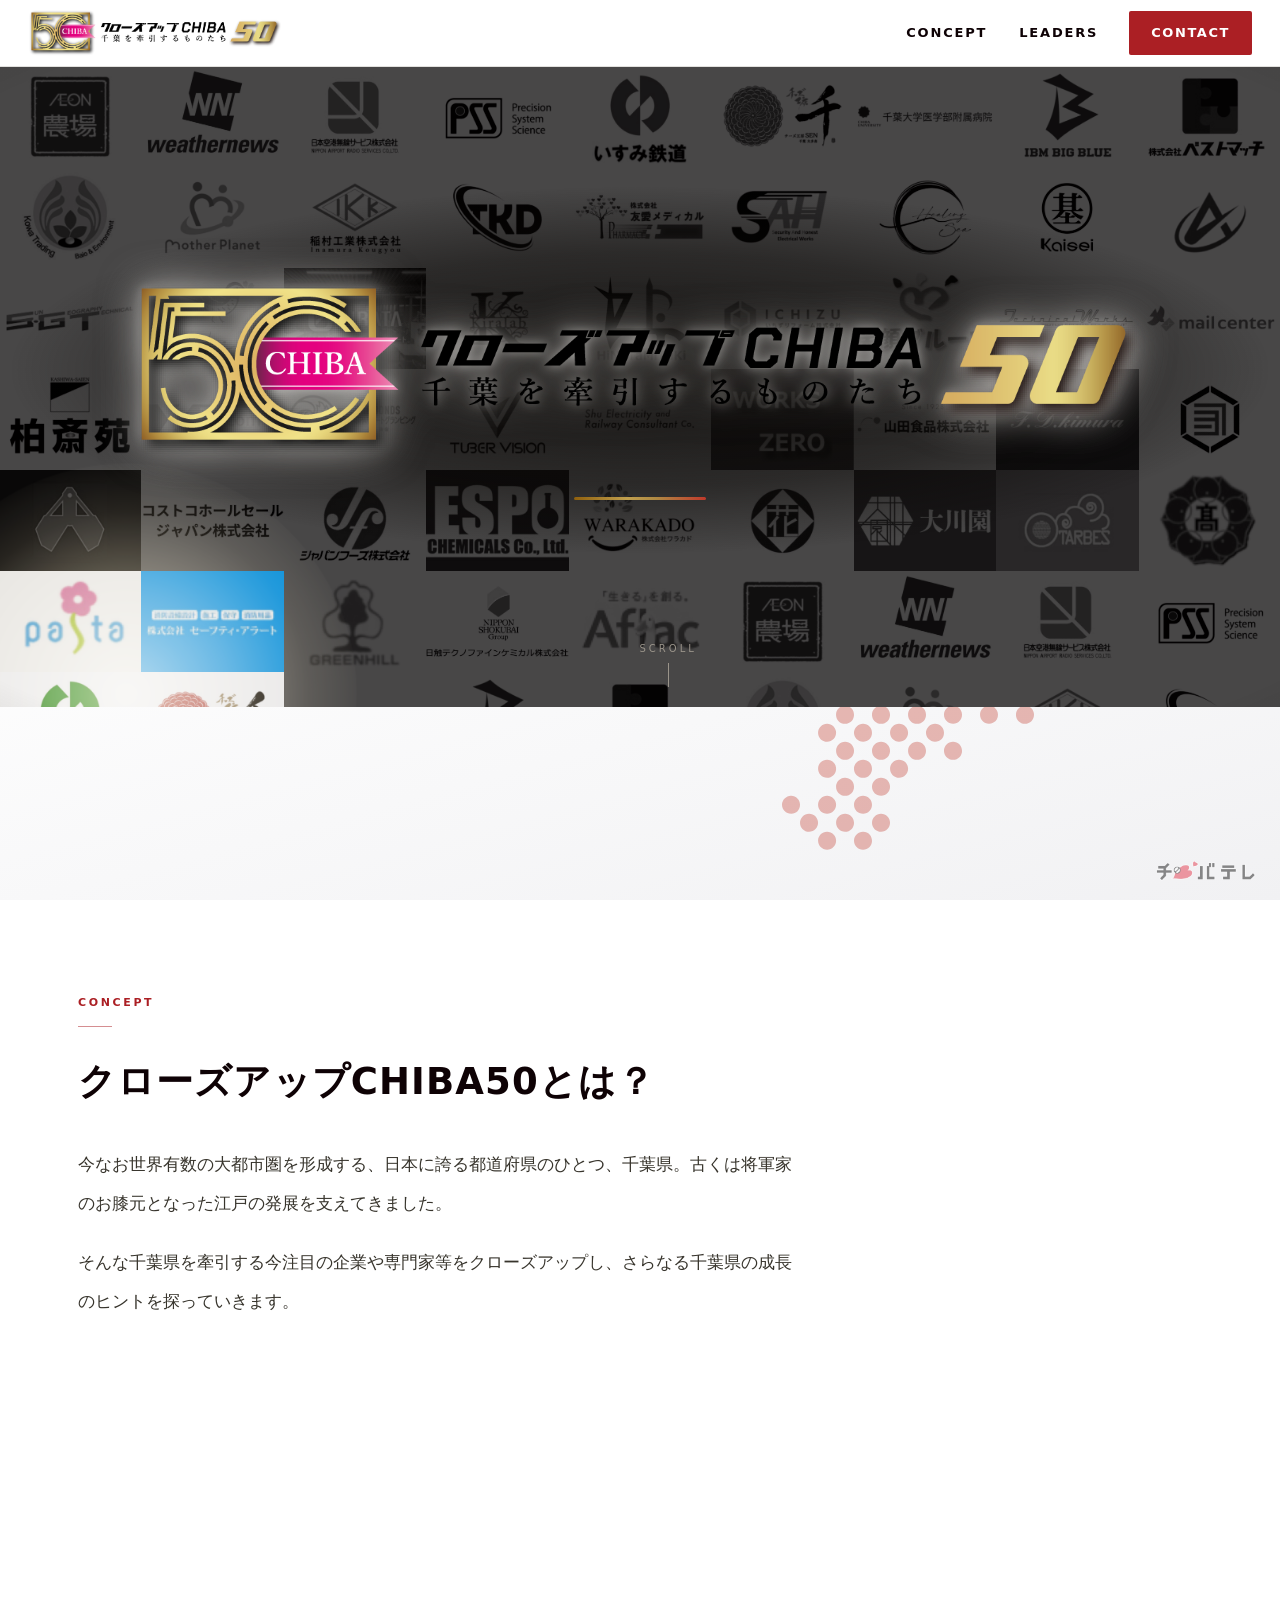
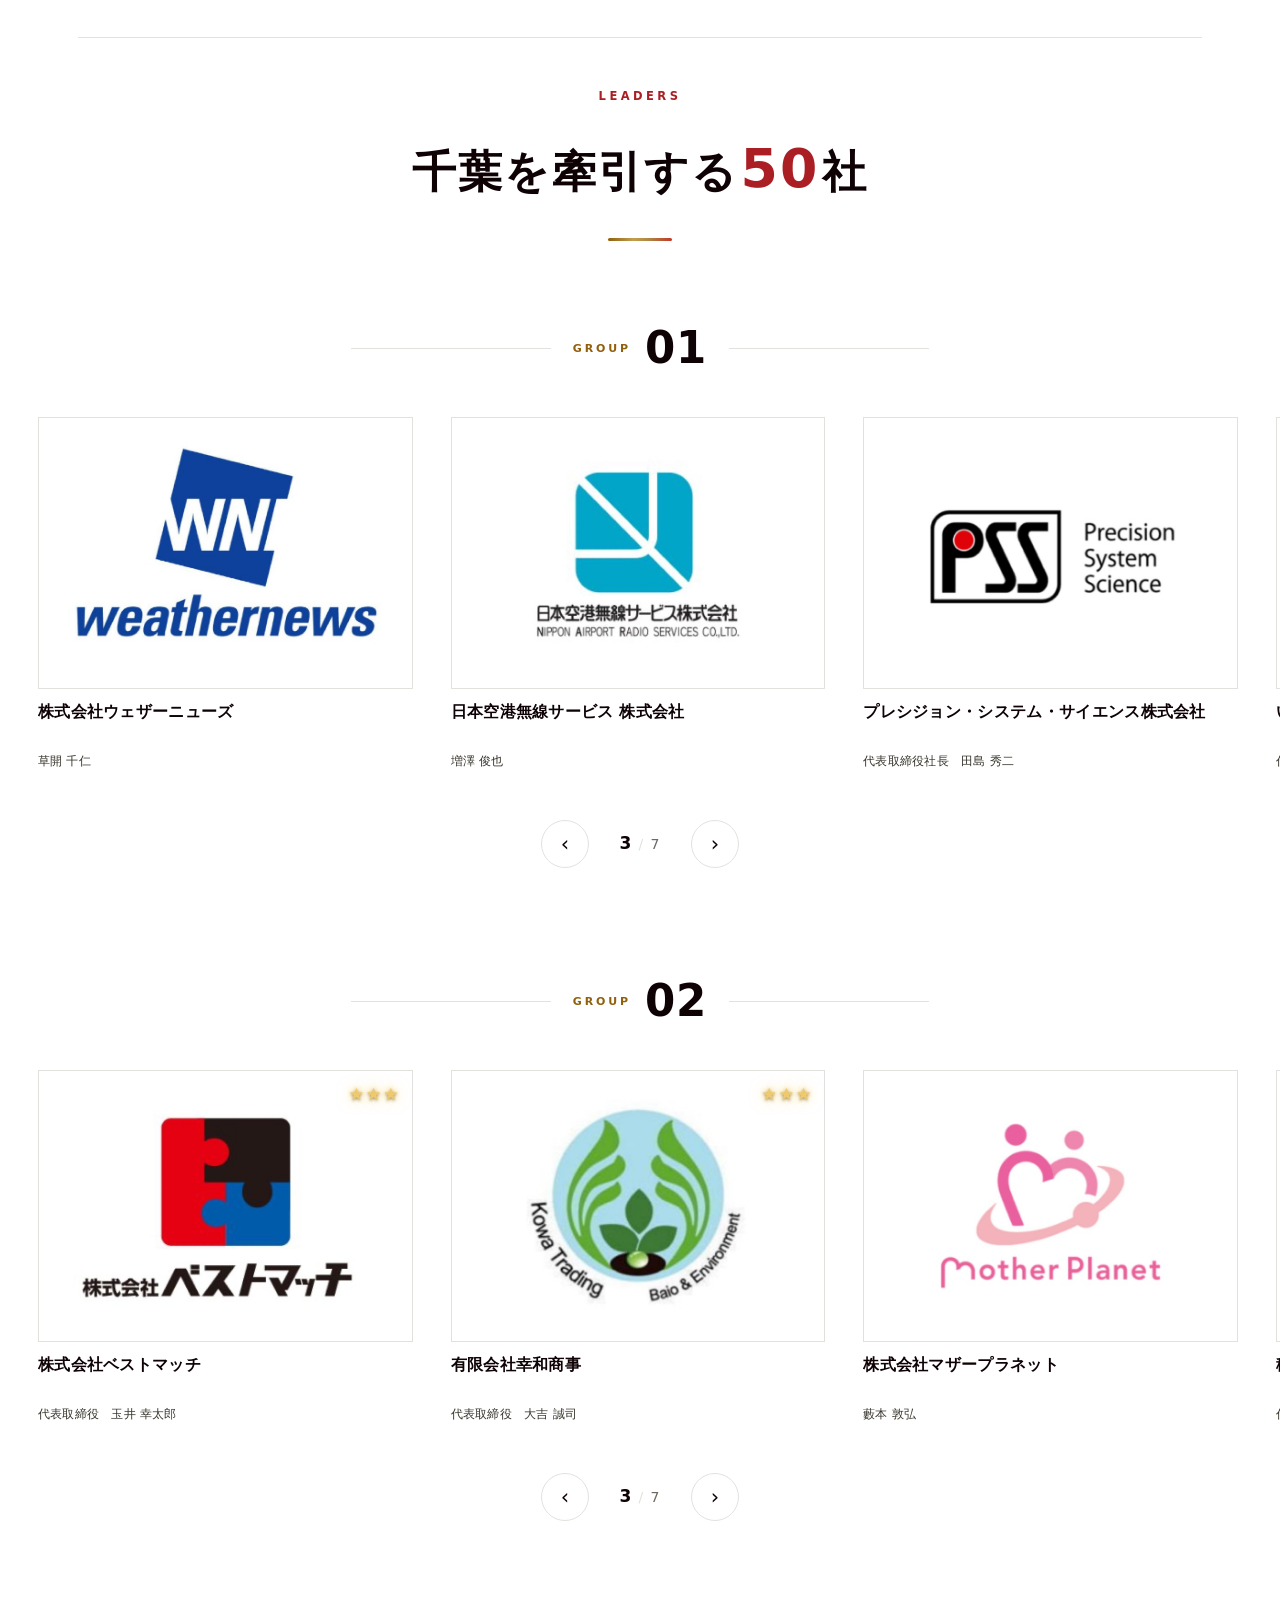
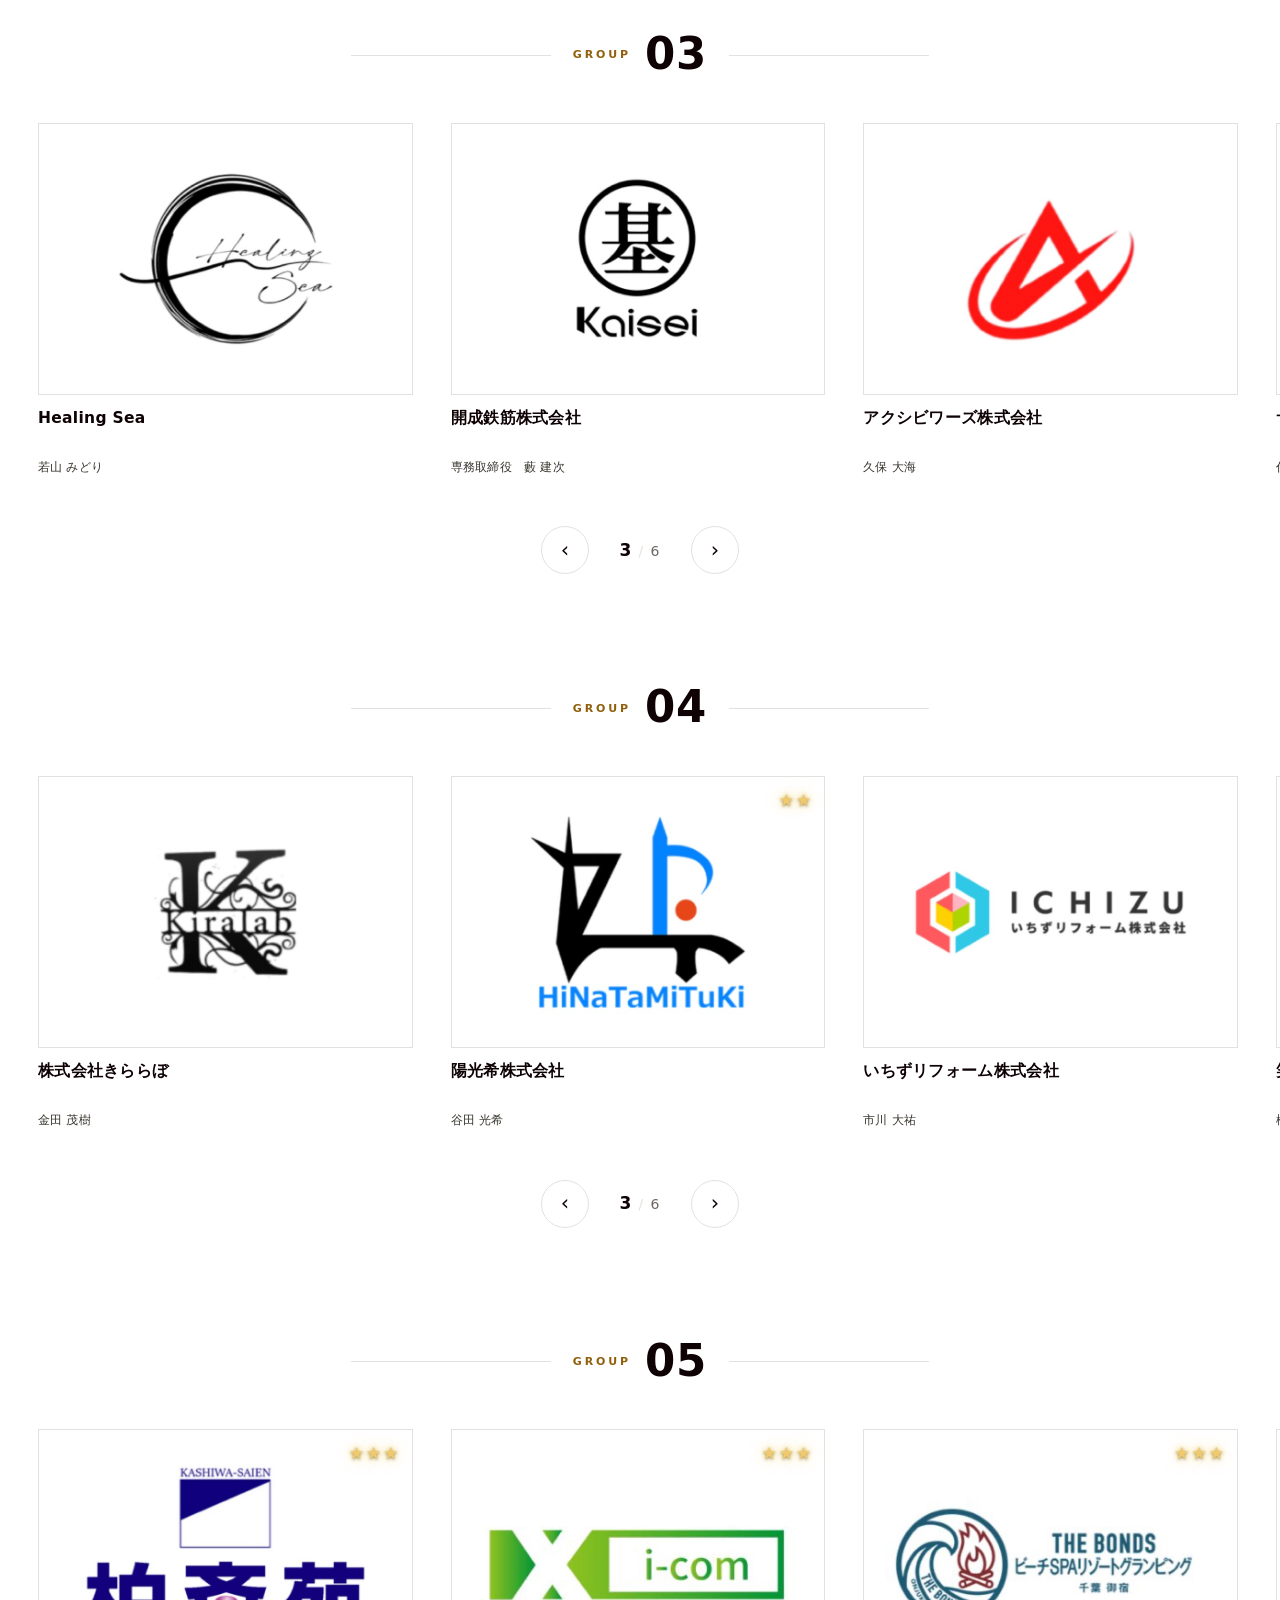
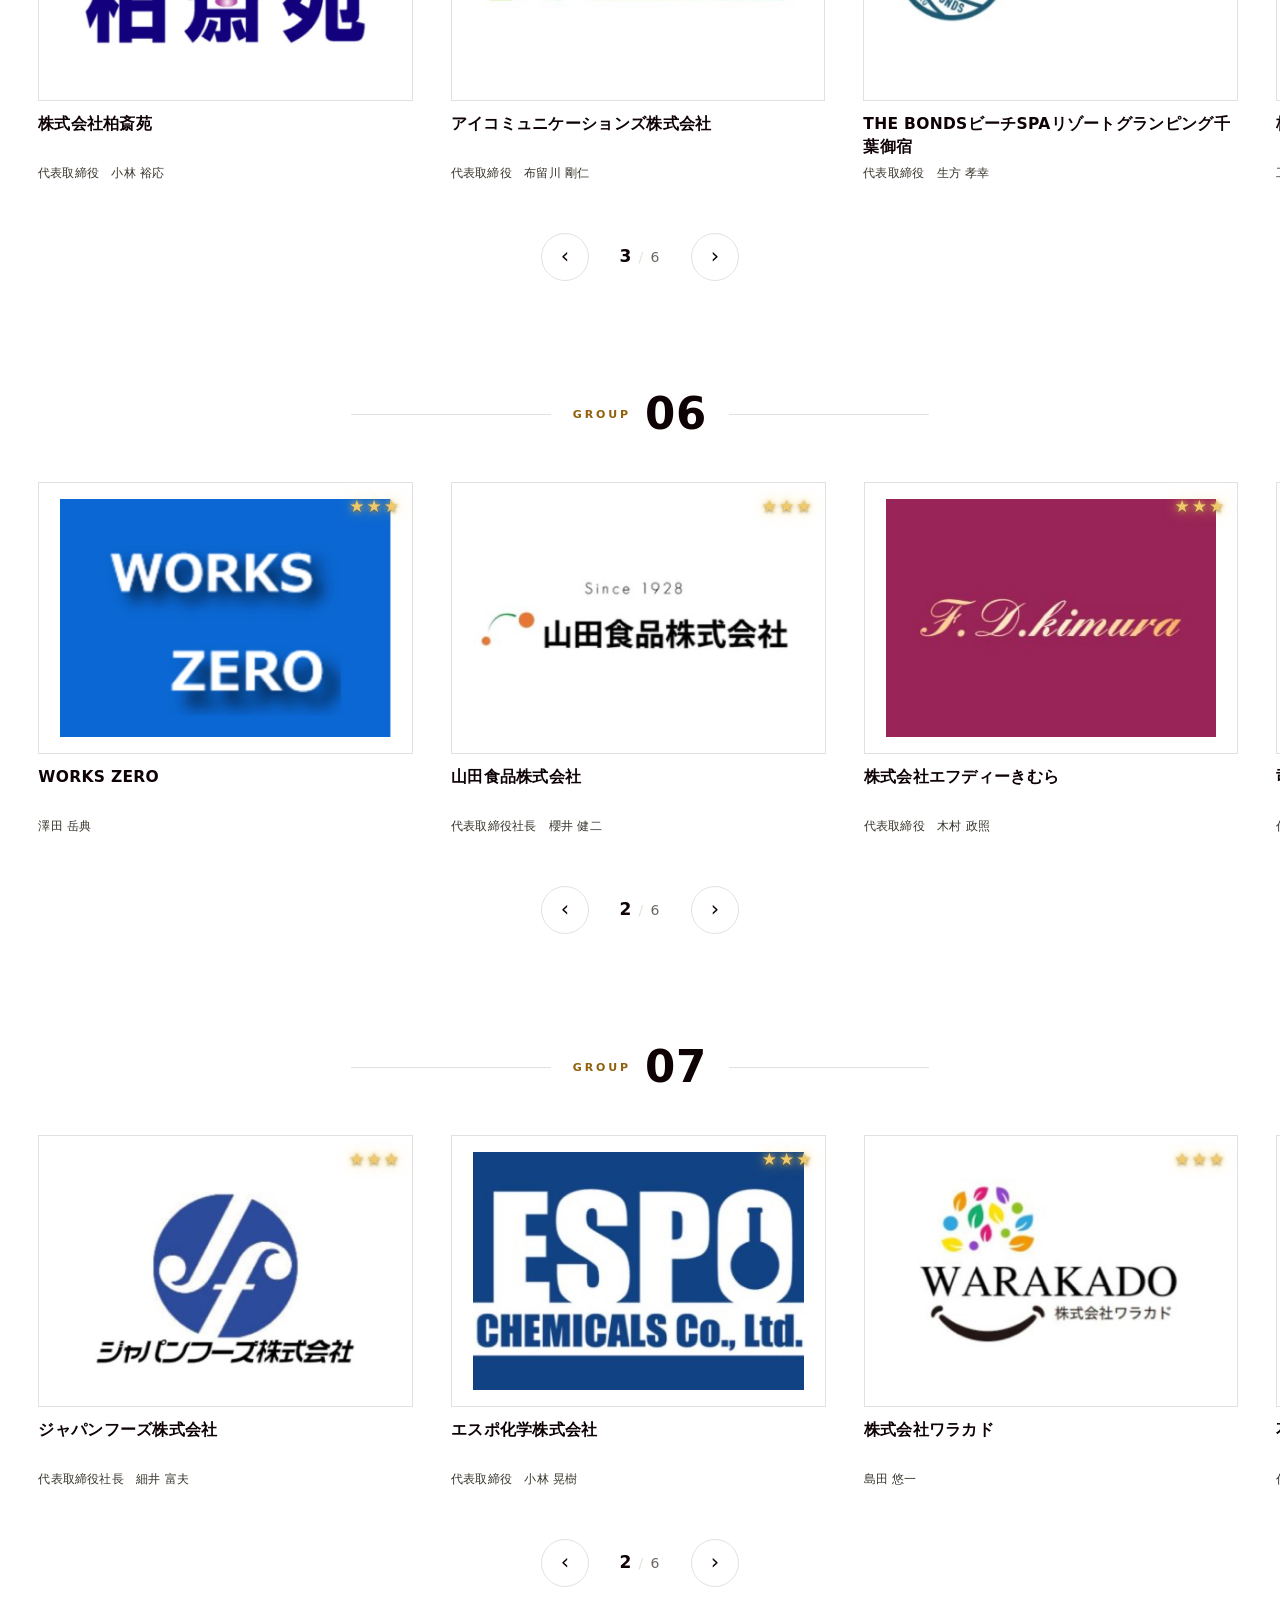
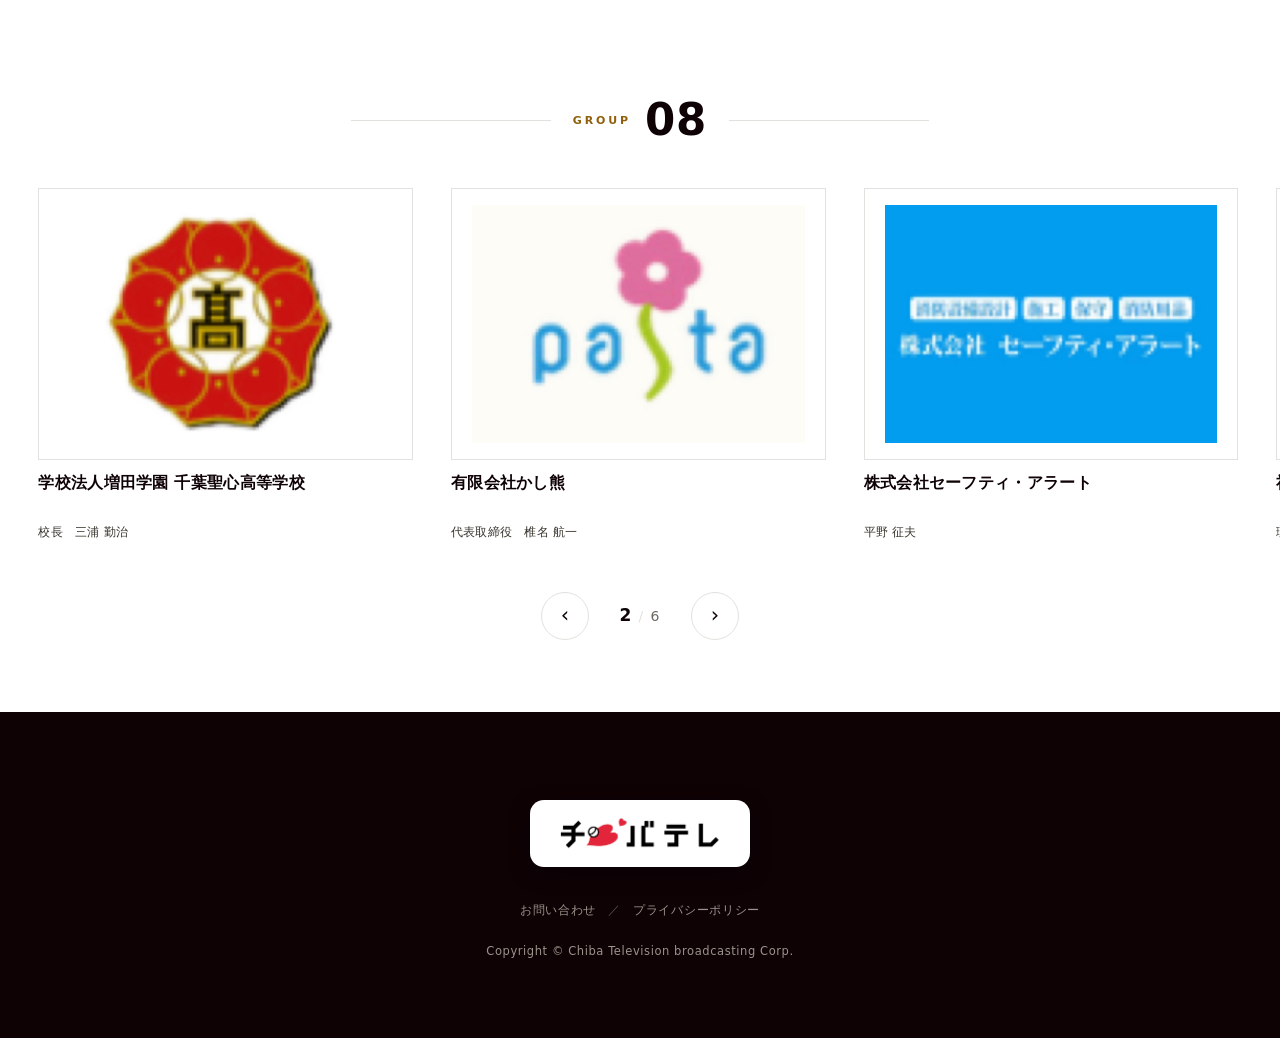
==== index.html @ 5c1ced1d "クローズアップCHIBA50 プロトタイプ（実データ移行＋規約準拠リファクタ） - 実サイトの掲載企業50社・本文・写真・★評価を取り込み - CONCEPT/一覧(グループ＋自動カルーセル)/記事詳" ====
<!DOCTYPE html>
<html lang="ja">
<head>
<meta charset="UTF-8">
<meta name="viewport" content="width=device-width, initial-scale=1.0">
<title>クローズアップCHIBA50 ｜ 千葉を牽引するものたち</title>
<link rel="preconnect" href="https://fonts.googleapis.com">
<link rel="preconnect" href="https://fonts.gstatic.com" crossorigin>
<link href="https://fonts.googleapis.com/css2?family=Shippori+Mincho:wght@400;500;600;700&display=swap" rel="stylesheet">
  <link rel="stylesheet" href="css/_variables.css">
  <link rel="stylesheet" href="css/common.css">
  <link rel="stylesheet" href="css/page.css">
</head>
<body>

<header class="hdr">
  <div class="wrap hdr-in">
    <img class="logo-img" src="assets/logo.png" alt="クローズアップ千葉50 ― 千葉を牽引するものたち" onclick="goHome()">
    <nav class="nav">
      <a onclick="goSection('#concept')">CONCEPT</a>
      <a onclick="goSection('#leaders')">LEADERS</a>
      <a class="cta" href="contact.html">CONTACT</a>
    </nav>
  </div>
</header>

<main id="home">
  <section class="hero">
    <div class="logowall" id="logowall" aria-hidden="true"></div>
    <div class="hero-spot" id="spot" aria-hidden="true"></div>
    <div class="hero-vig" aria-hidden="true"></div>
    <div class="hero-c">
      <img class="hero-logo" src="assets/logo.png" alt="クローズアップ千葉50 ― 千葉を牽引するものたち">
      <div class="prism"></div>
    </div>
    <div class="scroll">SCROLL</div>
  </section>

  <div class="wrap">
    <section class="intro" id="concept">
      <p class="intro-kick reveal">CONCEPT</p>
      <h2 class="intro-lead serif reveal">クローズアップCHIBA50とは？</h2>
      <div class="intro-body reveal">
        <p>今なお世界有数の大都市圏を形成する、日本に誇る都道府県のひとつ、千葉県。古くは将軍家のお膝元となった江戸の発展を支えてきました。</p>
        <p>そんな千葉県を牽引する今注目の企業や専門家等をクローズアップし、さらなる千葉県の成長のヒントを探っていきます。</p>
      </div>
    </section>

    <section class="filters" id="leaders">
      <div class="fbar reveal">
        <p class="fbar-kick">LEADERS</p>
        <h2 class="serif">千葉を牽引する<span class="fbar-n">50</span>社</h2>
        <div class="fbar-line"></div>
      </div>
    </section>

    <div id="groups"></div>
  </div>

  <footer class="ft">
    <div class="wrap ft-in">
      <span class="ft-plate"><img class="ft-logo" src="assets/footer_logo.png" alt="チバテレ 千葉テレビ放送"></span>
      <div class="ft-links">
        <a href="contact.html">お問い合わせ</a>
        <span class="ft-sep">／</span>
        <a href="policy.html">プライバシーポリシー</a>
      </div>
      <div class="ft-cr">Copyright © Chiba Television broadcasting Corp.</div>
    </div>
  </footer>
</main>

<article id="detail" class="wrap"></article>

<a class="tv-badge" href="https://www.chiba-tv.com/" target="_blank" rel="noopener" aria-label="チバテレ 千葉テレビ放送">
  <img src="assets/footer_logo.png" alt="チバテレ 千葉テレビ放送">
</a>

<script src="js/data.js"></script>
<script src="js/main.js"></script>
</body>
</html>
---- css/_variables.css ----
/* =============================================================
   デザイントークン ｜ _variables.css
   色・フォント・角丸などを一元管理する。
   他のCSSではここで定義したCSS変数を使用し、値の直書きは禁止。
   ============================================================= */
:root {
  /* --- 色（すべてhex） --- */
  --paper: #FFFFFF;          /* 背景（地色） */
  --ink: #0E0205;            /* 基本テキスト・黒 */
  --muted: #6E6862;          /* 補助テキスト（グレー） */
  --line: #E2E1DE;           /* 罫線 */
  --card: #FFFFFF;           /* カード背景 */
  --tile: #E7E6E0;           /* プレースホルダ */
  --mag: #C0392B;            /* 赤（アクセント） */
  --mag-ink: #AB1F24;        /* 赤（濃） */
  --gold: #C09F4E;           /* 金 */
  --gold-ink: #90600D;       /* 金（濃） */
  --prism: linear-gradient(90deg, #90600D 0%, #C09F4E 40%, #AF8943 62%, #C0392B 100%);
  --gold-lt: #EFC96B;        /* 金（明・星／ラベル） */
  --text: #37342C;           /* 本文（黒に次ぐ濃さ） */
  --paper-shade: #F1F1F3;    /* 背景グラデの端 */
  --on-dark: #E9E5DB;        /* ダーク背景上のテキスト */
  --on-dark-muted: #9A948A;  /* 〃 補助 */
  --on-dark-faint: #5A554E;  /* 〃 かすれ */

  /* --- フォント --- */
  --font-base: 'Hiragino Kaku Gothic ProN', 'Hiragino Sans', 'Yu Gothic', YuGothic, 'Noto Sans JP', system-ui, sans-serif;
  --serif: var(--font-base);   /* 見出し（現状は本文と同じ角ゴシック） */
  --sans: var(--font-base);

  /* --- 角丸 --- */
  --radius: 2px;

  /* --- ブレークポイント（min-width / モバイルファースト） ---
     sp:  〜767px（デフォルト）
     tab: 768px 〜
     pc:  1024px 〜
     ※ CSS変数はメディアクエリに使えないため各 @media に直接記述する */
}
---- css/common.css ----
/* ===== common.css ｜ 共通スタイル =====
   リセット・共通レイアウト・ヘッダー・フッター・共通アニメーション
   （デザイントークンは _variables.css で定義。値の直書きは禁止）
   ※メディアクエリは min-width（モバイルファースト） */

/* --- ベース / リセット --- */
*{box-sizing:border-box;margin:0;padding:0;}
html{scroll-behavior:smooth;}
body{background:linear-gradient(165deg,var(--paper) 0%,var(--paper) 46%,var(--paper-shade) 100%);background-attachment:fixed;color:var(--ink);font-family:var(--sans);line-height:1.75;-webkit-font-smoothing:antialiased;text-rendering:optimizeLegibility;}
.serif{font-family:var(--serif);}
a{color:inherit;text-decoration:none;}
img,svg{display:block;}
.wrap{max-width:73.75rem;margin:0 auto;padding:0 1.125rem;}

/* --- ヘッダー --- */
.hdr{position:sticky;top:0;z-index:40;background:rgba(255,255,255,.9);-webkit-backdrop-filter:blur(8px);backdrop-filter:blur(8px);border-bottom:1px solid var(--line);}
.hdr-in{display:flex;align-items:center;justify-content:space-between;height:4.125rem;gap:1rem;max-width:none;padding:0 clamp(1.25rem,4vw,3rem);}
.logo-img{height:3rem;width:auto;cursor:pointer;}
.nav{display:flex;align-items:center;gap:.875rem;font-size:.75rem;letter-spacing:.14em;color:var(--ink);font-weight:600;}
.nav a{cursor:pointer;position:relative;white-space:nowrap;transition:color .15s;}
.nav a:not(.cta){padding:.375rem .0625rem;display:none;}
.nav a:not(.cta)::after{content:"";position:absolute;left:0;bottom:0;width:0;height:1px;background:var(--mag);transition:width .25s ease;}
.nav a:not(.cta):hover{color:var(--mag-ink);}
.nav a:not(.cta):hover::after{width:100%;}
.nav .cta{color:var(--paper);background:var(--mag-ink);padding:.6875rem 1.375rem;border-radius:var(--radius);letter-spacing:.12em;transition:background .15s;}
.nav .cta:hover{color:var(--paper);background:var(--ink);}

/* --- フッター --- */
.ft{background:var(--ink);color:var(--on-dark);padding:5.5rem 0 4.75rem;}
.ft-in{text-align:center;}
.ft-plate{display:inline-block;background:var(--paper);border-radius:.875rem;padding:1rem 1.625rem;line-height:0;box-shadow:0 6px 22px rgba(0,0,0,.3);}
.ft-logo{width:clamp(7.5rem,22vw,10.5rem);height:auto;display:block;}
.ft-links{margin-top:1.5rem;display:flex;justify-content:center;align-items:center;gap:.75rem;font-size:.75rem;letter-spacing:.06em;}
.ft-links a{cursor:pointer;color:var(--on-dark-muted);transition:color .15s;}
.ft-links a:hover{color:var(--paper);}
.ft-sep{color:var(--on-dark-faint);}
.ft-cr{margin-top:1.25rem;font-size:.71875rem;letter-spacing:.05em;color:var(--on-dark-muted);}
.ft-note{margin-top:.75rem;font-size:.625rem;letter-spacing:.04em;color:var(--on-dark-faint);}

/* --- チバテレ固定ロゴバッジ（常時表示） --- */
.tv-badge{position:fixed;right:.875rem;bottom:.75rem;z-index:35;line-height:0;opacity:.45;transition:opacity .2s ease;}
.tv-badge img{height:1.125rem;width:auto;display:block;}
.tv-badge:hover{opacity:.85;}

/* --- レスポンシブ（モバイルファースト＝min-width） --- */
/* 641px〜：ヘッダーの余白・ナビをPC相当に */
@media(min-width:641px){
  .wrap{padding:0 1.75rem;}
  .nav{gap:1.875rem;font-size:.8125rem;}
  .nav a:not(.cta){display:block;}
}
/* 768px〜：固定ロゴバッジを少し大きく */
@media(min-width:768px){
  .tv-badge{right:1.375rem;bottom:1.125rem;}
  .tv-badge img{height:1.375rem;}
}

/* --- 共通キーフレーム --- */
@keyframes fu{from{opacity:0;transform:translateY(10px);}to{opacity:1;transform:translateY(0);}}
@keyframes sc{0%,100%{opacity:.3;transform:scaleY(.5);transform-origin:top;}50%{opacity:1;transform:scaleY(1);}}
---- css/page.css ----
/* ===== page.css ｜ トップページ個別スタイル =====
   ヒーロー・コンセプト・一覧（グループ＋カルーセル）・カード・記事詳細・下層ページ
   （デザイントークンは _variables.css。値の直書きは禁止／メディアは min-width＝モバイルファースト） */

/* --- スクロール表示アニメーション（reveal） --- */
.reveal{opacity:0;transform:translateY(1.5rem);transition:opacity .75s ease,transform .75s cubic-bezier(.22,.61,.36,1);}
.reveal.is-in{opacity:1;transform:none;}
.intro-lead.reveal{transition-delay:.08s;}
.intro-body.reveal{transition-delay:.16s;}
@media(prefers-reduced-motion:reduce){.reveal{opacity:1;transform:none;transition:none;}}

/* --- ヒーロー --- */
.hero{position:relative;min-height:min(82vh,40rem);overflow:hidden;background:var(--ink);display:flex;isolation:isolate;}
.logowall{position:absolute;inset:-1px;display:grid;grid-template-columns:repeat(auto-fill,minmax(8.75rem,1fr));grid-auto-rows:6.3125rem;align-content:start;opacity:.9;}
.mark{position:relative;display:flex;align-items:center;justify-content:center;padding:0;overflow:hidden;transition:box-shadow .5s;}
.mark img{position:absolute;inset:0;width:100%;height:100%;object-fit:cover;filter:grayscale(1) brightness(.32) contrast(1.05);transition:filter .5s ease;}
.mark span{font-family:var(--serif);font-size:.6875rem;letter-spacing:.05em;color:rgba(206,187,142,.6);text-align:center;line-height:1.25;transition:color .5s;}
.mark.lit{box-shadow:inset 0 0 1.375rem rgba(230,188,108,.28);z-index:2;}
.mark.lit img{filter:grayscale(0) brightness(1) contrast(1);}
.mark.lit span{color:var(--gold-lt);}
.hero-spot{position:absolute;left:50%;top:47%;border-radius:50%;transform:translate(-50%,-50%);pointer-events:none;mix-blend-mode:screen;will-change:left,top;background:radial-gradient(circle,rgba(255,246,220,.72) 0%,rgba(255,240,206,.4) 32%,rgba(255,238,200,.12) 56%,transparent 74%);}
.hero-vig{position:absolute;inset:0;pointer-events:none;background:radial-gradient(135% 125% at 50% 50%,transparent 52%,rgba(8,6,4,.6) 100%);}
.hero-c{position:relative;margin:auto;text-align:center;padding:4rem 1.375rem;z-index:1;}
.hero-c::before{content:"";position:absolute;inset:-10% -16%;z-index:-1;pointer-events:none;background:radial-gradient(62% 60% at 50% 46%,rgba(10,8,6,.82) 0%,rgba(10,8,6,.45) 46%,transparent 72%);}
.hero-logo{width:min(75rem,80vw);height:auto;margin:0 auto;opacity:0;animation:fu 1s .2s forwards;filter:drop-shadow(0 0 1.25rem rgba(247,246,242,.5)) drop-shadow(0 0 .375rem rgba(247,246,242,.55));}
.prism{height:3px;width:8.25rem;margin:1.875rem auto 0;background:var(--prism);border-radius:3px;opacity:0;animation:fu .9s .46s forwards;}
.scroll{position:absolute;bottom:1.25rem;left:50%;transform:translateX(-50%);font-size:.625rem;letter-spacing:.3em;color:var(--on-dark-muted);display:flex;flex-direction:column;align-items:center;gap:.375rem;z-index:2;opacity:0;animation:fu 1s .9s forwards;}
.scroll::after{content:"";width:1px;height:1.5rem;background:var(--on-dark-muted);animation:sc 1.8s ease-in-out infinite;}

/* セクションアンカーが sticky ヘッダーに隠れないように */
#concept,#leaders{scroll-margin-top:5.125rem;}

/* --- 千葉県シルエットの背景（トップのみ・CONCEPT到達でスライドイン） --- */
#home{position:relative;}
#home::before{content:"";position:fixed;z-index:-1;top:8.125rem;right:-3.75rem;width:min(48vw,37.5rem);height:80vh;background:url(../assets/chiba.svg) center right/contain no-repeat;opacity:0;transform:translateX(4.375rem);transition:opacity .9s ease,transform 1.4s cubic-bezier(.16,1,.3,1);pointer-events:none;}
#home.map-on::before{opacity:.34;transform:translateX(0);}

/* --- コンセプト --- */
.intro{min-height:0;padding:4.5rem 0 2.5rem;display:flex;flex-direction:column;justify-content:center;}
.intro-kick{font-size:.6875rem;letter-spacing:.24em;color:var(--mag-ink);font-weight:700;margin-bottom:1.625rem;}
.intro-kick::after{content:"";display:block;width:2.125rem;height:1px;background:var(--mag-ink);margin-top:.875rem;opacity:.5;}
.intro-lead{font-weight:600;font-size:clamp(1.5625rem,3.2vw,2.3125rem);line-height:1.55;letter-spacing:.03em;color:var(--ink);margin-bottom:2.25rem;}
.intro-body{max-width:none;}
.intro-body p{font-family:var(--serif);font-size:.96875rem;line-height:2.35;color:var(--text);}
.intro-body p+p{margin-top:1.25rem;}

/* --- 一覧見出し（LEADERS） --- */
.filters{padding:1.875rem 0 1.375rem;}
.fbar{text-align:center;border-top:1px solid var(--line);padding-top:3rem;}
.fbar-kick{font-size:.71875rem;letter-spacing:.3em;color:var(--mag-ink);font-weight:700;margin-bottom:1rem;}
.fbar h2{font-family:var(--serif);font-weight:700;font-size:clamp(1.75rem,3.8vw,2.75rem);letter-spacing:.05em;color:var(--ink);}
.fbar-n{color:var(--mag-ink);font-size:1.22em;margin:0 .04em;}
.fbar-line{width:4rem;height:3px;background:var(--prism);border-radius:3px;margin:1.375rem auto 0;}

/* --- グループ（縦積み）＋各グループ内は自動カルーセル --- */
#groups{padding-bottom:4.5rem;margin-left:calc(50% - 50vw);margin-right:calc(50% - 50vw);}
.grp{margin-top:7rem;}
.grp:first-child{margin-top:4rem;}
.grp-head{display:flex;justify-content:center;align-items:center;gap:.875rem;margin-bottom:1.875rem;}
.grp-head::before,.grp-head::after{content:"";height:1px;background:var(--line);width:min(20vw,12.5rem);margin-inline:.5rem;flex:none;}
.grp-label{font-size:.6875rem;letter-spacing:.26em;color:var(--gold-ink);font-weight:700;}
.grp-num{font-size:clamp(1.875rem,3.4vw,2.75rem);font-weight:800;color:var(--ink);line-height:1;letter-spacing:.02em;}
.grp-view{position:relative;overflow:hidden;padding:.75rem 1rem;}
.grp-nav{display:flex;justify-content:center;align-items:center;gap:1.5rem;margin-top:2.125rem;}
.grp-btn{position:relative;overflow:hidden;width:3rem;height:3rem;border:1px solid var(--line);background:var(--paper);border-radius:50%;cursor:pointer;font-size:1.3125rem;color:var(--ink);font-family:var(--sans);display:flex;align-items:center;justify-content:center;transition:border-color .2s ease,color .2s ease,box-shadow .2s ease;}
.grp-btn::before{content:"";position:absolute;inset:0;z-index:0;background:var(--mag-ink);border-radius:50%;transform:scale(0);transition:transform .32s cubic-bezier(.34,1.4,.5,1);}
.grp-btn span{position:relative;z-index:1;line-height:1;transition:transform .2s ease;}
.grp-btn:hover{color:var(--paper);border-color:var(--mag-ink);box-shadow:0 .3125rem 1rem rgba(171,27,46,.26);}
.grp-btn:hover::before{transform:scale(1);}
.grp-prev:hover span{transform:translateX(-3px);}
.grp-next:hover span{transform:translateX(3px);}
.grp-count{font-family:var(--sans);font-size:.875rem;letter-spacing:.08em;color:var(--muted);min-width:3.375rem;text-align:center;}
.grp-count b{color:var(--ink);font-weight:700;font-size:1.0625rem;}
.grp-count i{font-style:normal;margin:0 .375rem;color:var(--line);}
.grp-track{display:flex;gap:.875rem;will-change:transform;align-items:center;}
.grp-track .card{position:relative;flex:0 0 84%;}

/* --- 企業カード --- */
.card{cursor:pointer;color:inherit;}
.card-ph{position:relative;aspect-ratio:93.42 / 67.7;overflow:hidden;background:var(--paper);border:1px solid var(--line);}
.card-ph svg{width:100%;height:100%;transition:transform .5s ease;filter:grayscale(1) contrast(.97);}
.card-ph img{width:100%;height:100%;object-fit:contain;padding:1rem;transition:transform .5s ease;}
.card:hover .card-ph svg,.card:hover .card-ph img{transform:scale(1.04);}
.card-star{position:absolute;top:.5625rem;right:.6875rem;z-index:2;color:var(--gold-lt);font-size:1.0625rem;letter-spacing:2px;text-shadow:0 0 .375rem rgba(247,206,90,.95),0 0 .9375rem rgba(247,206,90,.6),0 1px 3px rgba(0,0,0,.55);}
.card-cap{position:absolute;left:0;right:0;bottom:0;padding:1.625rem .875rem .875rem;color:var(--paper);font-family:var(--serif);font-size:.90625rem;font-weight:700;line-height:1.55;letter-spacing:.01em;background:linear-gradient(transparent,rgba(14,2,5,.4) 30%,rgba(14,2,5,.92));text-shadow:0 1px 3px rgba(0,0,0,.4);transition:background .3s ease;display:-webkit-box;-webkit-line-clamp:3;-webkit-box-orient:vertical;overflow:hidden;}
.card:hover .card-cap{background:linear-gradient(transparent,rgba(171,31,36,.5) 30%,rgba(90,8,14,.94));}
.card-nm{font-family:var(--serif);font-weight:600;font-size:.96875rem;margin-top:.75rem;letter-spacing:.02em;line-height:1.5;min-height:3em;display:-webkit-box;-webkit-line-clamp:2;-webkit-box-orient:vertical;overflow:hidden;transition:color .15s;}
.card:hover .card-nm{color:var(--mag-ink);}
.card-co{font-size:.75rem;color:var(--text);margin-top:.3125rem;line-height:1.55;letter-spacing:.02em;}
.card:focus-visible{outline:2px solid var(--mag);outline-offset:.25rem;}

/* --- 下層ページ（お問い合わせ／プライバシーポリシー） --- */
.page-in{max-width:45rem;margin:0 auto;padding:2.125rem 0 5.625rem;}
.page-in>*{opacity:0;animation:fu .75s cubic-bezier(.22,.61,.36,1) forwards;}
.page-in>*:nth-child(2){animation-delay:.07s;}
.page-in>*:nth-child(3){animation-delay:.14s;}
.page-in>*:nth-child(4){animation-delay:.21s;}
.page-in>*:nth-child(5){animation-delay:.28s;}
.page-in>*:nth-child(6){animation-delay:.35s;}
.page-in>*:nth-child(n+7){animation-delay:.42s;}
@media(prefers-reduced-motion:reduce){.page-in>*{opacity:1;animation:none;}}
.page-in .d-back{margin-bottom:2rem;}
.page-kick{font-size:.6875rem;letter-spacing:.24em;color:var(--mag-ink);font-weight:700;margin-bottom:.875rem;}
.page-title{font-size:clamp(1.5rem,3vw,2.125rem);font-weight:700;letter-spacing:.03em;color:var(--ink);margin-bottom:1.625rem;padding-bottom:1.25rem;border-bottom:2px solid var(--ink);}
.page-lead{font-size:.96875rem;line-height:2.05;color:var(--text);margin-bottom:1.875rem;}
.page-info{display:grid;grid-template-columns:6rem 1fr;border-top:1px solid var(--line);margin-bottom:1.625rem;}
.page-info dt{font-size:.75rem;color:var(--muted);padding:.9375rem 2px;letter-spacing:.06em;border-bottom:1px solid var(--line);}
.page-info dd{font-size:.90625rem;padding:.9375rem 2px;border-bottom:1px solid var(--line);}
.page-note{font-size:.71875rem;line-height:1.9;color:var(--muted);letter-spacing:.02em;margin-top:2.25rem;}

/* お問い合わせフォーム */
.cform{margin-top:2.5rem;padding-top:2.25rem;border-top:1px solid var(--line);}
.cf-h{font-size:.9375rem;font-weight:700;letter-spacing:.04em;color:var(--ink);margin-bottom:1.5rem;}
.cf-row{margin-bottom:1.375rem;}
.cf-row label{display:block;font-size:.78125rem;font-weight:700;letter-spacing:.04em;color:var(--ink);margin-bottom:.5625rem;}
.cf-req{font-size:.625rem;color:var(--paper);background:var(--mag);padding:2px .4375rem;border-radius:var(--radius);margin-left:.375rem;font-weight:700;letter-spacing:.06em;}
.cf-row input,.cf-row textarea{width:100%;border:1px solid var(--line);border-radius:var(--radius);padding:.75rem .875rem;font-family:var(--sans);font-size:.90625rem;color:var(--ink);background:var(--paper);transition:border-color .15s;}
.cf-row input::placeholder{color:#B5B1A9;}
.cf-row input:focus,.cf-row textarea:focus{outline:none;border-color:var(--mag);}
.cf-row textarea{resize:vertical;line-height:1.7;}
.cf-submit{background:var(--mag-ink);color:var(--paper);border:none;padding:.875rem 2.75rem;border-radius:var(--radius);font-size:.875rem;font-family:var(--sans);letter-spacing:.1em;cursor:pointer;margin-top:.375rem;transition:background .15s;}
.cf-submit:hover{background:var(--ink);}
.cf-submit:disabled{opacity:.45;cursor:default;}
.cf-done{margin-top:1.25rem;font-size:.84375rem;line-height:1.8;color:var(--gold-ink);font-weight:600;}
.cf-done small{color:var(--muted);font-weight:400;font-size:.71875rem;}
.policy-sec{margin-bottom:2.125rem;}
.policy-sec h3{font-size:1rem;font-weight:700;margin-bottom:.75rem;color:var(--ink);letter-spacing:.02em;}
.policy-sec p{font-size:.875rem;line-height:2.05;color:var(--text);}

/* --- 記事詳細 --- */
#detail{display:none;}
.d-back{font-size:.75rem;color:var(--muted);letter-spacing:.06em;display:inline-flex;align-items:center;gap:.4375rem;cursor:pointer;background:none;border:none;font-family:var(--sans);transition:color .15s;}
.d-back:hover{color:var(--ink);}
.d-back span{color:var(--mag-ink);font-size:.875rem;}
.d-hero{max-width:56.25rem;margin:1.625rem auto 0;aspect-ratio:3/2;overflow:hidden;background:var(--tile);position:relative;}
.d-hero svg{width:100%;height:100%;filter:grayscale(1) contrast(.96);}
.d-hero img{width:100%;height:100%;object-fit:cover;}
.d-hero-cap{position:absolute;left:0;right:0;bottom:0;padding:3.25rem 1.25rem 1.25rem;background:linear-gradient(transparent 0%,rgba(6,2,3,.32) 42%,rgba(6,2,3,.86) 100%);color:var(--paper);}
.d-hero-cap .d-stars{color:var(--gold-lt);font-size:1.125rem;letter-spacing:5px;margin-bottom:.75rem;text-shadow:0 0 .5rem rgba(247,206,90,.95),0 0 1.125rem rgba(247,206,90,.6),0 1px .25rem rgba(0,0,0,.45);}
.d-hero-cap .d-corp{font-size:.71875rem;letter-spacing:.18em;color:rgba(255,255,255,.82);font-weight:600;margin-bottom:1rem;}
.d-hero-cap .d-title{font-family:var(--serif);font-weight:600;font-size:clamp(1.3125rem,2.8vw,2.125rem);line-height:1.55;letter-spacing:.07em;color:var(--paper);text-shadow:0 1px 1.5rem rgba(0,0,0,.45);}
.d-hero-cap .d-person{font-size:.78125rem;letter-spacing:.08em;color:rgba(255,255,255,.72);margin-top:1rem;}
.d-body{max-width:45rem;margin:3.375rem auto 0;}
.d-body h3{font-family:var(--serif);font-weight:700;font-size:1.28125rem;letter-spacing:.03em;line-height:1.5;margin:3.25rem 0 1.125rem;padding-left:1rem;border-left:3px solid var(--mag);}
.d-body p{font-family:var(--serif);font-size:1.03125rem;line-height:2.25;color:var(--text);margin-bottom:1.375rem;}
.d-body>p:first-child{font-size:1.15625rem;line-height:2.15;color:var(--ink);margin-bottom:1.75rem;}
.d-fig{margin:1.875rem 0 2.125rem;}
.d-fig img{width:100%;height:auto;display:block;background:var(--tile);}
.d-info{max-width:45rem;margin:3.75rem auto 0;}
.d-info .ih{font-size:.6875rem;letter-spacing:.22em;color:var(--gold-ink);font-weight:700;padding:0 0 1rem;border-bottom:1px solid var(--line);margin-bottom:1.75rem;}
.dc-name{font-family:var(--serif);font-size:1.375rem;font-weight:700;letter-spacing:.02em;color:var(--ink);line-height:1.5;}
.dc-rep{font-size:.84375rem;color:var(--muted);letter-spacing:.05em;margin-top:.5625rem;}
.dc-prof{font-size:.875rem;line-height:2.1;color:var(--text);margin-top:1.625rem;}
.dc-url{margin-top:1.625rem;font-size:.875rem;letter-spacing:.02em;}
.d-info .lk{color:var(--mag-ink);font-weight:500;}
.d-nav{max-width:45rem;margin:3.125rem auto 4.5rem;display:flex;border-top:1px solid var(--line);}
.d-nav button{flex:1;background:none;border:none;cursor:pointer;font-family:var(--sans);padding:1.5rem 1.25rem;color:var(--ink);text-align:left;transition:background .15s;}
.d-nav button:hover{background:var(--card);}
.d-nav button.nx{text-align:right;border-left:1px solid var(--line);}
.d-nav .dir{font-size:.65625rem;letter-spacing:.2em;color:var(--gold-ink);font-weight:700;}
.d-nav .t{font-family:var(--serif);font-weight:500;font-size:.875rem;margin-top:.5rem;color:var(--ink);display:block;overflow:hidden;text-overflow:ellipsis;white-space:nowrap;}

/* ===== レスポンシブ（モバイルファースト＝min-width） ===== */

/* tab: 641px〜（カルーセル3枚・PC寄りの余白へ） */
@media(min-width:641px){
  .intro{min-height:100vh;padding:7.5rem 0;}
  .intro-body{max-width:45rem;}
  .intro-body p,.d-body p{font-size:1.03125rem;}
  .grp-view{padding:1rem 1.625rem;}
  .grp-track{gap:1.625rem;}
  .grp-track .card{flex:0 0 calc((100% - 3.25rem)/3);}
  .card-cap{opacity:0;transform:translateY(.375rem);transition:opacity .3s ease,transform .3s ease,background .3s ease;}
  .card:hover .card-cap{opacity:1;transform:none;}
  .page-info{grid-template-columns:7.5rem 1fr;}
  .d-hero-cap{padding:6.25rem 3.25rem 2.625rem;}
}

/* tab広〜: 901px〜（カルーセル3枚・余白広め） */
@media(min-width:901px){
  .grp-view{padding:1rem 2.5rem;}
  .grp-track{gap:2.375rem;}
  .grp-track .card{flex:0 0 calc((100% - 4.75rem)/3);}
}

/* pc: 1281px〜（カルーセル5枚） */
@media(min-width:1281px){
  .grp-view{padding:1.625rem 2.5rem;}
  .grp-track{gap:1.875rem;}
  .grp-track .card{flex:0 0 calc((100% - 7.5rem)/5);}
}

/* モーション低減設定への配慮（アクセシビリティのため !important を許容） */
@media(prefers-reduced-motion:reduce){
  *{animation:none!important;transition:none!important;scroll-behavior:auto!important;}
  .hero-logo,.prism,.scroll{opacity:1!important;transform:none!important;}
}
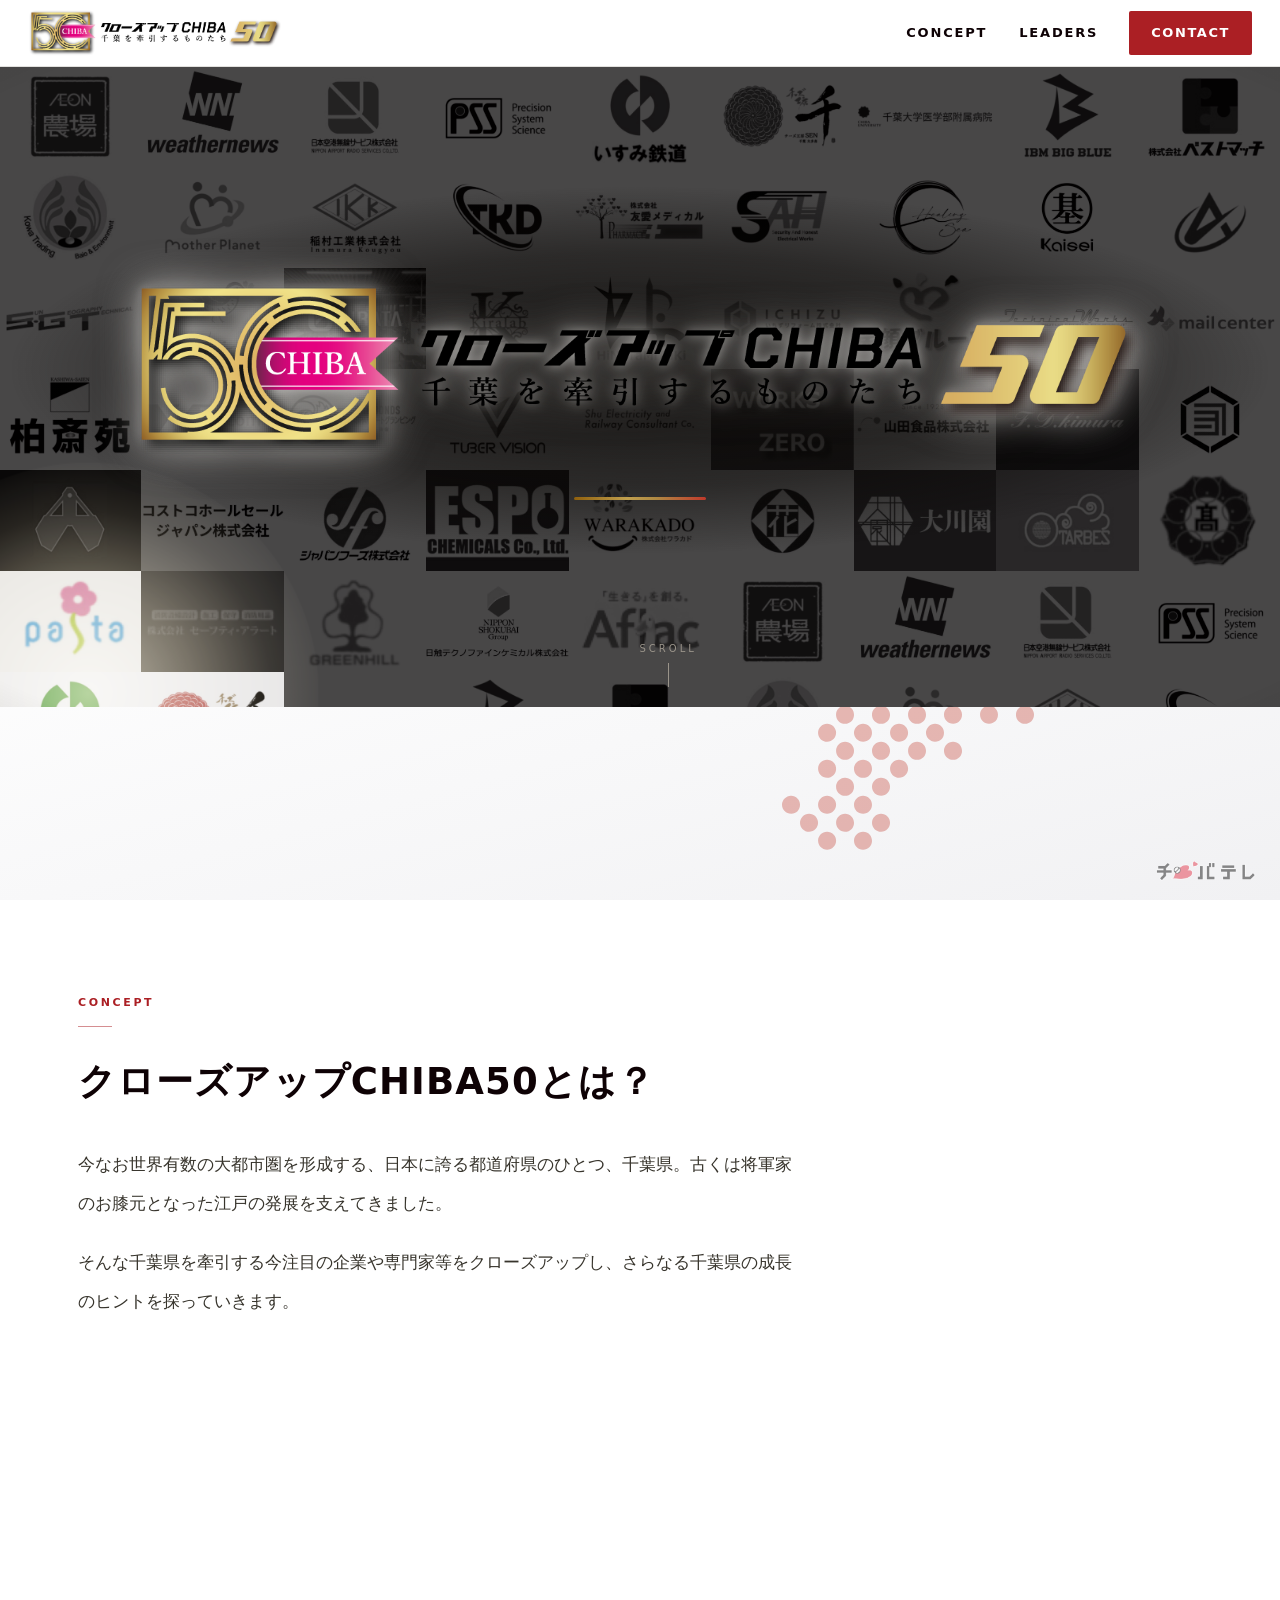
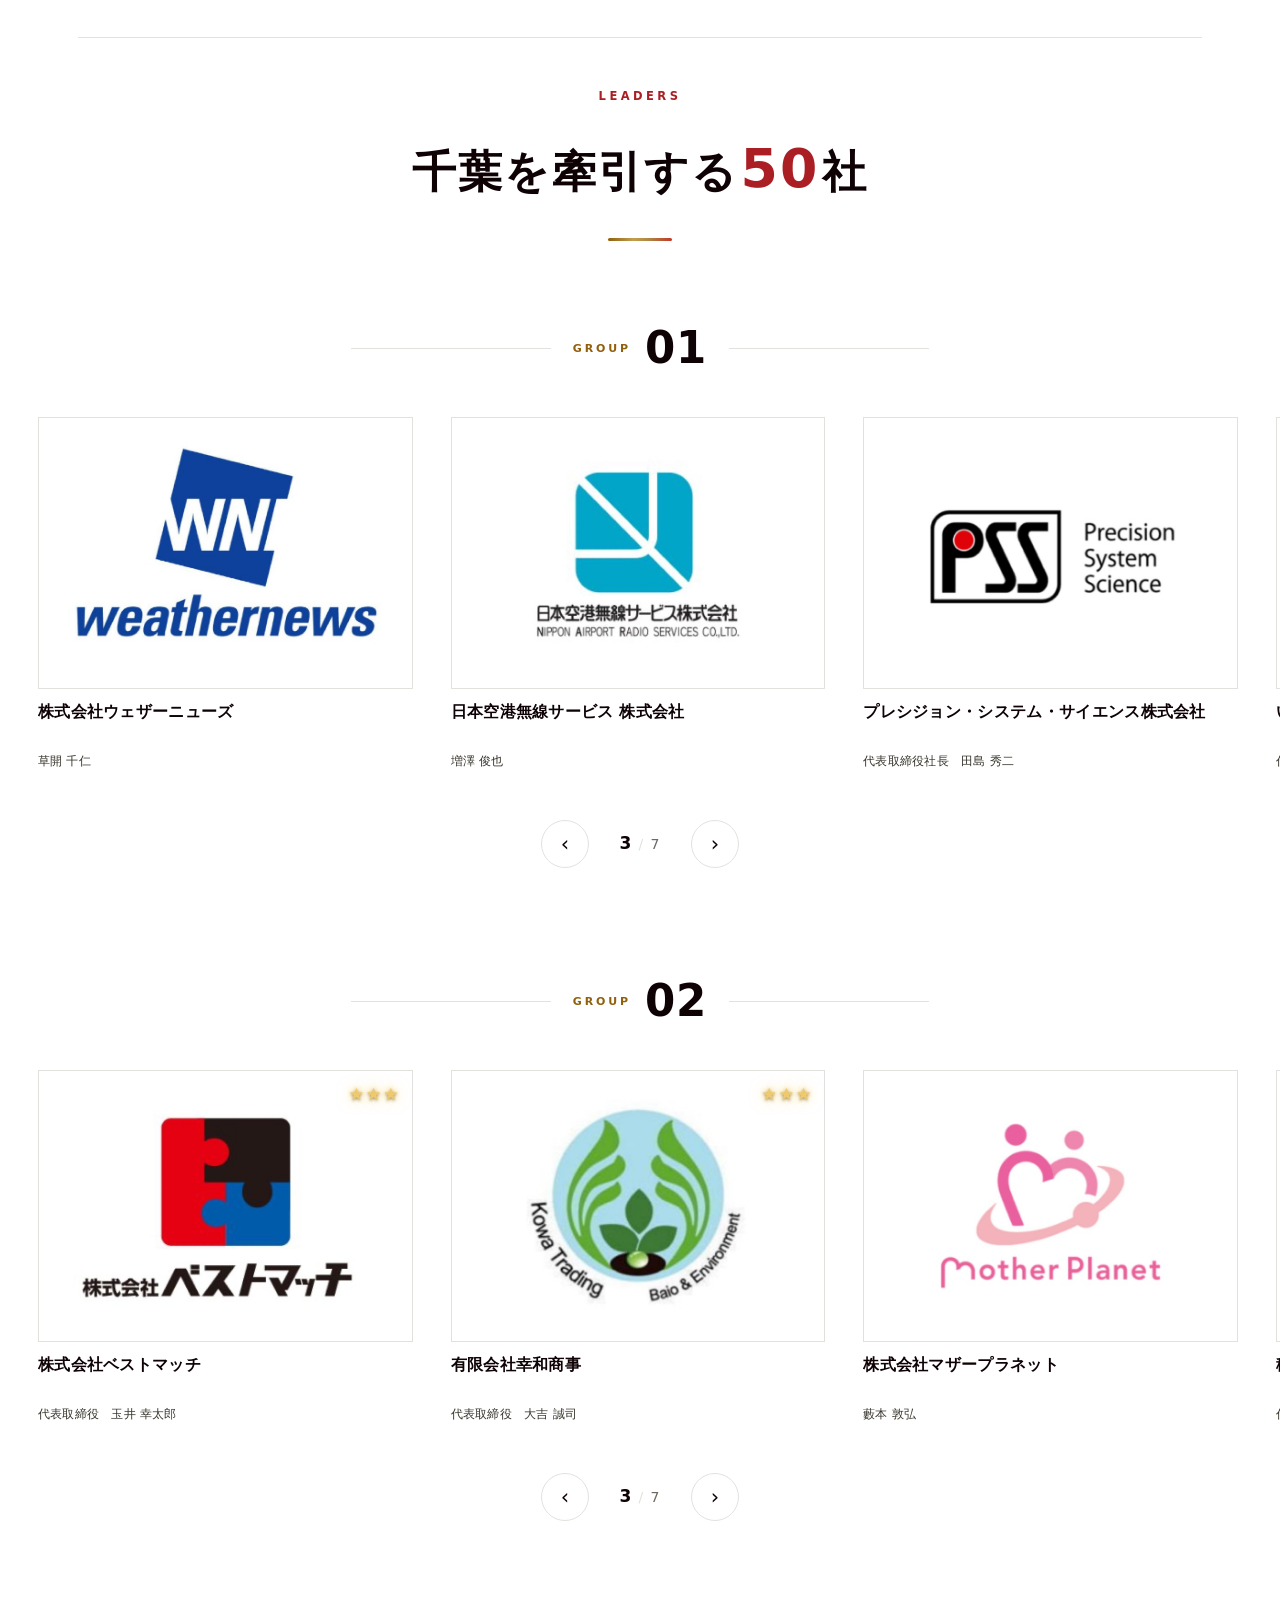
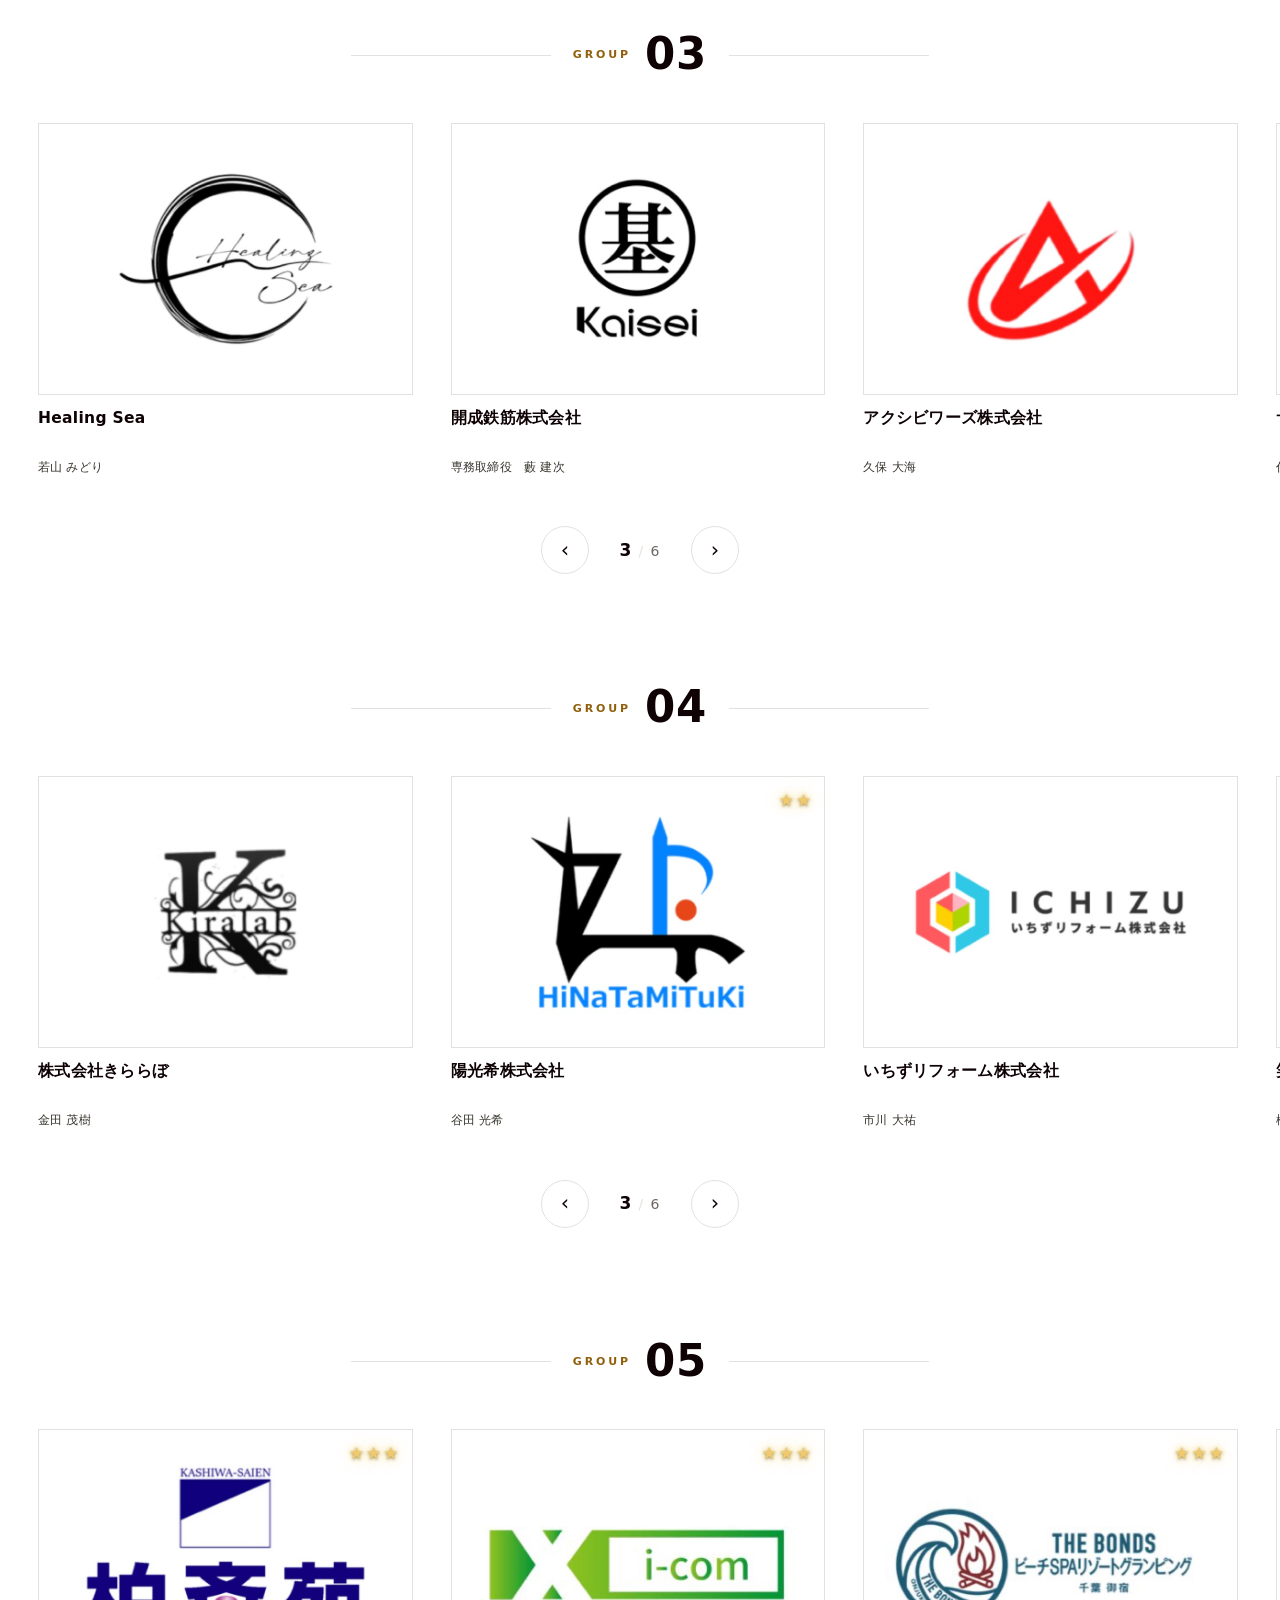
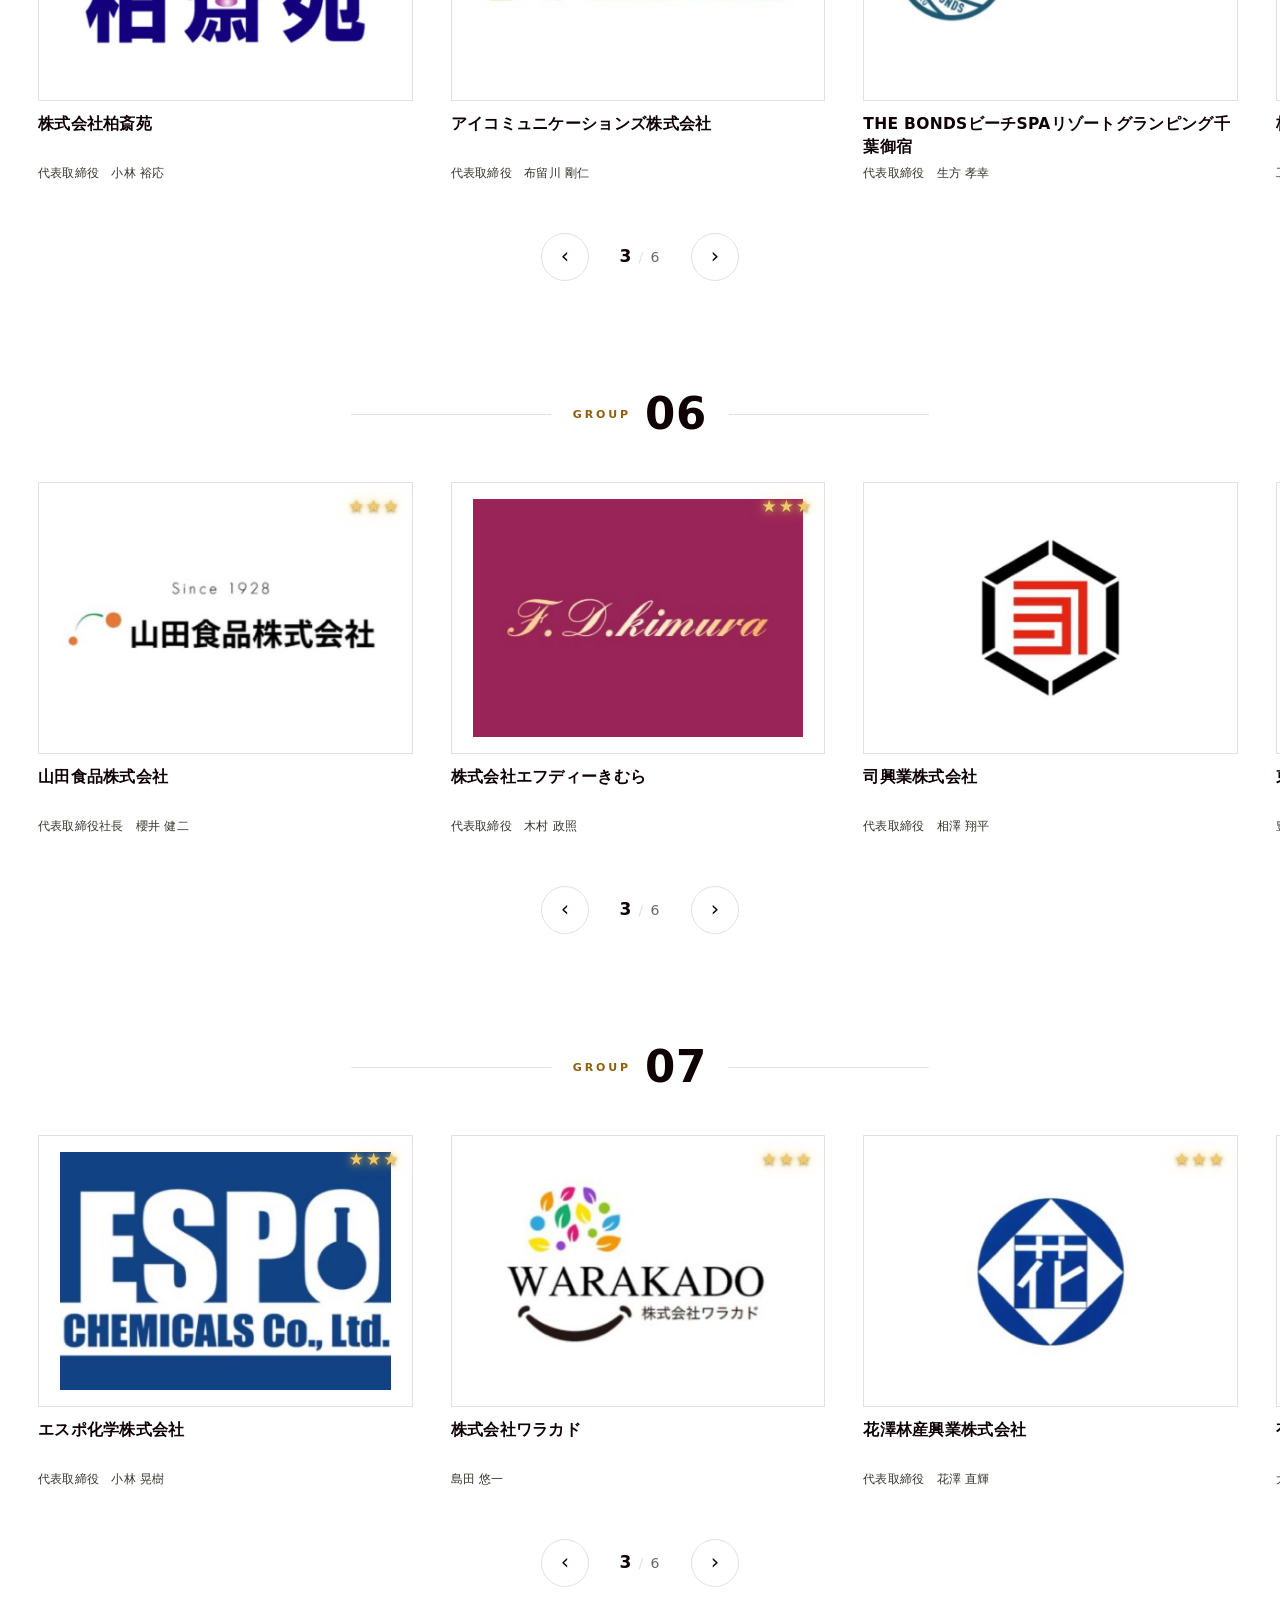
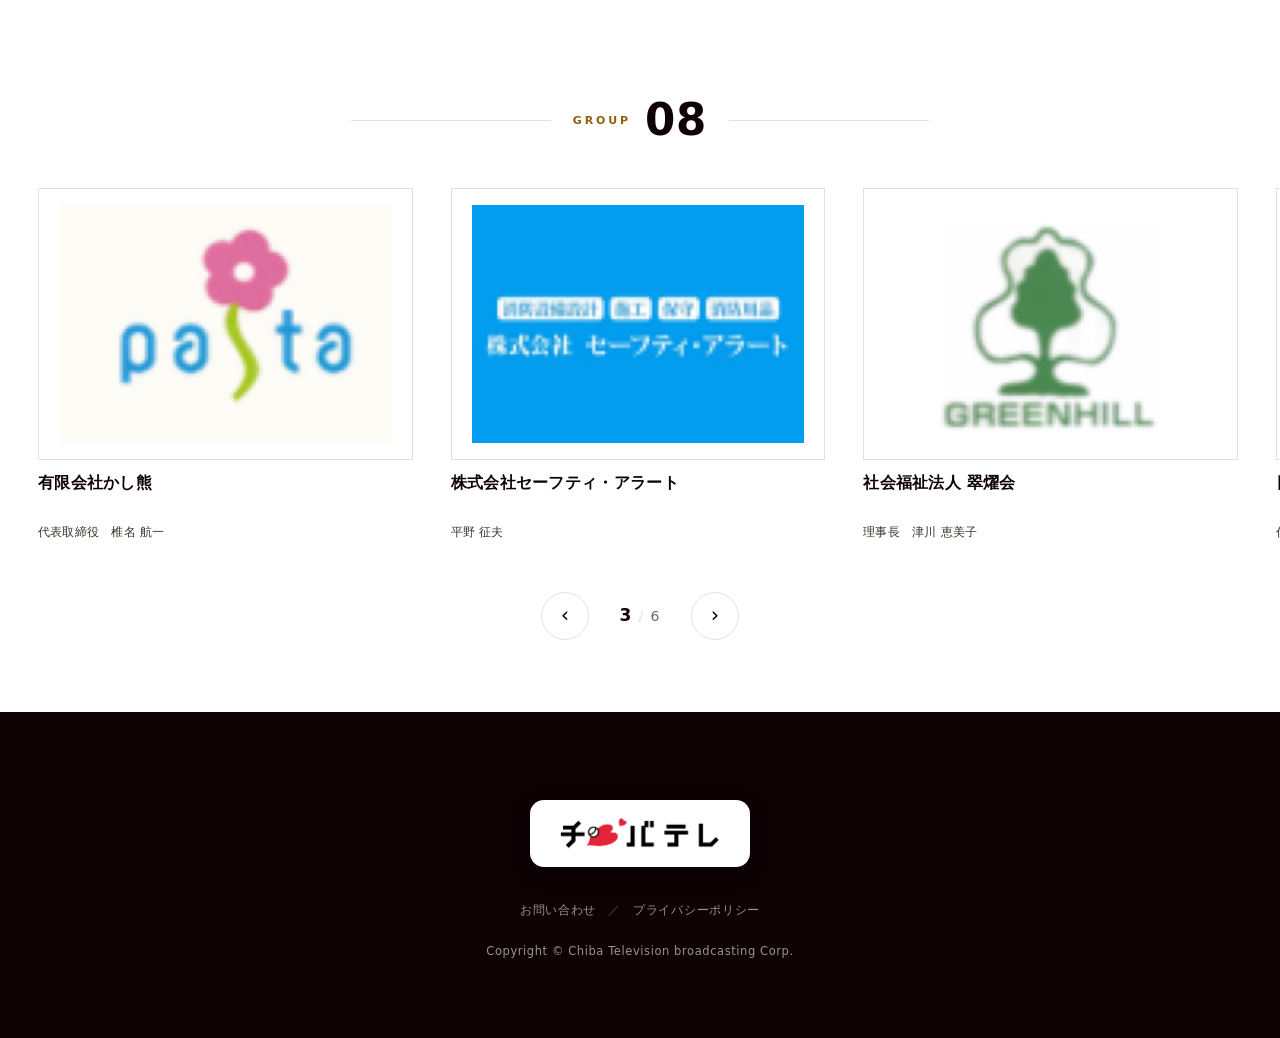
==== commit e6bcca03: "クラス名をFLOCSS/BEM準拠にリネーム（役割が名前で分かるように） l-（レイアウト: l-header/l-footer/l-nav/l-container） c-（部品: c-tv-badg" ====
--- a/index.html
+++ b/index.html
@@ -13,66 +13,66 @@
 </head>
 <body>
 
-<header class="hdr">
-  <div class="wrap hdr-in">
-    <img class="logo-img" src="assets/logo.png" alt="クローズアップ千葉50 ― 千葉を牽引するものたち" onclick="goHome()">
-    <nav class="nav">
+<header class="l-header">
+  <div class="l-container l-header__inner">
+    <img class="l-header__logo" src="assets/logo.png" alt="クローズアップ千葉50 ― 千葉を牽引するものたち" onclick="goHome()">
+    <nav class="l-nav">
       <a onclick="goSection('#concept')">CONCEPT</a>
       <a onclick="goSection('#leaders')">LEADERS</a>
-      <a class="cta" href="contact.html">CONTACT</a>
+      <a class="l-nav__cta" href="contact.html">CONTACT</a>
     </nav>
   </div>
 </header>
 
 <main id="home">
-  <section class="hero">
-    <div class="logowall" id="logowall" aria-hidden="true"></div>
-    <div class="hero-spot" id="spot" aria-hidden="true"></div>
-    <div class="hero-vig" aria-hidden="true"></div>
-    <div class="hero-c">
-      <img class="hero-logo" src="assets/logo.png" alt="クローズアップ千葉50 ― 千葉を牽引するものたち">
-      <div class="prism"></div>
+  <section class="p-hero">
+    <div class="p-hero__wall" id="logowall" aria-hidden="true"></div>
+    <div class="p-hero__spot" id="spot" aria-hidden="true"></div>
+    <div class="p-hero__vignette" aria-hidden="true"></div>
+    <div class="p-hero__content">
+      <img class="p-hero__logo" src="assets/logo.png" alt="クローズアップ千葉50 ― 千葉を牽引するものたち">
+      <div class="p-hero__prism"></div>
     </div>
-    <div class="scroll">SCROLL</div>
+    <div class="p-hero__scroll">SCROLL</div>
   </section>
 
-  <div class="wrap">
-    <section class="intro" id="concept">
-      <p class="intro-kick reveal">CONCEPT</p>
-      <h2 class="intro-lead serif reveal">クローズアップCHIBA50とは？</h2>
-      <div class="intro-body reveal">
+  <div class="l-container">
+    <section class="p-concept" id="concept">
+      <p class="p-concept__kick u-reveal">CONCEPT</p>
+      <h2 class="p-concept__lead u-serif u-reveal">クローズアップCHIBA50とは？</h2>
+      <div class="p-concept__body u-reveal">
         <p>今なお世界有数の大都市圏を形成する、日本に誇る都道府県のひとつ、千葉県。古くは将軍家のお膝元となった江戸の発展を支えてきました。</p>
         <p>そんな千葉県を牽引する今注目の企業や専門家等をクローズアップし、さらなる千葉県の成長のヒントを探っていきます。</p>
       </div>
     </section>
 
-    <section class="filters" id="leaders">
-      <div class="fbar reveal">
-        <p class="fbar-kick">LEADERS</p>
-        <h2 class="serif">千葉を牽引する<span class="fbar-n">50</span>社</h2>
-        <div class="fbar-line"></div>
+    <section class="p-leaders" id="leaders">
+      <div class="p-leaders__bar u-reveal">
+        <p class="p-leaders__kick">LEADERS</p>
+        <h2 class="u-serif">千葉を牽引する<span class="p-leaders__num">50</span>社</h2>
+        <div class="p-leaders__line"></div>
       </div>
     </section>
 
     <div id="groups"></div>
   </div>
 
-  <footer class="ft">
-    <div class="wrap ft-in">
-      <span class="ft-plate"><img class="ft-logo" src="assets/footer_logo.png" alt="チバテレ 千葉テレビ放送"></span>
-      <div class="ft-links">
+  <footer class="l-footer">
+    <div class="l-container l-footer__inner">
+      <span class="l-footer__plate"><img class="l-footer__logo" src="assets/footer_logo.png" alt="チバテレ 千葉テレビ放送"></span>
+      <div class="l-footer__links">
         <a href="contact.html">お問い合わせ</a>
-        <span class="ft-sep">／</span>
+        <span class="l-footer__sep">／</span>
         <a href="policy.html">プライバシーポリシー</a>
       </div>
-      <div class="ft-cr">Copyright © Chiba Television broadcasting Corp.</div>
+      <div class="l-footer__copyright">Copyright © Chiba Television broadcasting Corp.</div>
     </div>
   </footer>
 </main>
 
-<article id="detail" class="wrap"></article>
+<article id="detail" class="l-container"></article>
 
-<a class="tv-badge" href="https://www.chiba-tv.com/" target="_blank" rel="noopener" aria-label="チバテレ 千葉テレビ放送">
+<a class="c-tv-badge" href="https://www.chiba-tv.com/" target="_blank" rel="noopener" aria-label="チバテレ 千葉テレビ放送">
   <img src="assets/footer_logo.png" alt="チバテレ 千葉テレビ放送">
 </a>
 
--- a/css/common.css
+++ b/css/common.css
@@ -7,52 +7,52 @@
 *{box-sizing:border-box;margin:0;padding:0;}
 html{scroll-behavior:smooth;}
 body{background:linear-gradient(165deg,var(--paper) 0%,var(--paper) 46%,var(--paper-shade) 100%);background-attachment:fixed;color:var(--ink);font-family:var(--sans);line-height:1.75;-webkit-font-smoothing:antialiased;text-rendering:optimizeLegibility;}
-.serif{font-family:var(--serif);}
+.u-serif{font-family:var(--serif);}
 a{color:inherit;text-decoration:none;}
 img,svg{display:block;}
-.wrap{max-width:73.75rem;margin:0 auto;padding:0 1.125rem;}
+.l-container{max-width:73.75rem;margin:0 auto;padding:0 1.125rem;}
 
 /* --- ヘッダー --- */
-.hdr{position:sticky;top:0;z-index:40;background:rgba(255,255,255,.9);-webkit-backdrop-filter:blur(8px);backdrop-filter:blur(8px);border-bottom:1px solid var(--line);}
-.hdr-in{display:flex;align-items:center;justify-content:space-between;height:4.125rem;gap:1rem;max-width:none;padding:0 clamp(1.25rem,4vw,3rem);}
-.logo-img{height:3rem;width:auto;cursor:pointer;}
-.nav{display:flex;align-items:center;gap:.875rem;font-size:.75rem;letter-spacing:.14em;color:var(--ink);font-weight:600;}
-.nav a{cursor:pointer;position:relative;white-space:nowrap;transition:color .15s;}
-.nav a:not(.cta){padding:.375rem .0625rem;display:none;}
-.nav a:not(.cta)::after{content:"";position:absolute;left:0;bottom:0;width:0;height:1px;background:var(--mag);transition:width .25s ease;}
-.nav a:not(.cta):hover{color:var(--mag-ink);}
-.nav a:not(.cta):hover::after{width:100%;}
-.nav .cta{color:var(--paper);background:var(--mag-ink);padding:.6875rem 1.375rem;border-radius:var(--radius);letter-spacing:.12em;transition:background .15s;}
-.nav .cta:hover{color:var(--paper);background:var(--ink);}
+.l-header{position:sticky;top:0;z-index:40;background:rgba(255,255,255,.9);-webkit-backdrop-filter:blur(8px);backdrop-filter:blur(8px);border-bottom:1px solid var(--line);}
+.l-header__inner{display:flex;align-items:center;justify-content:space-between;height:4.125rem;gap:1rem;max-width:none;padding:0 clamp(1.25rem,4vw,3rem);}
+.l-header__logo{height:3rem;width:auto;cursor:pointer;}
+.l-nav{display:flex;align-items:center;gap:.875rem;font-size:.75rem;letter-spacing:.14em;color:var(--ink);font-weight:600;}
+.l-nav a{cursor:pointer;position:relative;white-space:nowrap;transition:color .15s;}
+.l-nav a:not(.l-nav__cta){padding:.375rem .0625rem;display:none;}
+.l-nav a:not(.l-nav__cta)::after{content:"";position:absolute;left:0;bottom:0;width:0;height:1px;background:var(--mag);transition:width .25s ease;}
+.l-nav a:not(.l-nav__cta):hover{color:var(--mag-ink);}
+.l-nav a:not(.l-nav__cta):hover::after{width:100%;}
+.l-nav .l-nav__cta{color:var(--paper);background:var(--mag-ink);padding:.6875rem 1.375rem;border-radius:var(--radius);letter-spacing:.12em;transition:background .15s;}
+.l-nav .l-nav__cta:hover{color:var(--paper);background:var(--ink);}
 
 /* --- フッター --- */
-.ft{background:var(--ink);color:var(--on-dark);padding:5.5rem 0 4.75rem;}
-.ft-in{text-align:center;}
-.ft-plate{display:inline-block;background:var(--paper);border-radius:.875rem;padding:1rem 1.625rem;line-height:0;box-shadow:0 6px 22px rgba(0,0,0,.3);}
-.ft-logo{width:clamp(7.5rem,22vw,10.5rem);height:auto;display:block;}
-.ft-links{margin-top:1.5rem;display:flex;justify-content:center;align-items:center;gap:.75rem;font-size:.75rem;letter-spacing:.06em;}
-.ft-links a{cursor:pointer;color:var(--on-dark-muted);transition:color .15s;}
-.ft-links a:hover{color:var(--paper);}
-.ft-sep{color:var(--on-dark-faint);}
-.ft-cr{margin-top:1.25rem;font-size:.71875rem;letter-spacing:.05em;color:var(--on-dark-muted);}
-.ft-note{margin-top:.75rem;font-size:.625rem;letter-spacing:.04em;color:var(--on-dark-faint);}
+.l-footer{background:var(--ink);color:var(--on-dark);padding:5.5rem 0 4.75rem;}
+.l-footer__inner{text-align:center;}
+.l-footer__plate{display:inline-block;background:var(--paper);border-radius:.875rem;padding:1rem 1.625rem;line-height:0;box-shadow:0 6px 22px rgba(0,0,0,.3);}
+.l-footer__logo{width:clamp(7.5rem,22vw,10.5rem);height:auto;display:block;}
+.l-footer__links{margin-top:1.5rem;display:flex;justify-content:center;align-items:center;gap:.75rem;font-size:.75rem;letter-spacing:.06em;}
+.l-footer__links a{cursor:pointer;color:var(--on-dark-muted);transition:color .15s;}
+.l-footer__links a:hover{color:var(--paper);}
+.l-footer__sep{color:var(--on-dark-faint);}
+.l-footer__copyright{margin-top:1.25rem;font-size:.71875rem;letter-spacing:.05em;color:var(--on-dark-muted);}
+.l-footer__note{margin-top:.75rem;font-size:.625rem;letter-spacing:.04em;color:var(--on-dark-faint);}
 
 /* --- チバテレ固定ロゴバッジ（常時表示） --- */
-.tv-badge{position:fixed;right:.875rem;bottom:.75rem;z-index:35;line-height:0;opacity:.45;transition:opacity .2s ease;}
-.tv-badge img{height:1.125rem;width:auto;display:block;}
-.tv-badge:hover{opacity:.85;}
+.c-tv-badge{position:fixed;right:.875rem;bottom:.75rem;z-index:35;line-height:0;opacity:.45;transition:opacity .2s ease;}
+.c-tv-badge img{height:1.125rem;width:auto;display:block;}
+.c-tv-badge:hover{opacity:.85;}
 
 /* --- レスポンシブ（モバイルファースト＝min-width） --- */
 /* 641px〜：ヘッダーの余白・ナビをPC相当に */
 @media(min-width:641px){
-  .wrap{padding:0 1.75rem;}
-  .nav{gap:1.875rem;font-size:.8125rem;}
-  .nav a:not(.cta){display:block;}
+  .l-container{padding:0 1.75rem;}
+  .l-nav{gap:1.875rem;font-size:.8125rem;}
+  .l-nav a:not(.l-nav__cta){display:block;}
 }
 /* 768px〜：固定ロゴバッジを少し大きく */
 @media(min-width:768px){
-  .tv-badge{right:1.375rem;bottom:1.125rem;}
-  .tv-badge img{height:1.375rem;}
+  .c-tv-badge{right:1.375rem;bottom:1.125rem;}
+  .c-tv-badge img{height:1.375rem;}
 }
 
 /* --- 共通キーフレーム --- */
--- a/css/page.css
+++ b/css/page.css
@@ -3,29 +3,29 @@
    （デザイントークンは _variables.css。値の直書きは禁止／メディアは min-width＝モバイルファースト） */
 
 /* --- スクロール表示アニメーション（reveal） --- */
-.reveal{opacity:0;transform:translateY(1.5rem);transition:opacity .75s ease,transform .75s cubic-bezier(.22,.61,.36,1);}
-.reveal.is-in{opacity:1;transform:none;}
-.intro-lead.reveal{transition-delay:.08s;}
-.intro-body.reveal{transition-delay:.16s;}
-@media(prefers-reduced-motion:reduce){.reveal{opacity:1;transform:none;transition:none;}}
+.u-reveal{opacity:0;transform:translateY(1.5rem);transition:opacity .75s ease,transform .75s cubic-bezier(.22,.61,.36,1);}
+.u-reveal.is-in{opacity:1;transform:none;}
+.p-concept__lead.u-reveal{transition-delay:.08s;}
+.p-concept__body.u-reveal{transition-delay:.16s;}
+@media(prefers-reduced-motion:reduce){.u-reveal{opacity:1;transform:none;transition:none;}}
 
 /* --- ヒーロー --- */
-.hero{position:relative;min-height:min(82vh,40rem);overflow:hidden;background:var(--ink);display:flex;isolation:isolate;}
-.logowall{position:absolute;inset:-1px;display:grid;grid-template-columns:repeat(auto-fill,minmax(8.75rem,1fr));grid-auto-rows:6.3125rem;align-content:start;opacity:.9;}
-.mark{position:relative;display:flex;align-items:center;justify-content:center;padding:0;overflow:hidden;transition:box-shadow .5s;}
-.mark img{position:absolute;inset:0;width:100%;height:100%;object-fit:cover;filter:grayscale(1) brightness(.32) contrast(1.05);transition:filter .5s ease;}
-.mark span{font-family:var(--serif);font-size:.6875rem;letter-spacing:.05em;color:rgba(206,187,142,.6);text-align:center;line-height:1.25;transition:color .5s;}
-.mark.lit{box-shadow:inset 0 0 1.375rem rgba(230,188,108,.28);z-index:2;}
-.mark.lit img{filter:grayscale(0) brightness(1) contrast(1);}
-.mark.lit span{color:var(--gold-lt);}
-.hero-spot{position:absolute;left:50%;top:47%;border-radius:50%;transform:translate(-50%,-50%);pointer-events:none;mix-blend-mode:screen;will-change:left,top;background:radial-gradient(circle,rgba(255,246,220,.72) 0%,rgba(255,240,206,.4) 32%,rgba(255,238,200,.12) 56%,transparent 74%);}
-.hero-vig{position:absolute;inset:0;pointer-events:none;background:radial-gradient(135% 125% at 50% 50%,transparent 52%,rgba(8,6,4,.6) 100%);}
-.hero-c{position:relative;margin:auto;text-align:center;padding:4rem 1.375rem;z-index:1;}
-.hero-c::before{content:"";position:absolute;inset:-10% -16%;z-index:-1;pointer-events:none;background:radial-gradient(62% 60% at 50% 46%,rgba(10,8,6,.82) 0%,rgba(10,8,6,.45) 46%,transparent 72%);}
-.hero-logo{width:min(75rem,80vw);height:auto;margin:0 auto;opacity:0;animation:fu 1s .2s forwards;filter:drop-shadow(0 0 1.25rem rgba(247,246,242,.5)) drop-shadow(0 0 .375rem rgba(247,246,242,.55));}
-.prism{height:3px;width:8.25rem;margin:1.875rem auto 0;background:var(--prism);border-radius:3px;opacity:0;animation:fu .9s .46s forwards;}
-.scroll{position:absolute;bottom:1.25rem;left:50%;transform:translateX(-50%);font-size:.625rem;letter-spacing:.3em;color:var(--on-dark-muted);display:flex;flex-direction:column;align-items:center;gap:.375rem;z-index:2;opacity:0;animation:fu 1s .9s forwards;}
-.scroll::after{content:"";width:1px;height:1.5rem;background:var(--on-dark-muted);animation:sc 1.8s ease-in-out infinite;}
+.p-hero{position:relative;min-height:min(82vh,40rem);overflow:hidden;background:var(--ink);display:flex;isolation:isolate;}
+.p-hero__wall{position:absolute;inset:-1px;display:grid;grid-template-columns:repeat(auto-fill,minmax(8.75rem,1fr));grid-auto-rows:6.3125rem;align-content:start;opacity:.9;}
+.p-hero__mark{position:relative;display:flex;align-items:center;justify-content:center;padding:0;overflow:hidden;transition:box-shadow .5s;}
+.p-hero__mark img{position:absolute;inset:0;width:100%;height:100%;object-fit:cover;filter:grayscale(1) brightness(.32) contrast(1.05);transition:filter .5s ease;}
+.p-hero__mark span{font-family:var(--serif);font-size:.6875rem;letter-spacing:.05em;color:rgba(206,187,142,.6);text-align:center;line-height:1.25;transition:color .5s;}
+.p-hero__mark.is-lit{box-shadow:inset 0 0 1.375rem rgba(230,188,108,.28);z-index:2;}
+.p-hero__mark.is-lit img{filter:grayscale(0) brightness(1) contrast(1);}
+.p-hero__mark.is-lit span{color:var(--gold-lt);}
+.p-hero__spot{position:absolute;left:50%;top:47%;border-radius:50%;transform:translate(-50%,-50%);pointer-events:none;mix-blend-mode:screen;will-change:left,top;background:radial-gradient(circle,rgba(255,246,220,.72) 0%,rgba(255,240,206,.4) 32%,rgba(255,238,200,.12) 56%,transparent 74%);}
+.p-hero__vignette{position:absolute;inset:0;pointer-events:none;background:radial-gradient(135% 125% at 50% 50%,transparent 52%,rgba(8,6,4,.6) 100%);}
+.p-hero__content{position:relative;margin:auto;text-align:center;padding:4rem 1.375rem;z-index:1;}
+.p-hero__content::before{content:"";position:absolute;inset:-10% -16%;z-index:-1;pointer-events:none;background:radial-gradient(62% 60% at 50% 46%,rgba(10,8,6,.82) 0%,rgba(10,8,6,.45) 46%,transparent 72%);}
+.p-hero__logo{width:min(75rem,80vw);height:auto;margin:0 auto;opacity:0;animation:fu 1s .2s forwards;filter:drop-shadow(0 0 1.25rem rgba(247,246,242,.5)) drop-shadow(0 0 .375rem rgba(247,246,242,.55));}
+.p-hero__prism{height:3px;width:8.25rem;margin:1.875rem auto 0;background:var(--prism);border-radius:3px;opacity:0;animation:fu .9s .46s forwards;}
+.p-hero__scroll{position:absolute;bottom:1.25rem;left:50%;transform:translateX(-50%);font-size:.625rem;letter-spacing:.3em;color:var(--on-dark-muted);display:flex;flex-direction:column;align-items:center;gap:.375rem;z-index:2;opacity:0;animation:fu 1s .9s forwards;}
+.p-hero__scroll::after{content:"";width:1px;height:1.5rem;background:var(--on-dark-muted);animation:sc 1.8s ease-in-out infinite;}
 
 /* セクションアンカーが sticky ヘッダーに隠れないように */
 #concept,#leaders{scroll-margin-top:5.125rem;}
@@ -33,165 +33,165 @@
 /* --- 千葉県シルエットの背景（トップのみ・CONCEPT到達でスライドイン） --- */
 #home{position:relative;}
 #home::before{content:"";position:fixed;z-index:-1;top:8.125rem;right:-3.75rem;width:min(48vw,37.5rem);height:80vh;background:url(../assets/chiba.svg) center right/contain no-repeat;opacity:0;transform:translateX(4.375rem);transition:opacity .9s ease,transform 1.4s cubic-bezier(.16,1,.3,1);pointer-events:none;}
-#home.map-on::before{opacity:.34;transform:translateX(0);}
+#home.is-map-on::before{opacity:.34;transform:translateX(0);}
 
 /* --- コンセプト --- */
-.intro{min-height:0;padding:4.5rem 0 2.5rem;display:flex;flex-direction:column;justify-content:center;}
-.intro-kick{font-size:.6875rem;letter-spacing:.24em;color:var(--mag-ink);font-weight:700;margin-bottom:1.625rem;}
-.intro-kick::after{content:"";display:block;width:2.125rem;height:1px;background:var(--mag-ink);margin-top:.875rem;opacity:.5;}
-.intro-lead{font-weight:600;font-size:clamp(1.5625rem,3.2vw,2.3125rem);line-height:1.55;letter-spacing:.03em;color:var(--ink);margin-bottom:2.25rem;}
-.intro-body{max-width:none;}
-.intro-body p{font-family:var(--serif);font-size:.96875rem;line-height:2.35;color:var(--text);}
-.intro-body p+p{margin-top:1.25rem;}
+.p-concept{min-height:0;padding:4.5rem 0 2.5rem;display:flex;flex-direction:column;justify-content:center;}
+.p-concept__kick{font-size:.6875rem;letter-spacing:.24em;color:var(--mag-ink);font-weight:700;margin-bottom:1.625rem;}
+.p-concept__kick::after{content:"";display:block;width:2.125rem;height:1px;background:var(--mag-ink);margin-top:.875rem;opacity:.5;}
+.p-concept__lead{font-weight:600;font-size:clamp(1.5625rem,3.2vw,2.3125rem);line-height:1.55;letter-spacing:.03em;color:var(--ink);margin-bottom:2.25rem;}
+.p-concept__body{max-width:none;}
+.p-concept__body p{font-family:var(--serif);font-size:.96875rem;line-height:2.35;color:var(--text);}
+.p-concept__body p+p{margin-top:1.25rem;}
 
 /* --- 一覧見出し（LEADERS） --- */
-.filters{padding:1.875rem 0 1.375rem;}
-.fbar{text-align:center;border-top:1px solid var(--line);padding-top:3rem;}
-.fbar-kick{font-size:.71875rem;letter-spacing:.3em;color:var(--mag-ink);font-weight:700;margin-bottom:1rem;}
-.fbar h2{font-family:var(--serif);font-weight:700;font-size:clamp(1.75rem,3.8vw,2.75rem);letter-spacing:.05em;color:var(--ink);}
-.fbar-n{color:var(--mag-ink);font-size:1.22em;margin:0 .04em;}
-.fbar-line{width:4rem;height:3px;background:var(--prism);border-radius:3px;margin:1.375rem auto 0;}
+.p-leaders{padding:1.875rem 0 1.375rem;}
+.p-leaders__bar{text-align:center;border-top:1px solid var(--line);padding-top:3rem;}
+.p-leaders__kick{font-size:.71875rem;letter-spacing:.3em;color:var(--mag-ink);font-weight:700;margin-bottom:1rem;}
+.p-leaders__bar h2{font-family:var(--serif);font-weight:700;font-size:clamp(1.75rem,3.8vw,2.75rem);letter-spacing:.05em;color:var(--ink);}
+.p-leaders__num{color:var(--mag-ink);font-size:1.22em;margin:0 .04em;}
+.p-leaders__line{width:4rem;height:3px;background:var(--prism);border-radius:3px;margin:1.375rem auto 0;}
 
 /* --- グループ（縦積み）＋各グループ内は自動カルーセル --- */
 #groups{padding-bottom:4.5rem;margin-left:calc(50% - 50vw);margin-right:calc(50% - 50vw);}
-.grp{margin-top:7rem;}
-.grp:first-child{margin-top:4rem;}
-.grp-head{display:flex;justify-content:center;align-items:center;gap:.875rem;margin-bottom:1.875rem;}
-.grp-head::before,.grp-head::after{content:"";height:1px;background:var(--line);width:min(20vw,12.5rem);margin-inline:.5rem;flex:none;}
-.grp-label{font-size:.6875rem;letter-spacing:.26em;color:var(--gold-ink);font-weight:700;}
-.grp-num{font-size:clamp(1.875rem,3.4vw,2.75rem);font-weight:800;color:var(--ink);line-height:1;letter-spacing:.02em;}
-.grp-view{position:relative;overflow:hidden;padding:.75rem 1rem;}
-.grp-nav{display:flex;justify-content:center;align-items:center;gap:1.5rem;margin-top:2.125rem;}
-.grp-btn{position:relative;overflow:hidden;width:3rem;height:3rem;border:1px solid var(--line);background:var(--paper);border-radius:50%;cursor:pointer;font-size:1.3125rem;color:var(--ink);font-family:var(--sans);display:flex;align-items:center;justify-content:center;transition:border-color .2s ease,color .2s ease,box-shadow .2s ease;}
-.grp-btn::before{content:"";position:absolute;inset:0;z-index:0;background:var(--mag-ink);border-radius:50%;transform:scale(0);transition:transform .32s cubic-bezier(.34,1.4,.5,1);}
-.grp-btn span{position:relative;z-index:1;line-height:1;transition:transform .2s ease;}
-.grp-btn:hover{color:var(--paper);border-color:var(--mag-ink);box-shadow:0 .3125rem 1rem rgba(171,27,46,.26);}
-.grp-btn:hover::before{transform:scale(1);}
-.grp-prev:hover span{transform:translateX(-3px);}
-.grp-next:hover span{transform:translateX(3px);}
-.grp-count{font-family:var(--sans);font-size:.875rem;letter-spacing:.08em;color:var(--muted);min-width:3.375rem;text-align:center;}
-.grp-count b{color:var(--ink);font-weight:700;font-size:1.0625rem;}
-.grp-count i{font-style:normal;margin:0 .375rem;color:var(--line);}
-.grp-track{display:flex;gap:.875rem;will-change:transform;align-items:center;}
-.grp-track .card{position:relative;flex:0 0 84%;}
+.p-group{margin-top:7rem;}
+.p-group:first-child{margin-top:4rem;}
+.p-group__head{display:flex;justify-content:center;align-items:center;gap:.875rem;margin-bottom:1.875rem;}
+.p-group__head::before,.p-group__head::after{content:"";height:1px;background:var(--line);width:min(20vw,12.5rem);margin-inline:.5rem;flex:none;}
+.p-group__label{font-size:.6875rem;letter-spacing:.26em;color:var(--gold-ink);font-weight:700;}
+.p-group__num{font-size:clamp(1.875rem,3.4vw,2.75rem);font-weight:800;color:var(--ink);line-height:1;letter-spacing:.02em;}
+.p-group__view{position:relative;overflow:hidden;padding:.75rem 1rem;}
+.p-group__nav{display:flex;justify-content:center;align-items:center;gap:1.5rem;margin-top:2.125rem;}
+.p-group__btn{position:relative;overflow:hidden;width:3rem;height:3rem;border:1px solid var(--line);background:var(--paper);border-radius:50%;cursor:pointer;font-size:1.3125rem;color:var(--ink);font-family:var(--sans);display:flex;align-items:center;justify-content:center;transition:border-color .2s ease,color .2s ease,box-shadow .2s ease;}
+.p-group__btn::before{content:"";position:absolute;inset:0;z-index:0;background:var(--mag-ink);border-radius:50%;transform:scale(0);transition:transform .32s cubic-bezier(.34,1.4,.5,1);}
+.p-group__btn span{position:relative;z-index:1;line-height:1;transition:transform .2s ease;}
+.p-group__btn:hover{color:var(--paper);border-color:var(--mag-ink);box-shadow:0 .3125rem 1rem rgba(171,27,46,.26);}
+.p-group__btn:hover::before{transform:scale(1);}
+.p-group__prev:hover span{transform:translateX(-3px);}
+.p-group__next:hover span{transform:translateX(3px);}
+.p-group__count{font-family:var(--sans);font-size:.875rem;letter-spacing:.08em;color:var(--muted);min-width:3.375rem;text-align:center;}
+.p-group__count b{color:var(--ink);font-weight:700;font-size:1.0625rem;}
+.p-group__count i{font-style:normal;margin:0 .375rem;color:var(--line);}
+.p-group__track{display:flex;gap:.875rem;will-change:transform;align-items:center;}
+.p-group__track .p-card{position:relative;flex:0 0 84%;}
 
 /* --- 企業カード --- */
-.card{cursor:pointer;color:inherit;}
-.card-ph{position:relative;aspect-ratio:93.42 / 67.7;overflow:hidden;background:var(--paper);border:1px solid var(--line);}
-.card-ph svg{width:100%;height:100%;transition:transform .5s ease;filter:grayscale(1) contrast(.97);}
-.card-ph img{width:100%;height:100%;object-fit:contain;padding:1rem;transition:transform .5s ease;}
-.card:hover .card-ph svg,.card:hover .card-ph img{transform:scale(1.04);}
-.card-star{position:absolute;top:.5625rem;right:.6875rem;z-index:2;color:var(--gold-lt);font-size:1.0625rem;letter-spacing:2px;text-shadow:0 0 .375rem rgba(247,206,90,.95),0 0 .9375rem rgba(247,206,90,.6),0 1px 3px rgba(0,0,0,.55);}
-.card-cap{position:absolute;left:0;right:0;bottom:0;padding:1.625rem .875rem .875rem;color:var(--paper);font-family:var(--serif);font-size:.90625rem;font-weight:700;line-height:1.55;letter-spacing:.01em;background:linear-gradient(transparent,rgba(14,2,5,.4) 30%,rgba(14,2,5,.92));text-shadow:0 1px 3px rgba(0,0,0,.4);transition:background .3s ease;display:-webkit-box;-webkit-line-clamp:3;-webkit-box-orient:vertical;overflow:hidden;}
-.card:hover .card-cap{background:linear-gradient(transparent,rgba(171,31,36,.5) 30%,rgba(90,8,14,.94));}
-.card-nm{font-family:var(--serif);font-weight:600;font-size:.96875rem;margin-top:.75rem;letter-spacing:.02em;line-height:1.5;min-height:3em;display:-webkit-box;-webkit-line-clamp:2;-webkit-box-orient:vertical;overflow:hidden;transition:color .15s;}
-.card:hover .card-nm{color:var(--mag-ink);}
-.card-co{font-size:.75rem;color:var(--text);margin-top:.3125rem;line-height:1.55;letter-spacing:.02em;}
-.card:focus-visible{outline:2px solid var(--mag);outline-offset:.25rem;}
+.p-card{cursor:pointer;color:inherit;}
+.p-card__photo{position:relative;aspect-ratio:93.42 / 67.7;overflow:hidden;background:var(--paper);border:1px solid var(--line);}
+.p-card__photo svg{width:100%;height:100%;transition:transform .5s ease;filter:grayscale(1) contrast(.97);}
+.p-card__photo img{width:100%;height:100%;object-fit:contain;padding:1rem;transition:transform .5s ease;}
+.p-card:hover .p-card__photo svg,.p-card:hover .p-card__photo img{transform:scale(1.04);}
+.p-card__star{position:absolute;top:.5625rem;right:.6875rem;z-index:2;color:var(--gold-lt);font-size:1.0625rem;letter-spacing:2px;text-shadow:0 0 .375rem rgba(247,206,90,.95),0 0 .9375rem rgba(247,206,90,.6),0 1px 3px rgba(0,0,0,.55);}
+.p-card__caption{position:absolute;left:0;right:0;bottom:0;padding:1.625rem .875rem .875rem;color:var(--paper);font-family:var(--serif);font-size:.90625rem;font-weight:700;line-height:1.55;letter-spacing:.01em;background:linear-gradient(transparent,rgba(14,2,5,.4) 30%,rgba(14,2,5,.92));text-shadow:0 1px 3px rgba(0,0,0,.4);transition:background .3s ease;display:-webkit-box;-webkit-line-clamp:3;-webkit-box-orient:vertical;overflow:hidden;}
+.p-card:hover .p-card__caption{background:linear-gradient(transparent,rgba(171,31,36,.5) 30%,rgba(90,8,14,.94));}
+.p-card__name{font-family:var(--serif);font-weight:600;font-size:.96875rem;margin-top:.75rem;letter-spacing:.02em;line-height:1.5;min-height:3em;display:-webkit-box;-webkit-line-clamp:2;-webkit-box-orient:vertical;overflow:hidden;transition:color .15s;}
+.p-card:hover .p-card__name{color:var(--mag-ink);}
+.p-card__company{font-size:.75rem;color:var(--text);margin-top:.3125rem;line-height:1.55;letter-spacing:.02em;}
+.p-card:focus-visible{outline:2px solid var(--mag);outline-offset:.25rem;}
 
 /* --- 下層ページ（お問い合わせ／プライバシーポリシー） --- */
-.page-in{max-width:45rem;margin:0 auto;padding:2.125rem 0 5.625rem;}
-.page-in>*{opacity:0;animation:fu .75s cubic-bezier(.22,.61,.36,1) forwards;}
-.page-in>*:nth-child(2){animation-delay:.07s;}
-.page-in>*:nth-child(3){animation-delay:.14s;}
-.page-in>*:nth-child(4){animation-delay:.21s;}
-.page-in>*:nth-child(5){animation-delay:.28s;}
-.page-in>*:nth-child(6){animation-delay:.35s;}
-.page-in>*:nth-child(n+7){animation-delay:.42s;}
-@media(prefers-reduced-motion:reduce){.page-in>*{opacity:1;animation:none;}}
-.page-in .d-back{margin-bottom:2rem;}
-.page-kick{font-size:.6875rem;letter-spacing:.24em;color:var(--mag-ink);font-weight:700;margin-bottom:.875rem;}
-.page-title{font-size:clamp(1.5rem,3vw,2.125rem);font-weight:700;letter-spacing:.03em;color:var(--ink);margin-bottom:1.625rem;padding-bottom:1.25rem;border-bottom:2px solid var(--ink);}
-.page-lead{font-size:.96875rem;line-height:2.05;color:var(--text);margin-bottom:1.875rem;}
-.page-info{display:grid;grid-template-columns:6rem 1fr;border-top:1px solid var(--line);margin-bottom:1.625rem;}
-.page-info dt{font-size:.75rem;color:var(--muted);padding:.9375rem 2px;letter-spacing:.06em;border-bottom:1px solid var(--line);}
-.page-info dd{font-size:.90625rem;padding:.9375rem 2px;border-bottom:1px solid var(--line);}
-.page-note{font-size:.71875rem;line-height:1.9;color:var(--muted);letter-spacing:.02em;margin-top:2.25rem;}
+.p-page__inner{max-width:45rem;margin:0 auto;padding:2.125rem 0 5.625rem;}
+.p-page__inner>*{opacity:0;animation:fu .75s cubic-bezier(.22,.61,.36,1) forwards;}
+.p-page__inner>*:nth-child(2){animation-delay:.07s;}
+.p-page__inner>*:nth-child(3){animation-delay:.14s;}
+.p-page__inner>*:nth-child(4){animation-delay:.21s;}
+.p-page__inner>*:nth-child(5){animation-delay:.28s;}
+.p-page__inner>*:nth-child(6){animation-delay:.35s;}
+.p-page__inner>*:nth-child(n+7){animation-delay:.42s;}
+@media(prefers-reduced-motion:reduce){.p-page__inner>*{opacity:1;animation:none;}}
+.p-page__inner .p-article__back{margin-bottom:2rem;}
+.p-page__kick{font-size:.6875rem;letter-spacing:.24em;color:var(--mag-ink);font-weight:700;margin-bottom:.875rem;}
+.p-page__title{font-size:clamp(1.5rem,3vw,2.125rem);font-weight:700;letter-spacing:.03em;color:var(--ink);margin-bottom:1.625rem;padding-bottom:1.25rem;border-bottom:2px solid var(--ink);}
+.p-page__lead{font-size:.96875rem;line-height:2.05;color:var(--text);margin-bottom:1.875rem;}
+.p-page__info{display:grid;grid-template-columns:6rem 1fr;border-top:1px solid var(--line);margin-bottom:1.625rem;}
+.p-page__info dt{font-size:.75rem;color:var(--muted);padding:.9375rem 2px;letter-spacing:.06em;border-bottom:1px solid var(--line);}
+.p-page__info dd{font-size:.90625rem;padding:.9375rem 2px;border-bottom:1px solid var(--line);}
+.p-page__note{font-size:.71875rem;line-height:1.9;color:var(--muted);letter-spacing:.02em;margin-top:2.25rem;}
 
 /* お問い合わせフォーム */
-.cform{margin-top:2.5rem;padding-top:2.25rem;border-top:1px solid var(--line);}
-.cf-h{font-size:.9375rem;font-weight:700;letter-spacing:.04em;color:var(--ink);margin-bottom:1.5rem;}
-.cf-row{margin-bottom:1.375rem;}
-.cf-row label{display:block;font-size:.78125rem;font-weight:700;letter-spacing:.04em;color:var(--ink);margin-bottom:.5625rem;}
-.cf-req{font-size:.625rem;color:var(--paper);background:var(--mag);padding:2px .4375rem;border-radius:var(--radius);margin-left:.375rem;font-weight:700;letter-spacing:.06em;}
-.cf-row input,.cf-row textarea{width:100%;border:1px solid var(--line);border-radius:var(--radius);padding:.75rem .875rem;font-family:var(--sans);font-size:.90625rem;color:var(--ink);background:var(--paper);transition:border-color .15s;}
-.cf-row input::placeholder{color:#B5B1A9;}
-.cf-row input:focus,.cf-row textarea:focus{outline:none;border-color:var(--mag);}
-.cf-row textarea{resize:vertical;line-height:1.7;}
-.cf-submit{background:var(--mag-ink);color:var(--paper);border:none;padding:.875rem 2.75rem;border-radius:var(--radius);font-size:.875rem;font-family:var(--sans);letter-spacing:.1em;cursor:pointer;margin-top:.375rem;transition:background .15s;}
-.cf-submit:hover{background:var(--ink);}
-.cf-submit:disabled{opacity:.45;cursor:default;}
-.cf-done{margin-top:1.25rem;font-size:.84375rem;line-height:1.8;color:var(--gold-ink);font-weight:600;}
-.cf-done small{color:var(--muted);font-weight:400;font-size:.71875rem;}
-.policy-sec{margin-bottom:2.125rem;}
-.policy-sec h3{font-size:1rem;font-weight:700;margin-bottom:.75rem;color:var(--ink);letter-spacing:.02em;}
-.policy-sec p{font-size:.875rem;line-height:2.05;color:var(--text);}
+.p-form{margin-top:2.5rem;padding-top:2.25rem;border-top:1px solid var(--line);}
+.p-form__heading{font-size:.9375rem;font-weight:700;letter-spacing:.04em;color:var(--ink);margin-bottom:1.5rem;}
+.p-form__row{margin-bottom:1.375rem;}
+.p-form__row label{display:block;font-size:.78125rem;font-weight:700;letter-spacing:.04em;color:var(--ink);margin-bottom:.5625rem;}
+.p-form__required{font-size:.625rem;color:var(--paper);background:var(--mag);padding:2px .4375rem;border-radius:var(--radius);margin-left:.375rem;font-weight:700;letter-spacing:.06em;}
+.p-form__row input,.p-form__row textarea{width:100%;border:1px solid var(--line);border-radius:var(--radius);padding:.75rem .875rem;font-family:var(--sans);font-size:.90625rem;color:var(--ink);background:var(--paper);transition:border-color .15s;}
+.p-form__row input::placeholder{color:#B5B1A9;}
+.p-form__row input:focus,.p-form__row textarea:focus{outline:none;border-color:var(--mag);}
+.p-form__row textarea{resize:vertical;line-height:1.7;}
+.p-form__submit{background:var(--mag-ink);color:var(--paper);border:none;padding:.875rem 2.75rem;border-radius:var(--radius);font-size:.875rem;font-family:var(--sans);letter-spacing:.1em;cursor:pointer;margin-top:.375rem;transition:background .15s;}
+.p-form__submit:hover{background:var(--ink);}
+.p-form__submit:disabled{opacity:.45;cursor:default;}
+.p-form__done{margin-top:1.25rem;font-size:.84375rem;line-height:1.8;color:var(--gold-ink);font-weight:600;}
+.p-form__done small{color:var(--muted);font-weight:400;font-size:.71875rem;}
+.p-policy__section{margin-bottom:2.125rem;}
+.p-policy__section h3{font-size:1rem;font-weight:700;margin-bottom:.75rem;color:var(--ink);letter-spacing:.02em;}
+.p-policy__section p{font-size:.875rem;line-height:2.05;color:var(--text);}
 
 /* --- 記事詳細 --- */
 #detail{display:none;}
-.d-back{font-size:.75rem;color:var(--muted);letter-spacing:.06em;display:inline-flex;align-items:center;gap:.4375rem;cursor:pointer;background:none;border:none;font-family:var(--sans);transition:color .15s;}
-.d-back:hover{color:var(--ink);}
-.d-back span{color:var(--mag-ink);font-size:.875rem;}
-.d-hero{max-width:56.25rem;margin:1.625rem auto 0;aspect-ratio:3/2;overflow:hidden;background:var(--tile);position:relative;}
-.d-hero svg{width:100%;height:100%;filter:grayscale(1) contrast(.96);}
-.d-hero img{width:100%;height:100%;object-fit:cover;}
-.d-hero-cap{position:absolute;left:0;right:0;bottom:0;padding:3.25rem 1.25rem 1.25rem;background:linear-gradient(transparent 0%,rgba(6,2,3,.32) 42%,rgba(6,2,3,.86) 100%);color:var(--paper);}
-.d-hero-cap .d-stars{color:var(--gold-lt);font-size:1.125rem;letter-spacing:5px;margin-bottom:.75rem;text-shadow:0 0 .5rem rgba(247,206,90,.95),0 0 1.125rem rgba(247,206,90,.6),0 1px .25rem rgba(0,0,0,.45);}
-.d-hero-cap .d-corp{font-size:.71875rem;letter-spacing:.18em;color:rgba(255,255,255,.82);font-weight:600;margin-bottom:1rem;}
-.d-hero-cap .d-title{font-family:var(--serif);font-weight:600;font-size:clamp(1.3125rem,2.8vw,2.125rem);line-height:1.55;letter-spacing:.07em;color:var(--paper);text-shadow:0 1px 1.5rem rgba(0,0,0,.45);}
-.d-hero-cap .d-person{font-size:.78125rem;letter-spacing:.08em;color:rgba(255,255,255,.72);margin-top:1rem;}
-.d-body{max-width:45rem;margin:3.375rem auto 0;}
-.d-body h3{font-family:var(--serif);font-weight:700;font-size:1.28125rem;letter-spacing:.03em;line-height:1.5;margin:3.25rem 0 1.125rem;padding-left:1rem;border-left:3px solid var(--mag);}
-.d-body p{font-family:var(--serif);font-size:1.03125rem;line-height:2.25;color:var(--text);margin-bottom:1.375rem;}
-.d-body>p:first-child{font-size:1.15625rem;line-height:2.15;color:var(--ink);margin-bottom:1.75rem;}
-.d-fig{margin:1.875rem 0 2.125rem;}
-.d-fig img{width:100%;height:auto;display:block;background:var(--tile);}
-.d-info{max-width:45rem;margin:3.75rem auto 0;}
-.d-info .ih{font-size:.6875rem;letter-spacing:.22em;color:var(--gold-ink);font-weight:700;padding:0 0 1rem;border-bottom:1px solid var(--line);margin-bottom:1.75rem;}
-.dc-name{font-family:var(--serif);font-size:1.375rem;font-weight:700;letter-spacing:.02em;color:var(--ink);line-height:1.5;}
-.dc-rep{font-size:.84375rem;color:var(--muted);letter-spacing:.05em;margin-top:.5625rem;}
-.dc-prof{font-size:.875rem;line-height:2.1;color:var(--text);margin-top:1.625rem;}
-.dc-url{margin-top:1.625rem;font-size:.875rem;letter-spacing:.02em;}
-.d-info .lk{color:var(--mag-ink);font-weight:500;}
-.d-nav{max-width:45rem;margin:3.125rem auto 4.5rem;display:flex;border-top:1px solid var(--line);}
-.d-nav button{flex:1;background:none;border:none;cursor:pointer;font-family:var(--sans);padding:1.5rem 1.25rem;color:var(--ink);text-align:left;transition:background .15s;}
-.d-nav button:hover{background:var(--card);}
-.d-nav button.nx{text-align:right;border-left:1px solid var(--line);}
-.d-nav .dir{font-size:.65625rem;letter-spacing:.2em;color:var(--gold-ink);font-weight:700;}
-.d-nav .t{font-family:var(--serif);font-weight:500;font-size:.875rem;margin-top:.5rem;color:var(--ink);display:block;overflow:hidden;text-overflow:ellipsis;white-space:nowrap;}
+.p-article__back{font-size:.75rem;color:var(--muted);letter-spacing:.06em;display:inline-flex;align-items:center;gap:.4375rem;cursor:pointer;background:none;border:none;font-family:var(--sans);transition:color .15s;}
+.p-article__back:hover{color:var(--ink);}
+.p-article__back span{color:var(--mag-ink);font-size:.875rem;}
+.p-article__hero{max-width:56.25rem;margin:1.625rem auto 0;aspect-ratio:3/2;overflow:hidden;background:var(--tile);position:relative;}
+.p-article__hero svg{width:100%;height:100%;filter:grayscale(1) contrast(.96);}
+.p-article__hero img{width:100%;height:100%;object-fit:cover;}
+.p-article__hero-caption{position:absolute;left:0;right:0;bottom:0;padding:3.25rem 1.25rem 1.25rem;background:linear-gradient(transparent 0%,rgba(6,2,3,.32) 42%,rgba(6,2,3,.86) 100%);color:var(--paper);}
+.p-article__hero-caption .p-article__stars{color:var(--gold-lt);font-size:1.125rem;letter-spacing:5px;margin-bottom:.75rem;text-shadow:0 0 .5rem rgba(247,206,90,.95),0 0 1.125rem rgba(247,206,90,.6),0 1px .25rem rgba(0,0,0,.45);}
+.p-article__hero-caption .p-article__corp{font-size:.71875rem;letter-spacing:.18em;color:rgba(255,255,255,.82);font-weight:600;margin-bottom:1rem;}
+.p-article__hero-caption .p-article__title{font-family:var(--serif);font-weight:600;font-size:clamp(1.3125rem,2.8vw,2.125rem);line-height:1.55;letter-spacing:.07em;color:var(--paper);text-shadow:0 1px 1.5rem rgba(0,0,0,.45);}
+.p-article__hero-caption .p-article__person{font-size:.78125rem;letter-spacing:.08em;color:rgba(255,255,255,.72);margin-top:1rem;}
+.p-article__body{max-width:45rem;margin:3.375rem auto 0;}
+.p-article__body h3{font-family:var(--serif);font-weight:700;font-size:1.28125rem;letter-spacing:.03em;line-height:1.5;margin:3.25rem 0 1.125rem;padding-left:1rem;border-left:3px solid var(--mag);}
+.p-article__body p{font-family:var(--serif);font-size:1.03125rem;line-height:2.25;color:var(--text);margin-bottom:1.375rem;}
+.p-article__body>p:first-child{font-size:1.15625rem;line-height:2.15;color:var(--ink);margin-bottom:1.75rem;}
+.p-article__figure{margin:1.875rem 0 2.125rem;}
+.p-article__figure img{width:100%;height:auto;display:block;background:var(--tile);}
+.p-article__info{max-width:45rem;margin:3.75rem auto 0;}
+.p-article__info .p-article__data-head{font-size:.6875rem;letter-spacing:.22em;color:var(--gold-ink);font-weight:700;padding:0 0 1rem;border-bottom:1px solid var(--line);margin-bottom:1.75rem;}
+.p-article__data-name{font-family:var(--serif);font-size:1.375rem;font-weight:700;letter-spacing:.02em;color:var(--ink);line-height:1.5;}
+.p-article__data-rep{font-size:.84375rem;color:var(--muted);letter-spacing:.05em;margin-top:.5625rem;}
+.p-article__data-prof{font-size:.875rem;line-height:2.1;color:var(--text);margin-top:1.625rem;}
+.p-article__data-url{margin-top:1.625rem;font-size:.875rem;letter-spacing:.02em;}
+.p-article__info .c-link{color:var(--mag-ink);font-weight:500;}
+.p-article__nav{max-width:45rem;margin:3.125rem auto 4.5rem;display:flex;border-top:1px solid var(--line);}
+.p-article__nav button{flex:1;background:none;border:none;cursor:pointer;font-family:var(--sans);padding:1.5rem 1.25rem;color:var(--ink);text-align:left;transition:background .15s;}
+.p-article__nav button:hover{background:var(--card);}
+.p-article__nav button.p-article__nav-next{text-align:right;border-left:1px solid var(--line);}
+.p-article__nav .p-article__nav-dir{font-size:.65625rem;letter-spacing:.2em;color:var(--gold-ink);font-weight:700;}
+.p-article__nav .p-article__nav-title{font-family:var(--serif);font-weight:500;font-size:.875rem;margin-top:.5rem;color:var(--ink);display:block;overflow:hidden;text-overflow:ellipsis;white-space:nowrap;}
 
 /* ===== レスポンシブ（モバイルファースト＝min-width） ===== */
 
 /* tab: 641px〜（カルーセル3枚・PC寄りの余白へ） */
 @media(min-width:641px){
-  .intro{min-height:100vh;padding:7.5rem 0;}
-  .intro-body{max-width:45rem;}
-  .intro-body p,.d-body p{font-size:1.03125rem;}
-  .grp-view{padding:1rem 1.625rem;}
-  .grp-track{gap:1.625rem;}
-  .grp-track .card{flex:0 0 calc((100% - 3.25rem)/3);}
-  .card-cap{opacity:0;transform:translateY(.375rem);transition:opacity .3s ease,transform .3s ease,background .3s ease;}
-  .card:hover .card-cap{opacity:1;transform:none;}
-  .page-info{grid-template-columns:7.5rem 1fr;}
-  .d-hero-cap{padding:6.25rem 3.25rem 2.625rem;}
+  .p-concept{min-height:100vh;padding:7.5rem 0;}
+  .p-concept__body{max-width:45rem;}
+  .p-concept__body p,.p-article__body p{font-size:1.03125rem;}
+  .p-group__view{padding:1rem 1.625rem;}
+  .p-group__track{gap:1.625rem;}
+  .p-group__track .p-card{flex:0 0 calc((100% - 3.25rem)/3);}
+  .p-card__caption{opacity:0;transform:translateY(.375rem);transition:opacity .3s ease,transform .3s ease,background .3s ease;}
+  .p-card:hover .p-card__caption{opacity:1;transform:none;}
+  .p-page__info{grid-template-columns:7.5rem 1fr;}
+  .p-article__hero-caption{padding:6.25rem 3.25rem 2.625rem;}
 }
 
 /* tab広〜: 901px〜（カルーセル3枚・余白広め） */
 @media(min-width:901px){
-  .grp-view{padding:1rem 2.5rem;}
-  .grp-track{gap:2.375rem;}
-  .grp-track .card{flex:0 0 calc((100% - 4.75rem)/3);}
+  .p-group__view{padding:1rem 2.5rem;}
+  .p-group__track{gap:2.375rem;}
+  .p-group__track .p-card{flex:0 0 calc((100% - 4.75rem)/3);}
 }
 
 /* pc: 1281px〜（カルーセル5枚） */
 @media(min-width:1281px){
-  .grp-view{padding:1.625rem 2.5rem;}
-  .grp-track{gap:1.875rem;}
-  .grp-track .card{flex:0 0 calc((100% - 7.5rem)/5);}
+  .p-group__view{padding:1.625rem 2.5rem;}
+  .p-group__track{gap:1.875rem;}
+  .p-group__track .p-card{flex:0 0 calc((100% - 7.5rem)/5);}
 }
 
 /* モーション低減設定への配慮（アクセシビリティのため !important を許容） */
 @media(prefers-reduced-motion:reduce){
   *{animation:none!important;transition:none!important;scroll-behavior:auto!important;}
-  .hero-logo,.prism,.scroll{opacity:1!important;transform:none!important;}
+  .p-hero__logo,.p-hero__prism,.p-hero__scroll{opacity:1!important;transform:none!important;}
 }
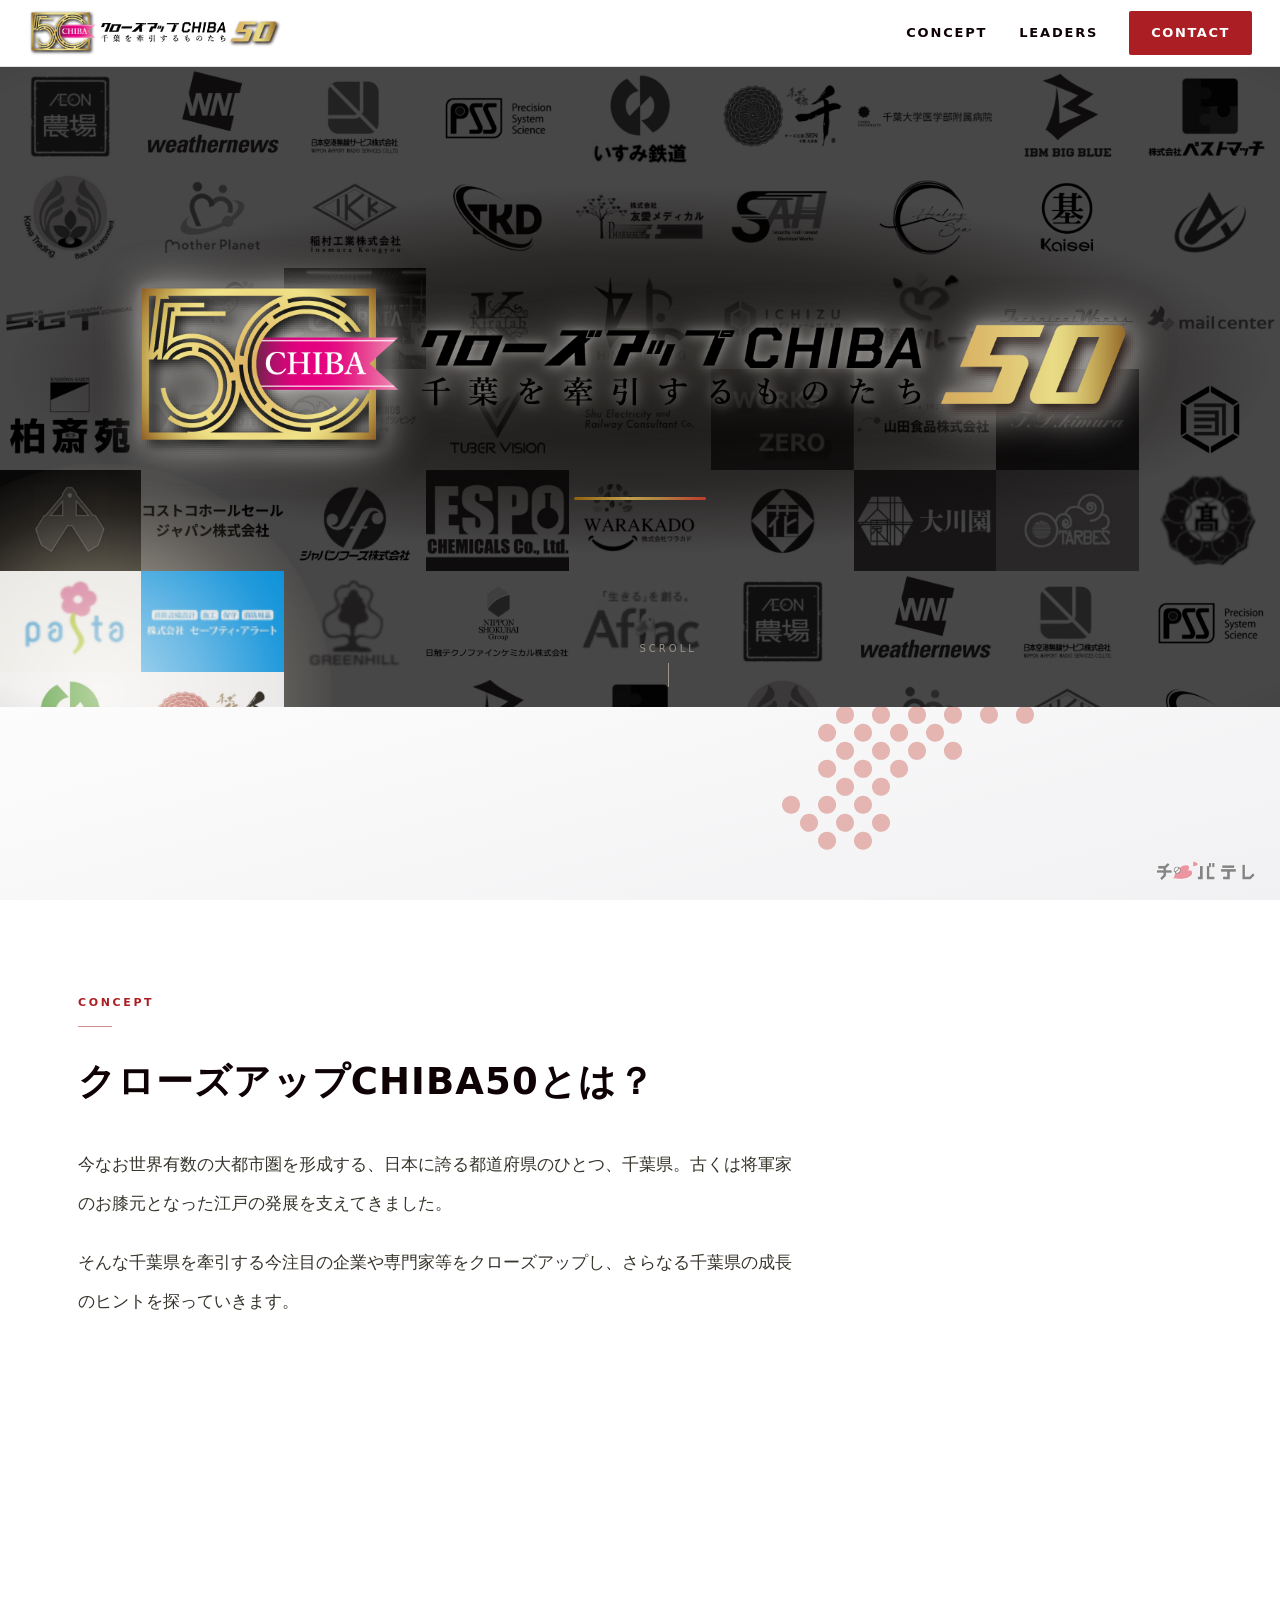
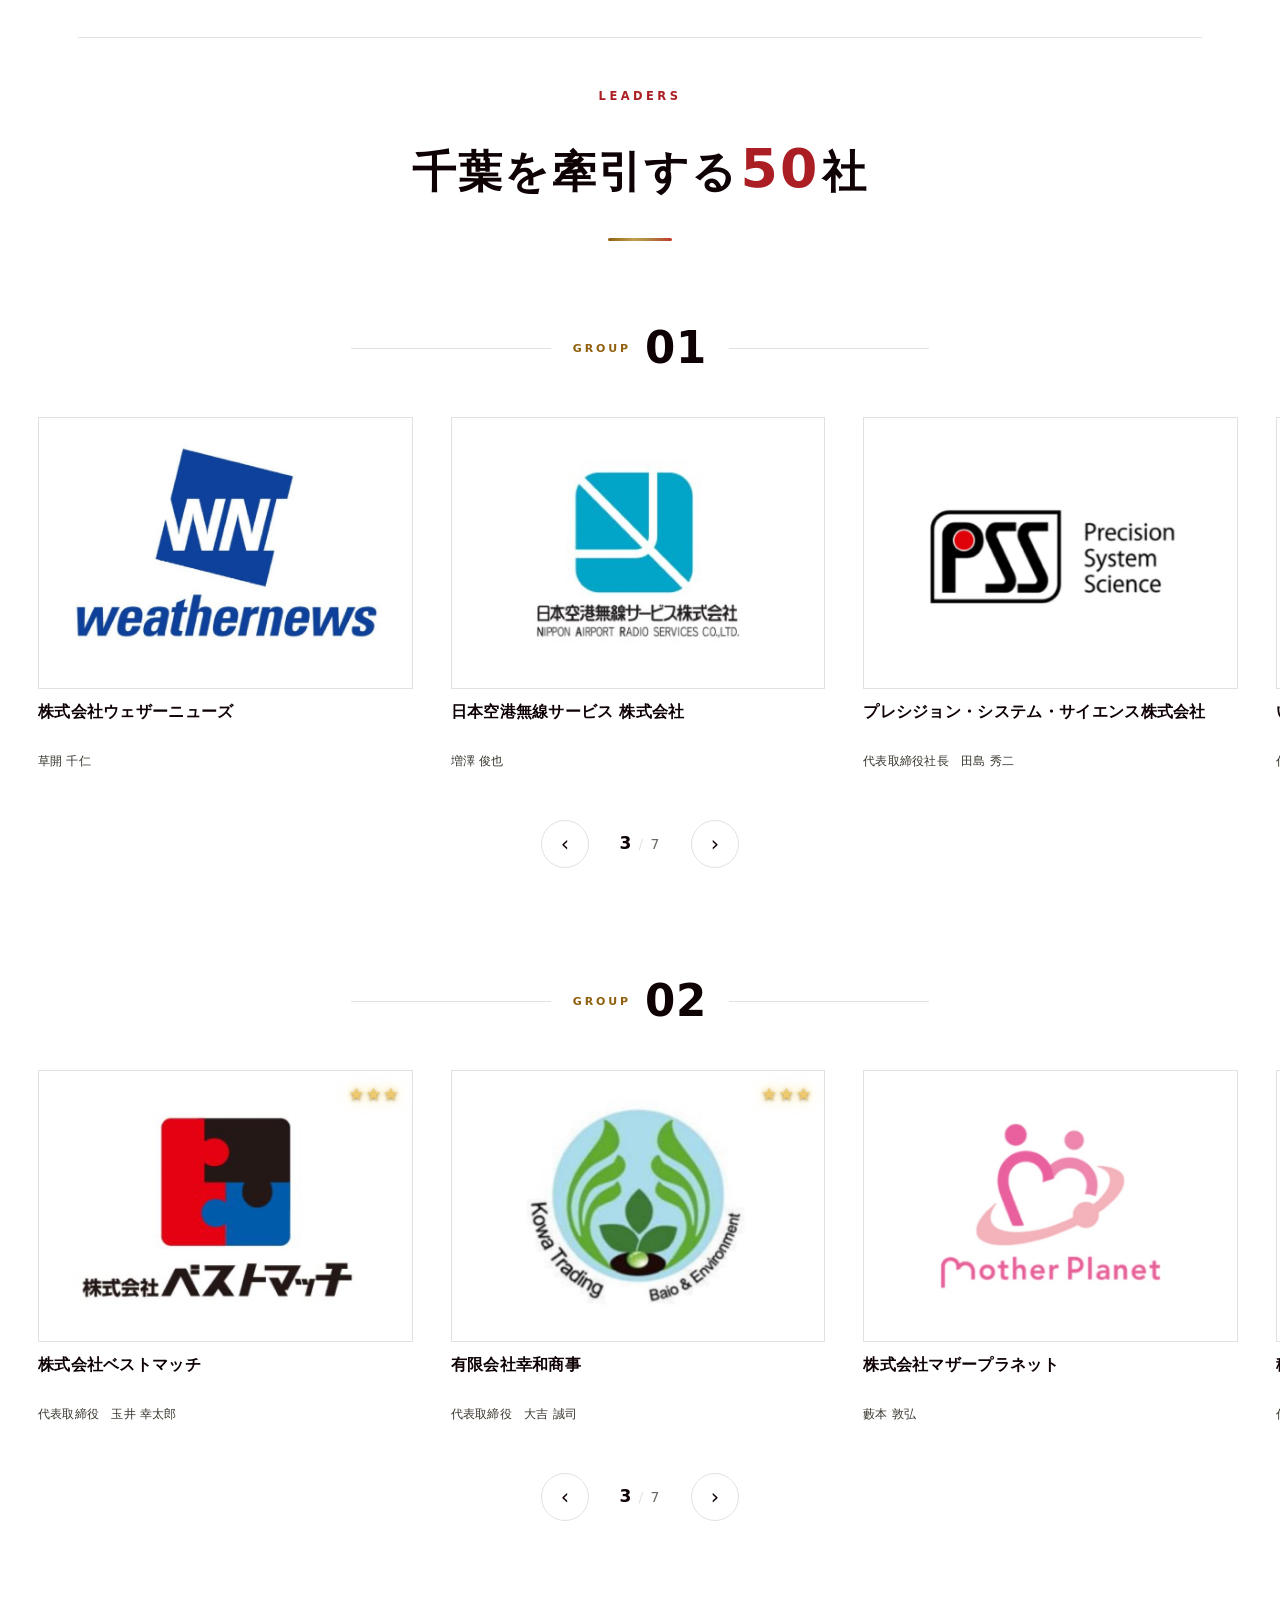
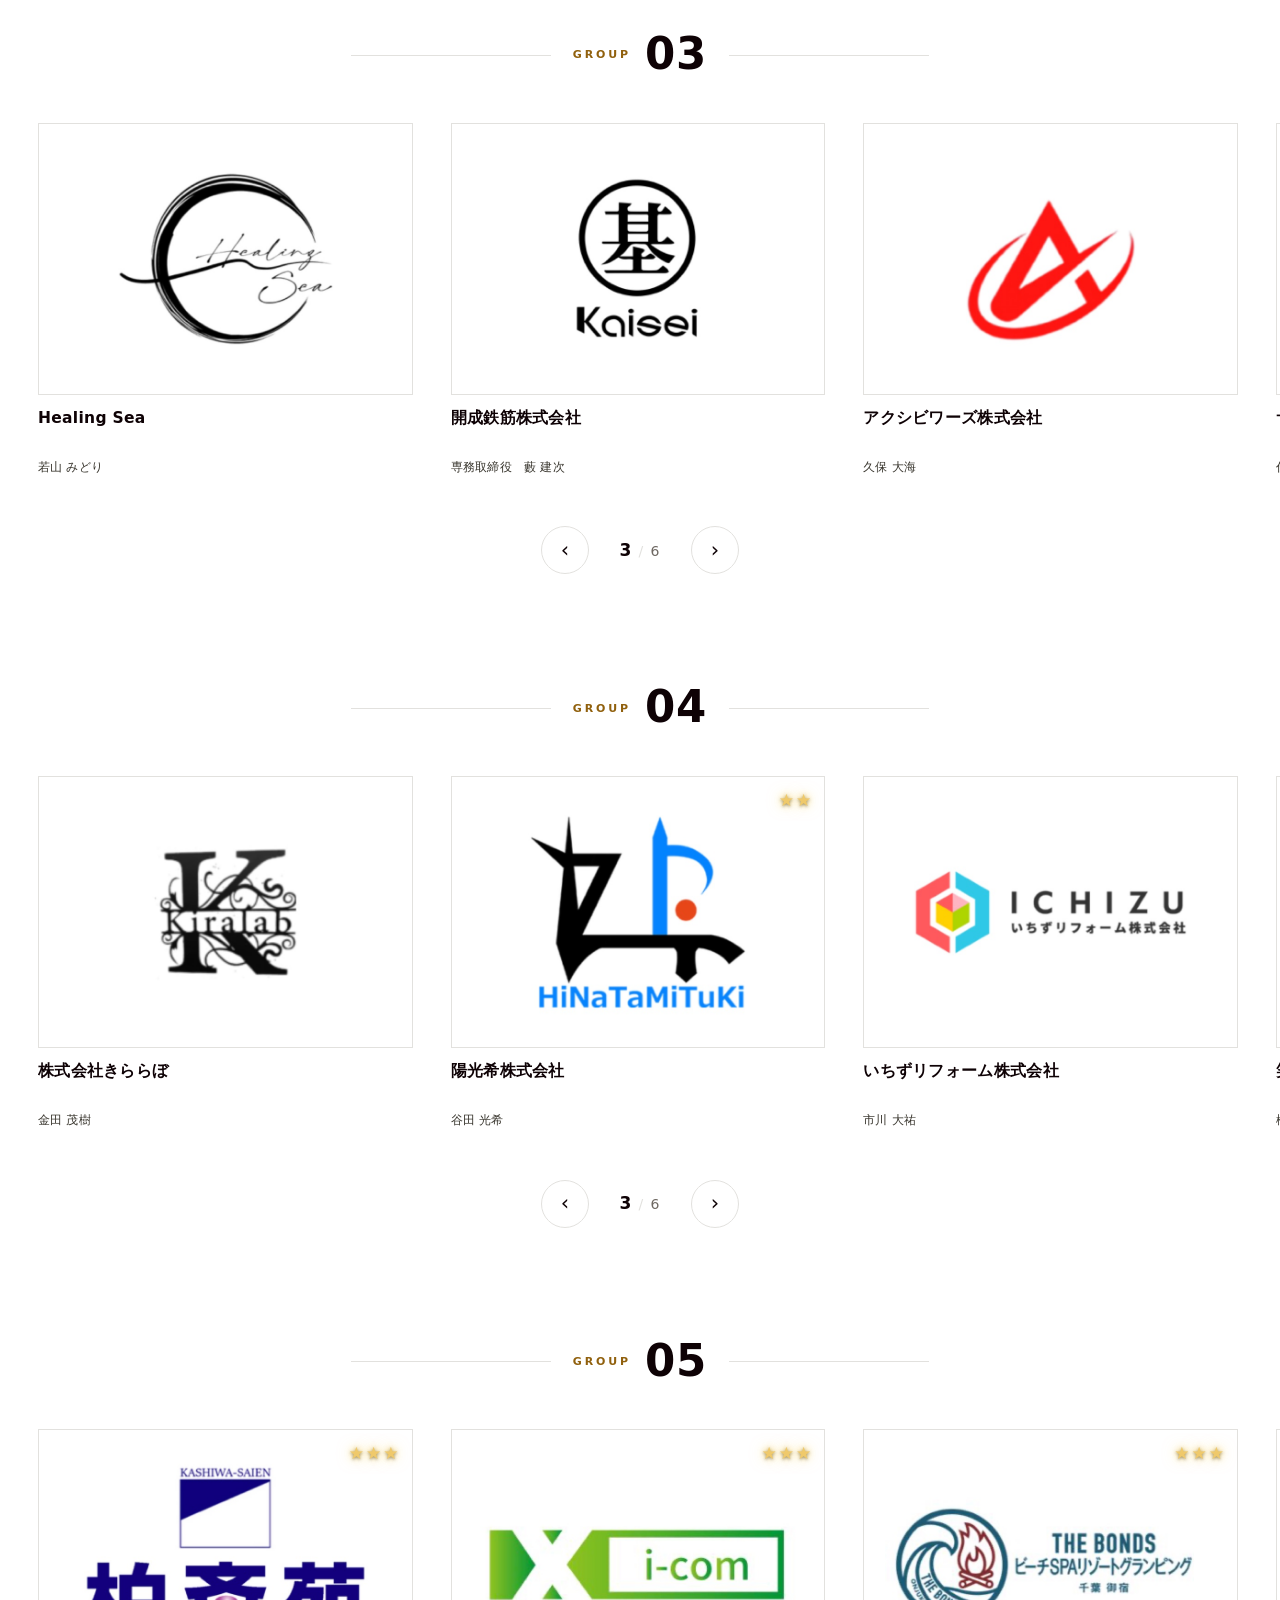
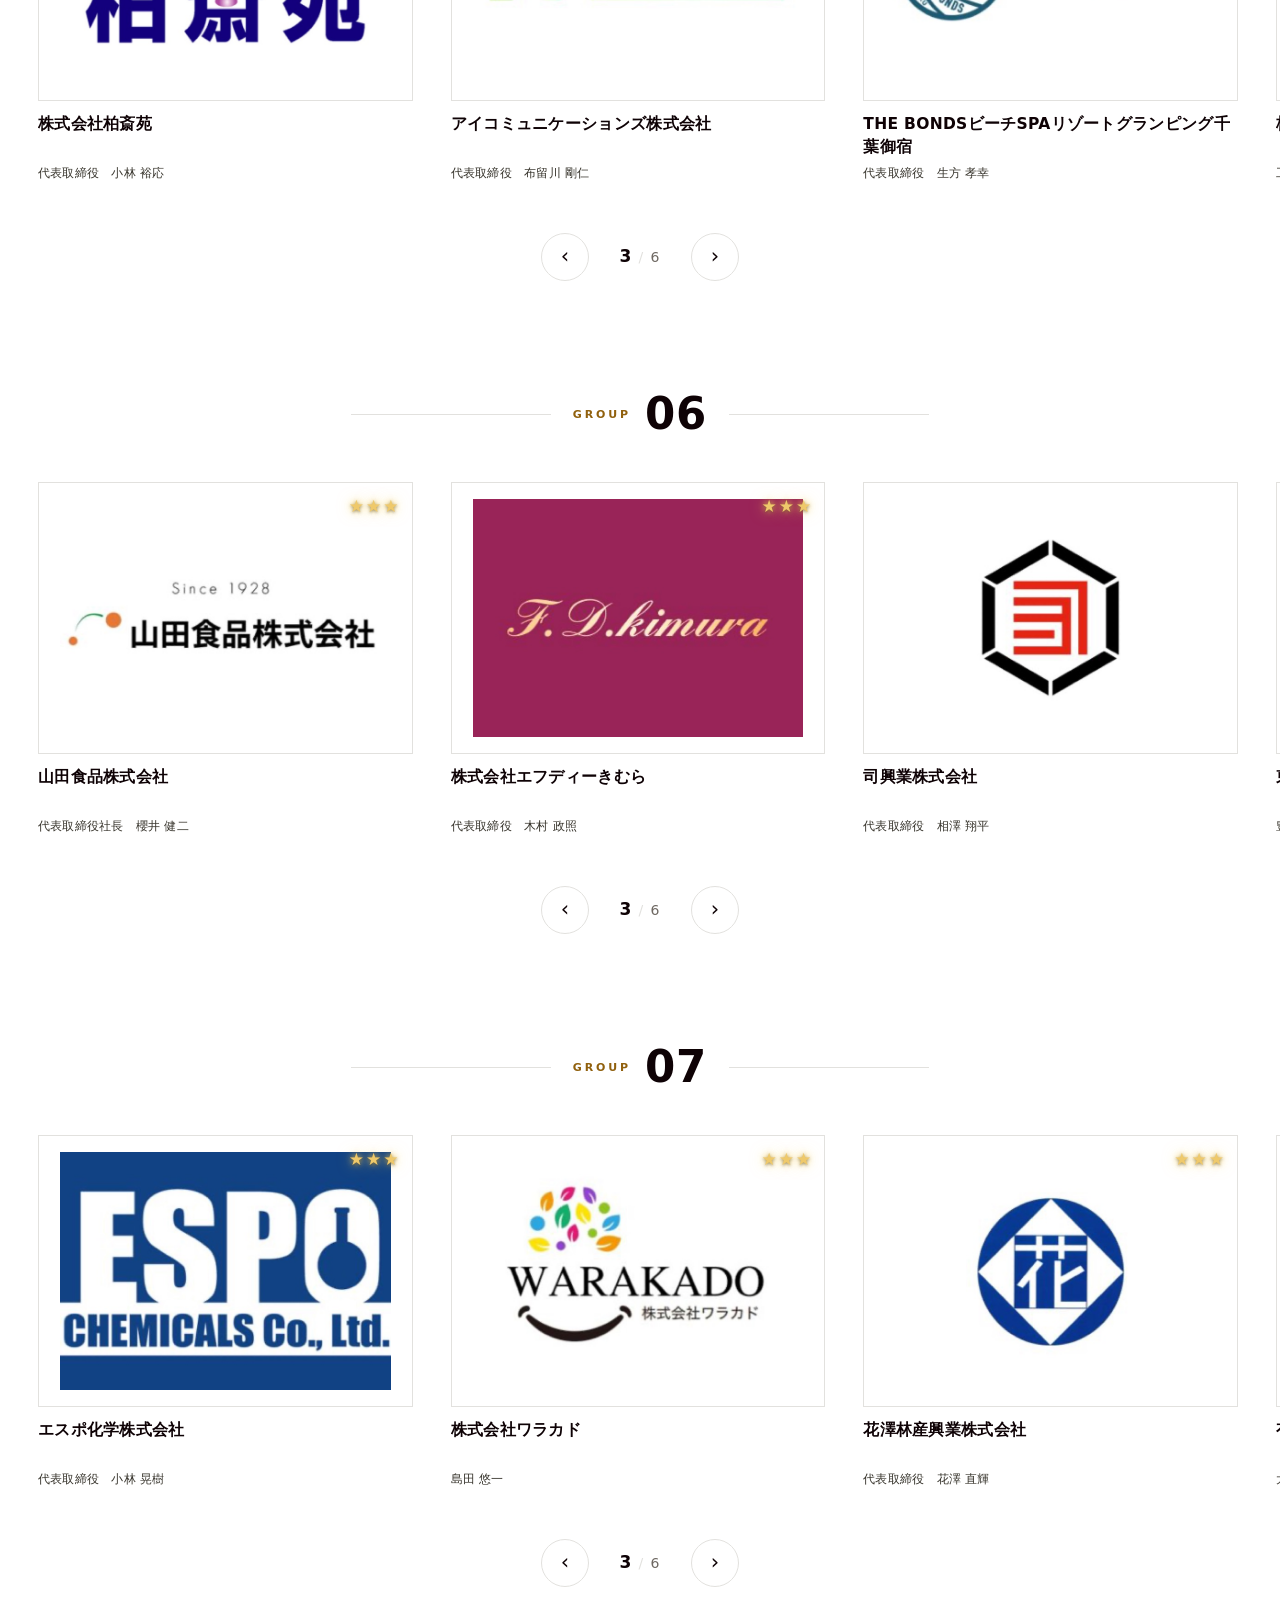
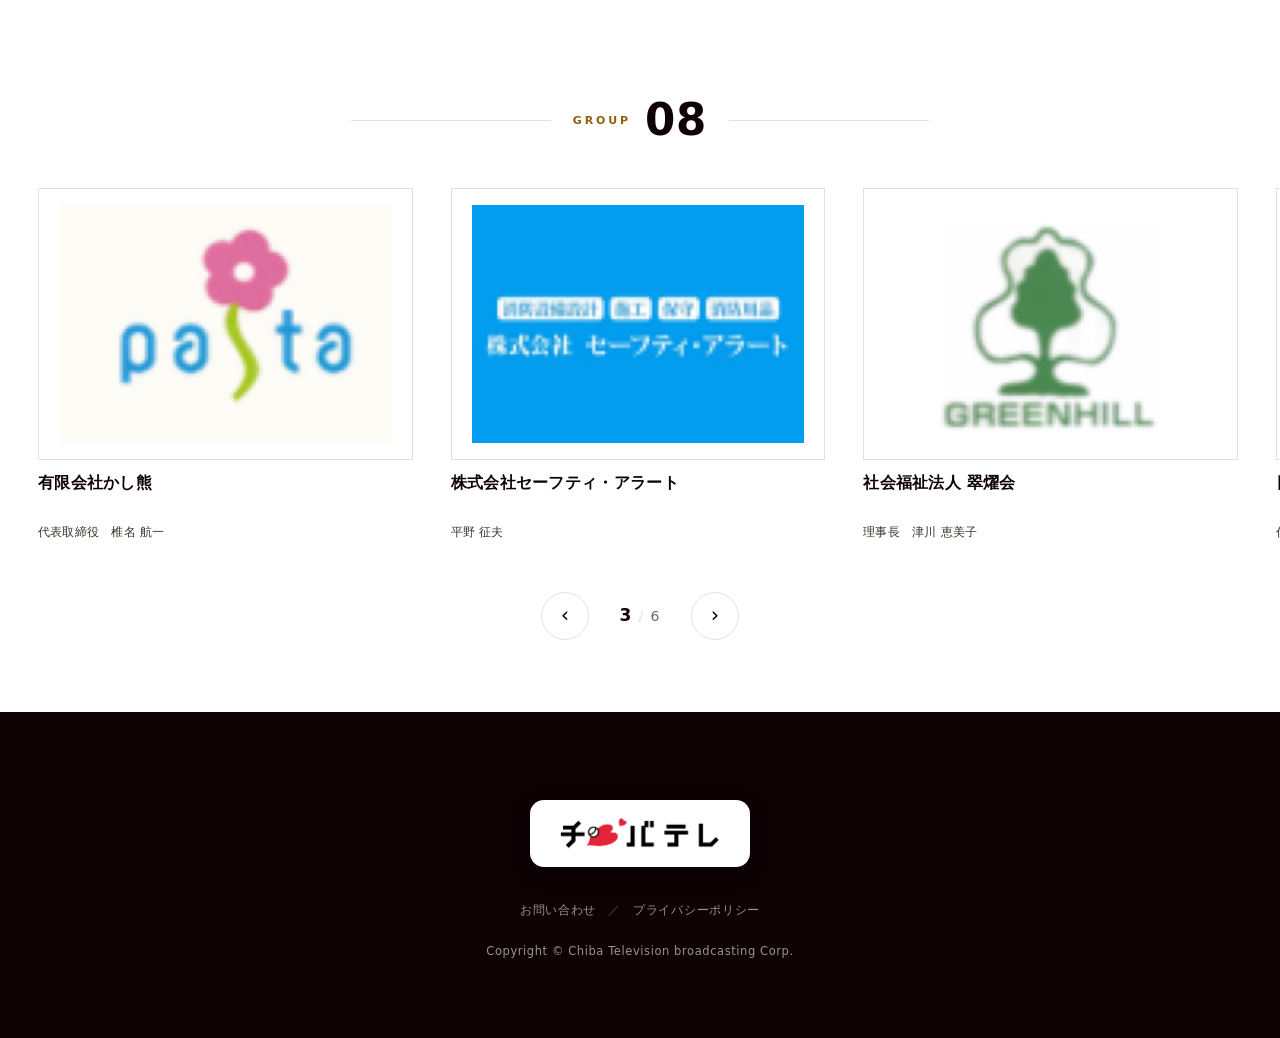
==== commit 59b9711b: "記事詳細でフッターが消える不具合を修正 フッターが <main id="home"> 内にあり、記事を開くと #home ごと 非表示になって一緒に消えていた。#home / #detail の外へ移" ====
--- a/index.html
+++ b/index.html
@@ -56,21 +56,22 @@
 
     <div id="groups"></div>
   </div>
-
-  <footer class="l-footer">
-    <div class="l-container l-footer__inner">
-      <span class="l-footer__plate"><img class="l-footer__logo" src="assets/footer_logo.png" alt="チバテレ 千葉テレビ放送"></span>
-      <div class="l-footer__links">
-        <a href="contact.html">お問い合わせ</a>
-        <span class="l-footer__sep">／</span>
-        <a href="policy.html">プライバシーポリシー</a>
-      </div>
-      <div class="l-footer__copyright">Copyright © Chiba Television broadcasting Corp.</div>
-    </div>
-  </footer>
 </main>
 
 <article id="detail" class="l-container"></article>
+
+<!-- フッターは #home / #detail の外に置き、一覧でも記事でも常に表示する -->
+<footer class="l-footer">
+  <div class="l-container l-footer__inner">
+    <span class="l-footer__plate"><img class="l-footer__logo" src="assets/footer_logo.png" alt="チバテレ 千葉テレビ放送"></span>
+    <div class="l-footer__links">
+      <a href="contact.html">お問い合わせ</a>
+      <span class="l-footer__sep">／</span>
+      <a href="policy.html">プライバシーポリシー</a>
+    </div>
+    <div class="l-footer__copyright">Copyright © Chiba Television broadcasting Corp.</div>
+  </div>
+</footer>
 
 <a class="c-tv-badge" href="https://www.chiba-tv.com/" target="_blank" rel="noopener" aria-label="チバテレ 千葉テレビ放送">
   <img src="assets/footer_logo.png" alt="チバテレ 千葉テレビ放送">
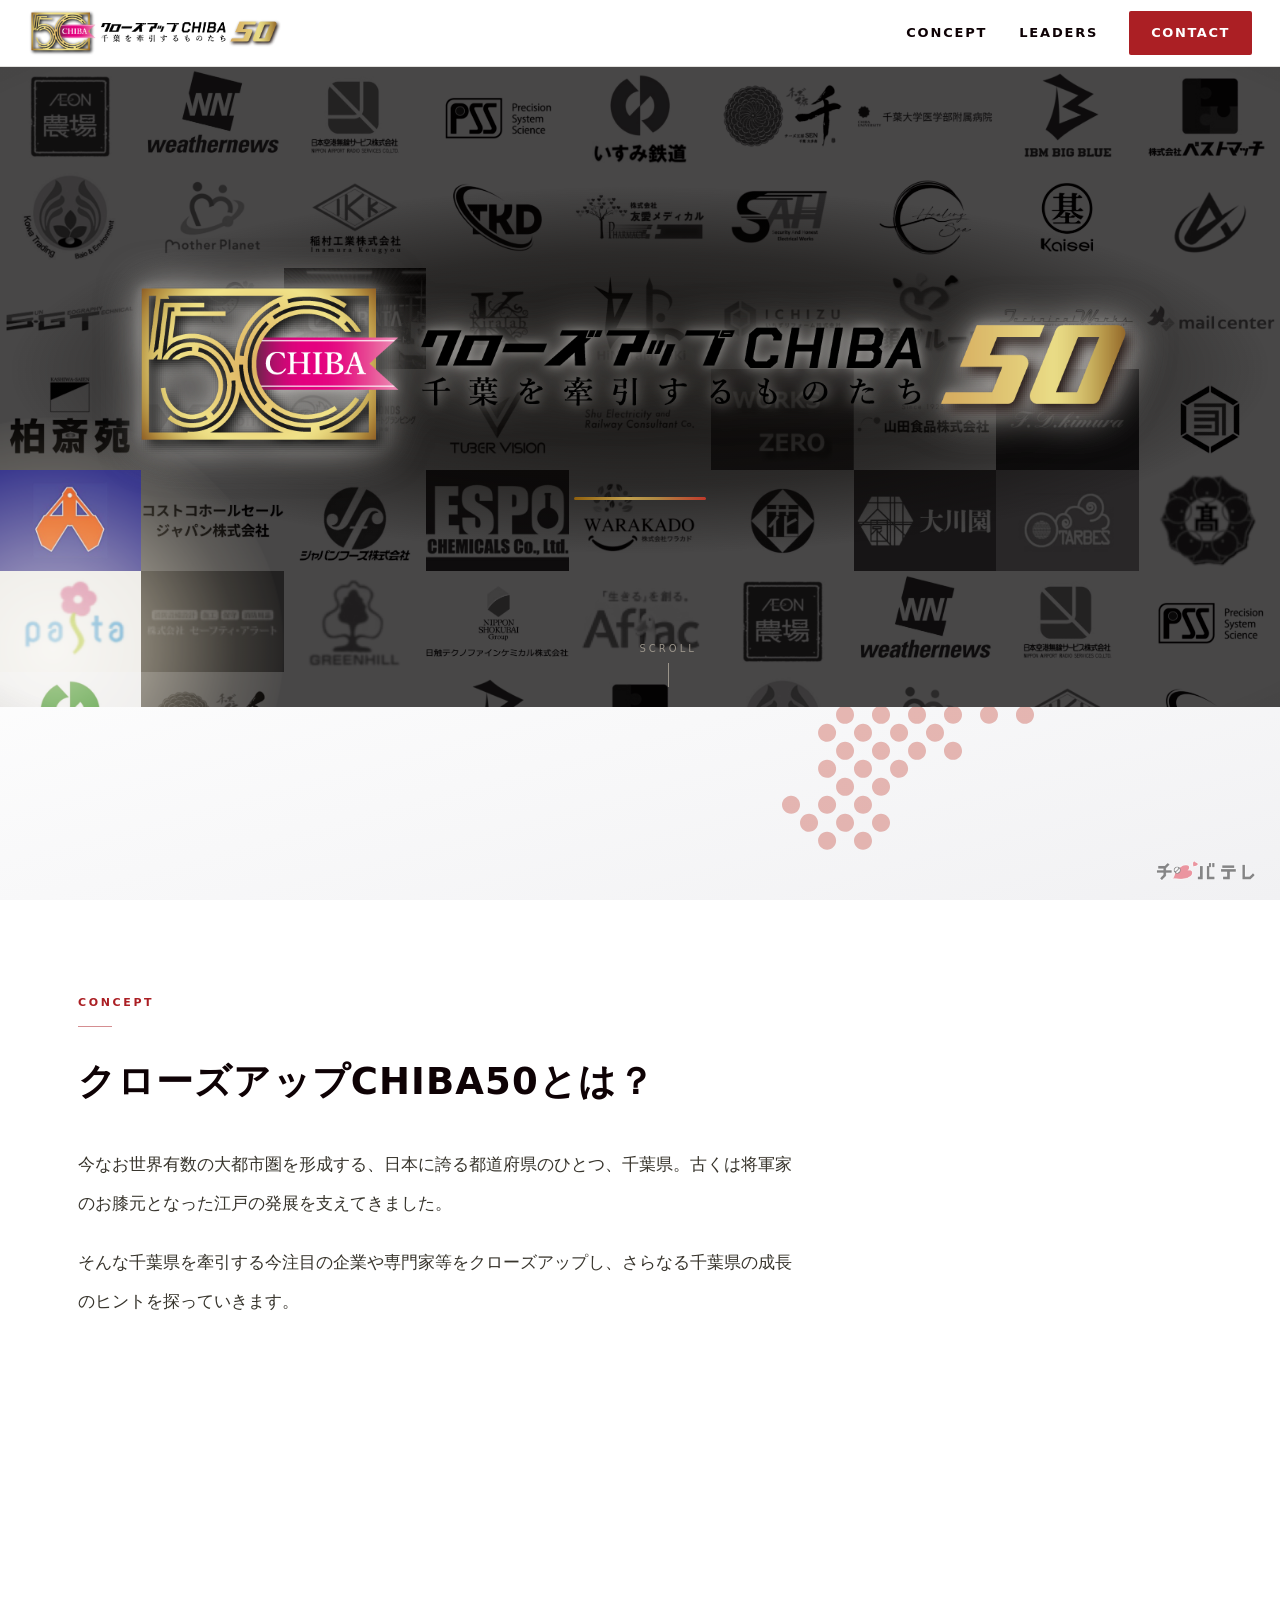
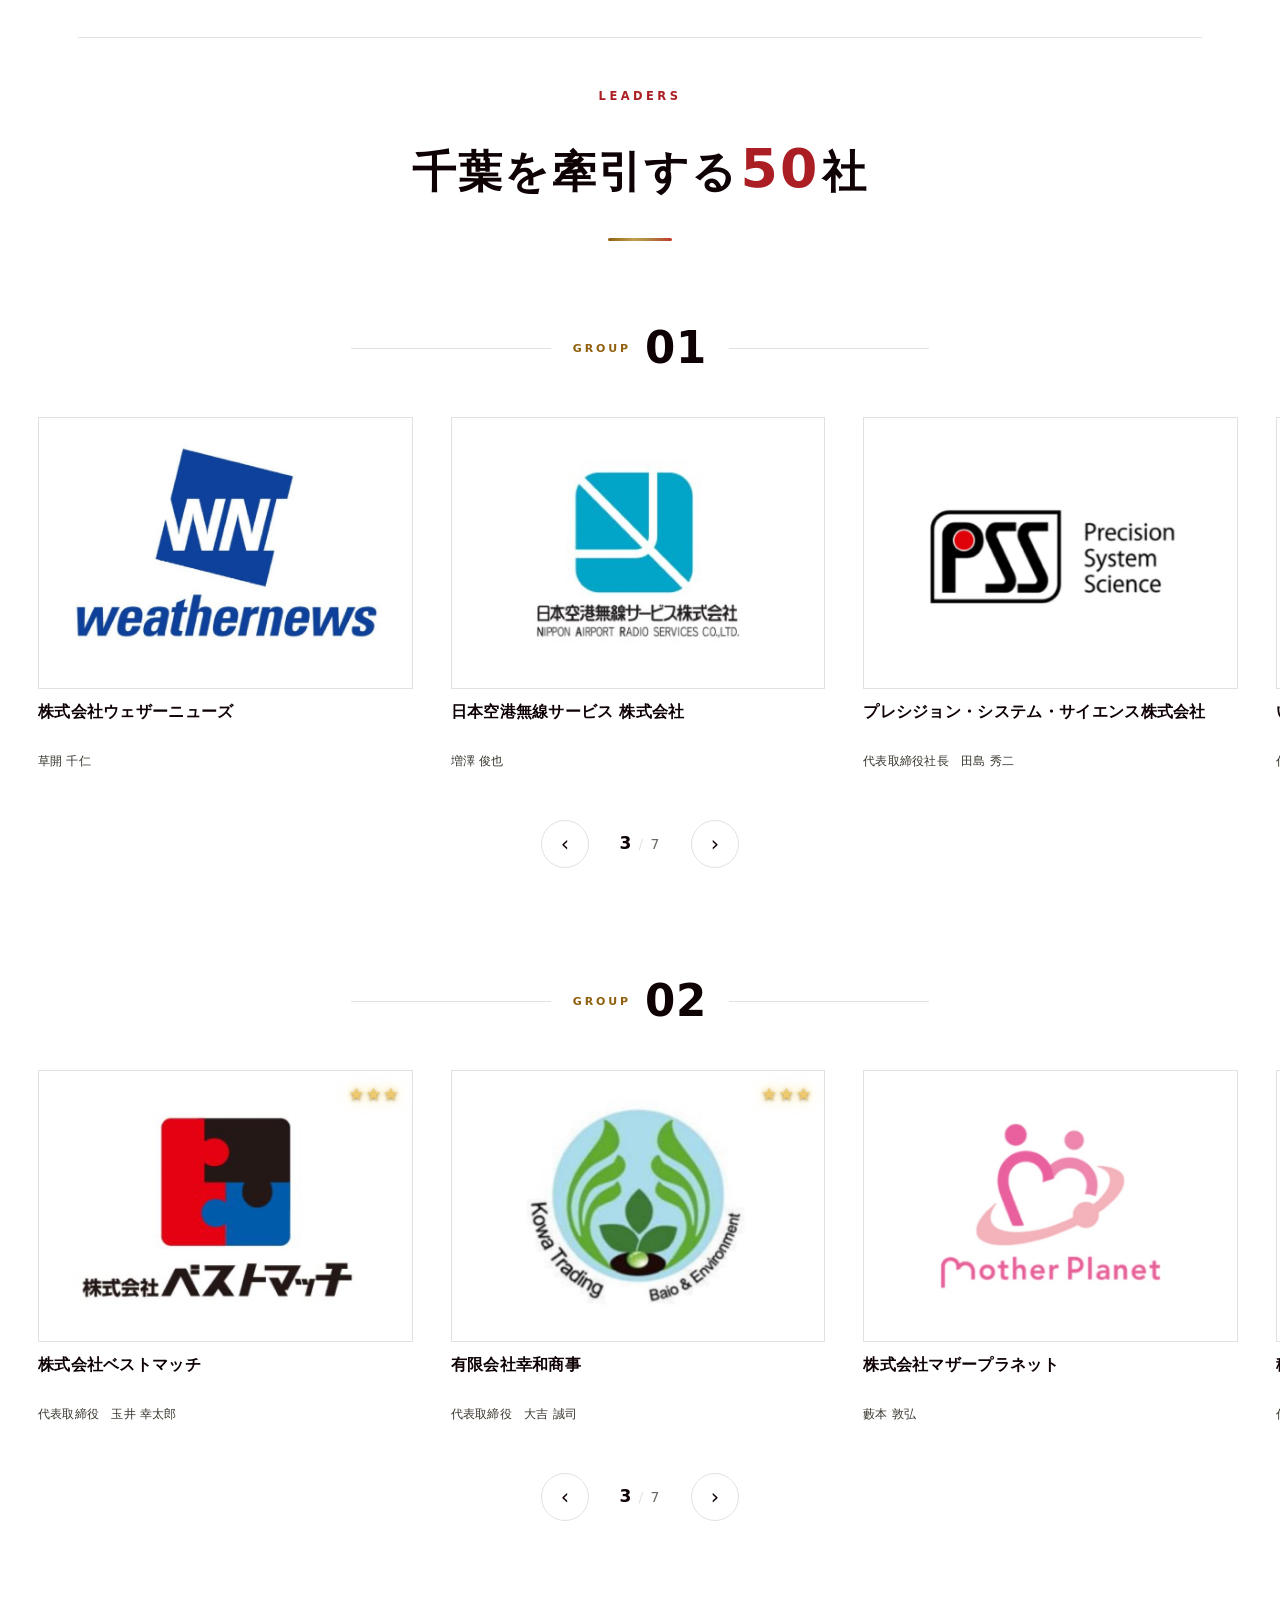
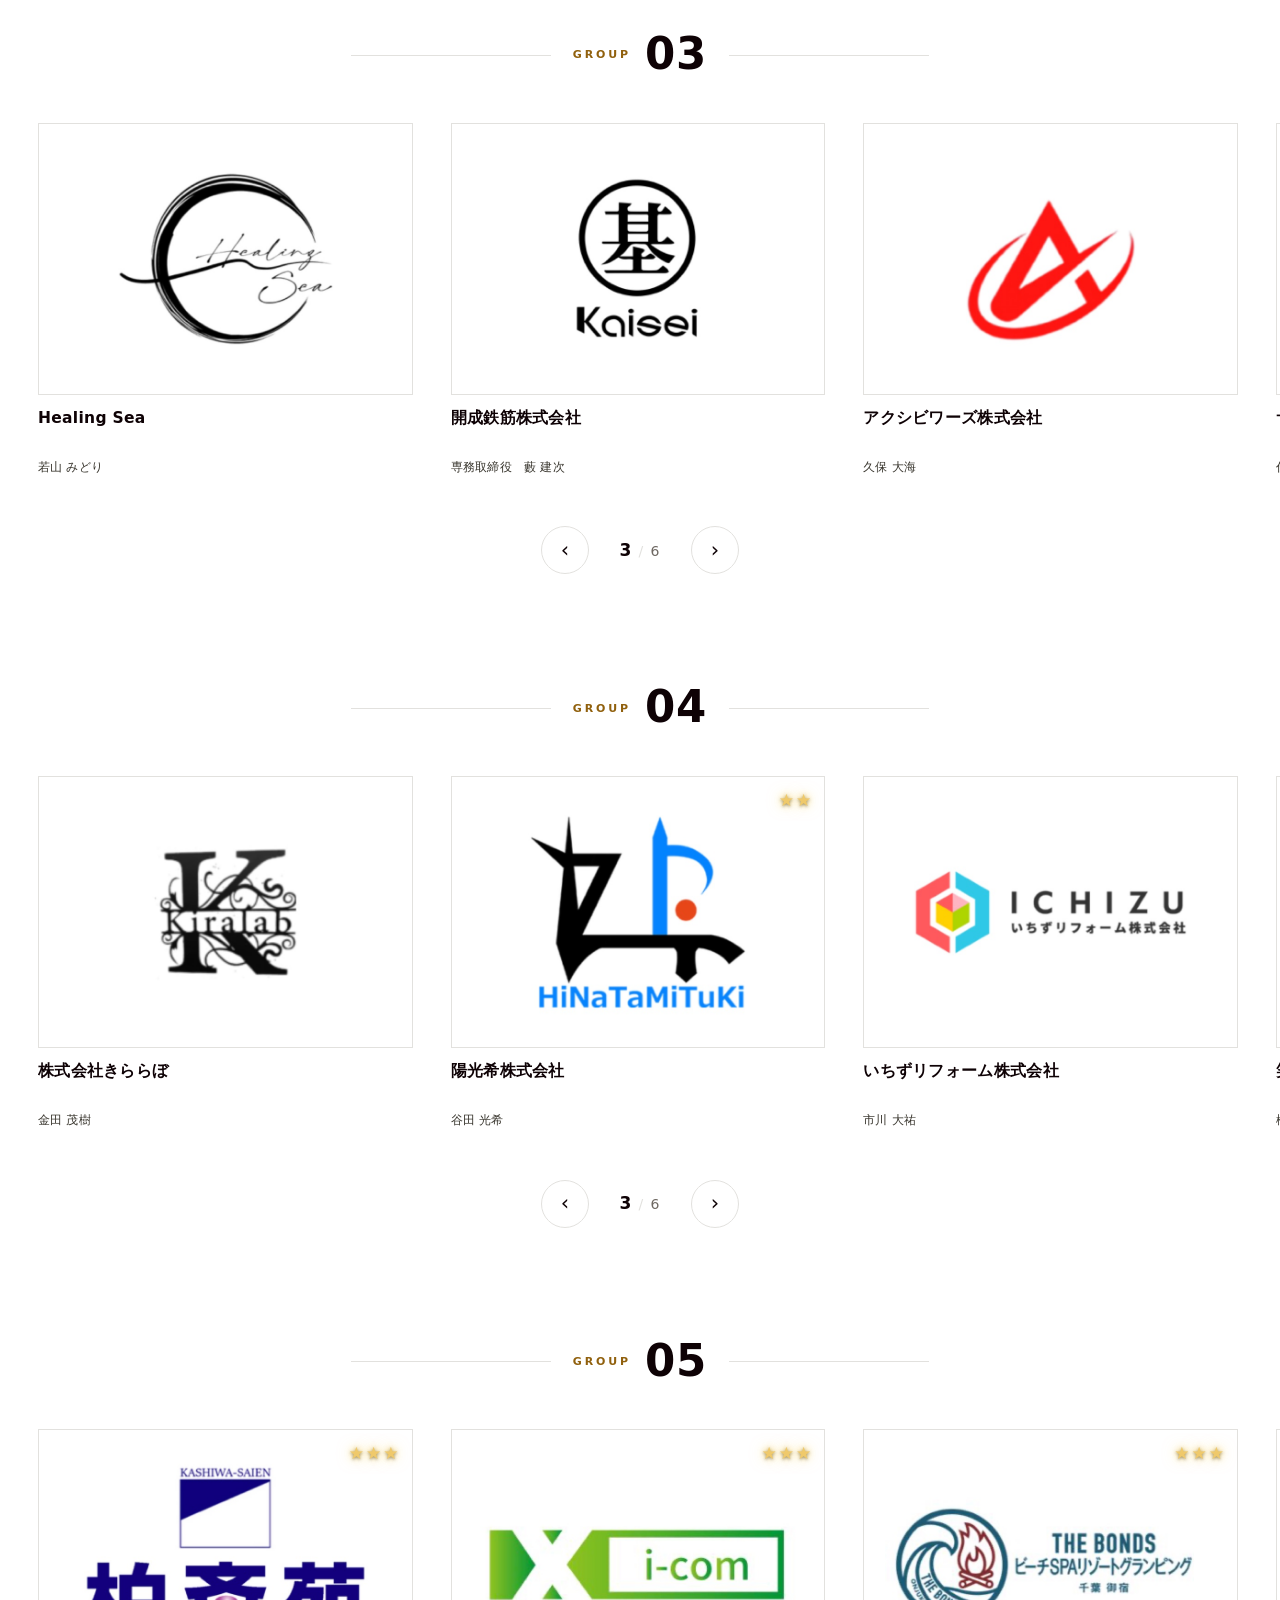
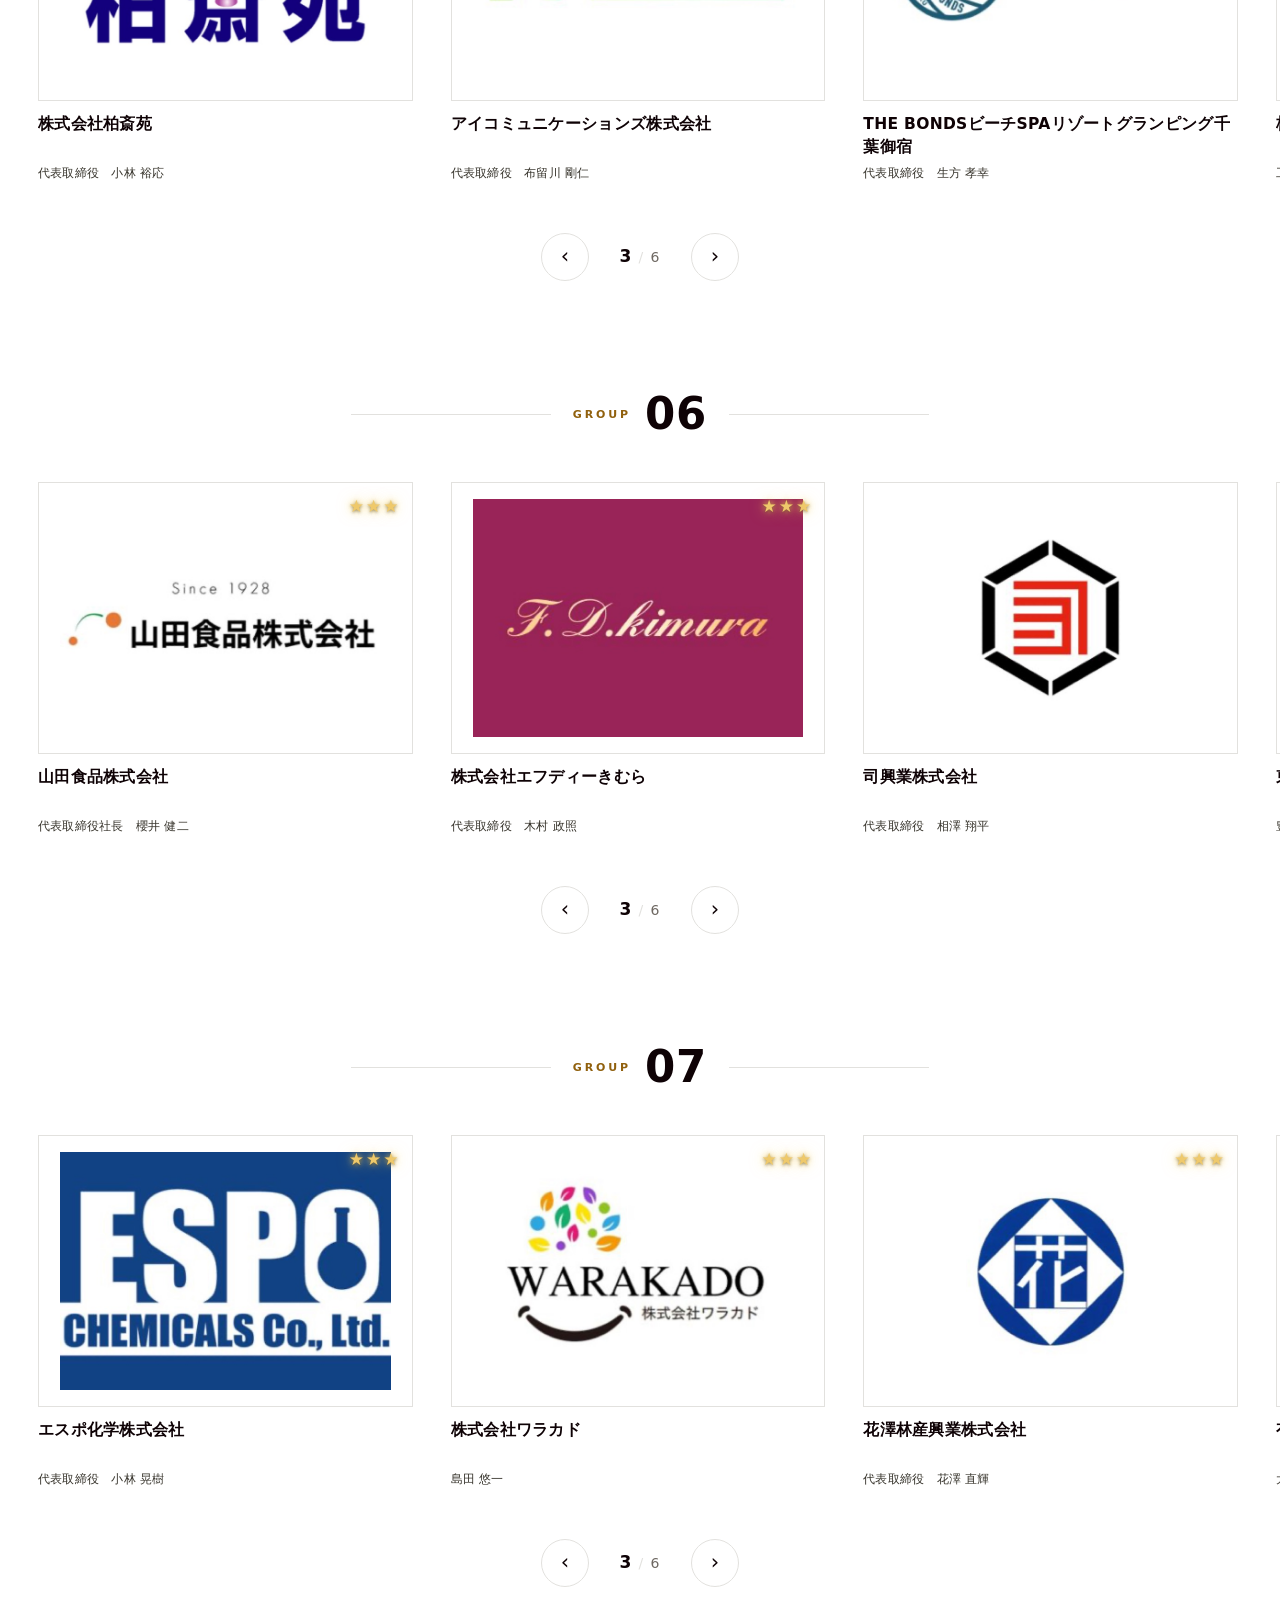
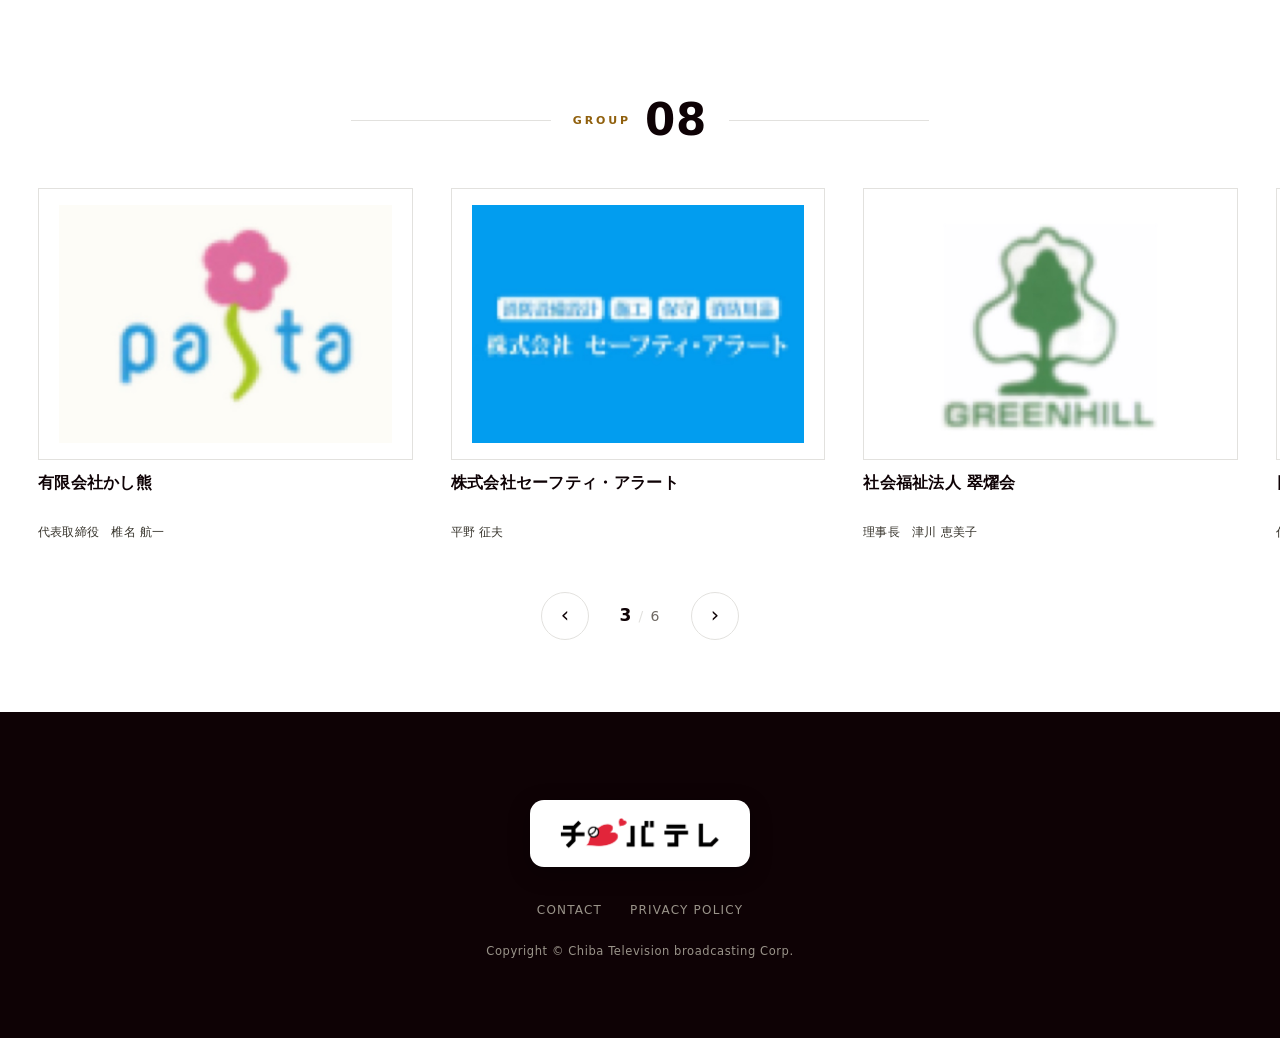
==== commit 3477e05c: "フッターのリンクを英語化しスラッシュ区切りを撤去 お問い合わせ→CONTACT / プライバシーポリシー→PRIVACY POLICY。 「／」区切り(.l-footer__sep)を削除し、リンク間" ====
--- a/index.html
+++ b/index.html
@@ -65,9 +65,8 @@
   <div class="l-container l-footer__inner">
     <span class="l-footer__plate"><img class="l-footer__logo" src="assets/footer_logo.png" alt="チバテレ 千葉テレビ放送"></span>
     <div class="l-footer__links">
-      <a href="contact.html">お問い合わせ</a>
-      <span class="l-footer__sep">／</span>
-      <a href="policy.html">プライバシーポリシー</a>
+      <a href="contact.html">CONTACT</a>
+      <a href="policy.html">PRIVACY POLICY</a>
     </div>
     <div class="l-footer__copyright">Copyright © Chiba Television broadcasting Corp.</div>
   </div>
--- a/css/common.css
+++ b/css/common.css
@@ -30,10 +30,9 @@
 .l-footer__inner{text-align:center;}
 .l-footer__plate{display:inline-block;background:var(--paper);border-radius:.875rem;padding:1rem 1.625rem;line-height:0;box-shadow:0 6px 22px rgba(0,0,0,.3);}
 .l-footer__logo{width:clamp(7.5rem,22vw,10.5rem);height:auto;display:block;}
-.l-footer__links{margin-top:1.5rem;display:flex;justify-content:center;align-items:center;gap:.75rem;font-size:.75rem;letter-spacing:.06em;}
+.l-footer__links{margin-top:1.5rem;display:flex;justify-content:center;align-items:center;gap:1.75rem;font-size:.75rem;letter-spacing:.1em;}
 .l-footer__links a{cursor:pointer;color:var(--on-dark-muted);transition:color .15s;}
 .l-footer__links a:hover{color:var(--paper);}
-.l-footer__sep{color:var(--on-dark-faint);}
 .l-footer__copyright{margin-top:1.25rem;font-size:.71875rem;letter-spacing:.05em;color:var(--on-dark-muted);}
 .l-footer__note{margin-top:.75rem;font-size:.625rem;letter-spacing:.04em;color:var(--on-dark-faint);}
 
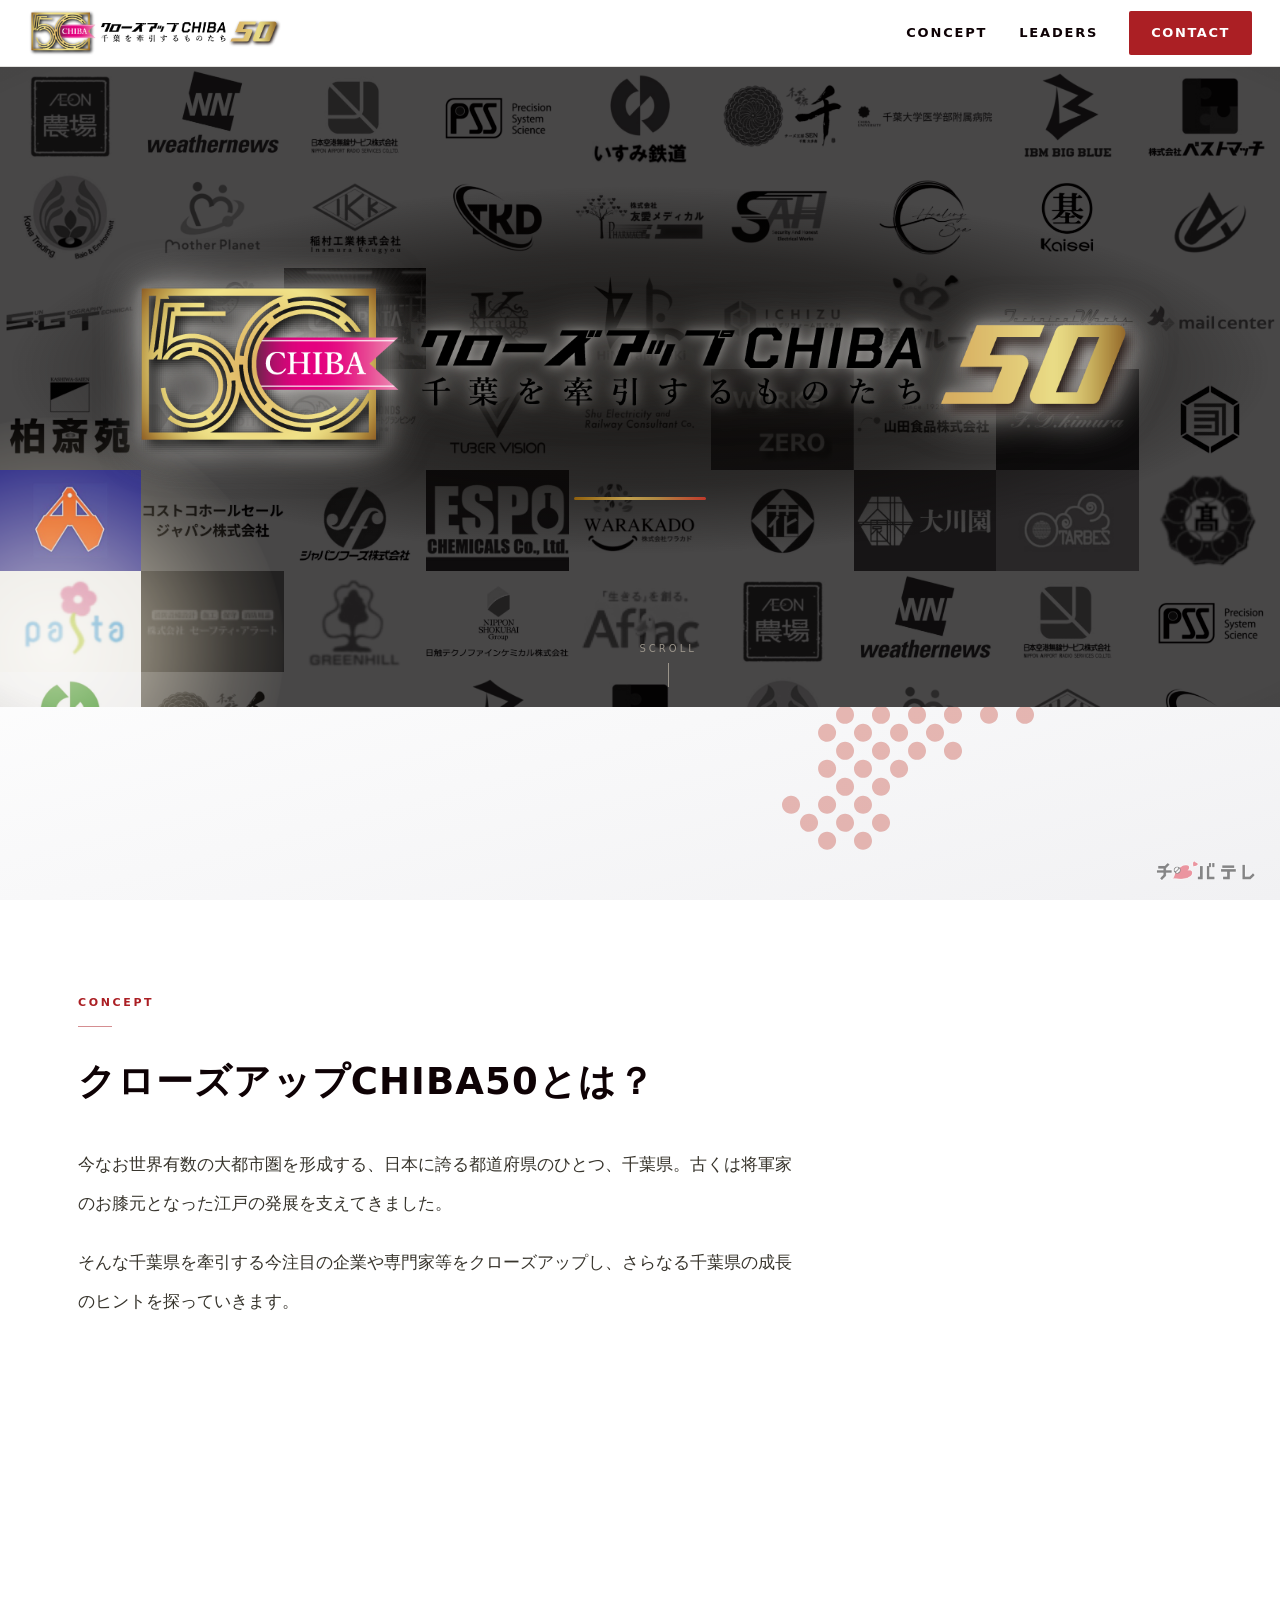
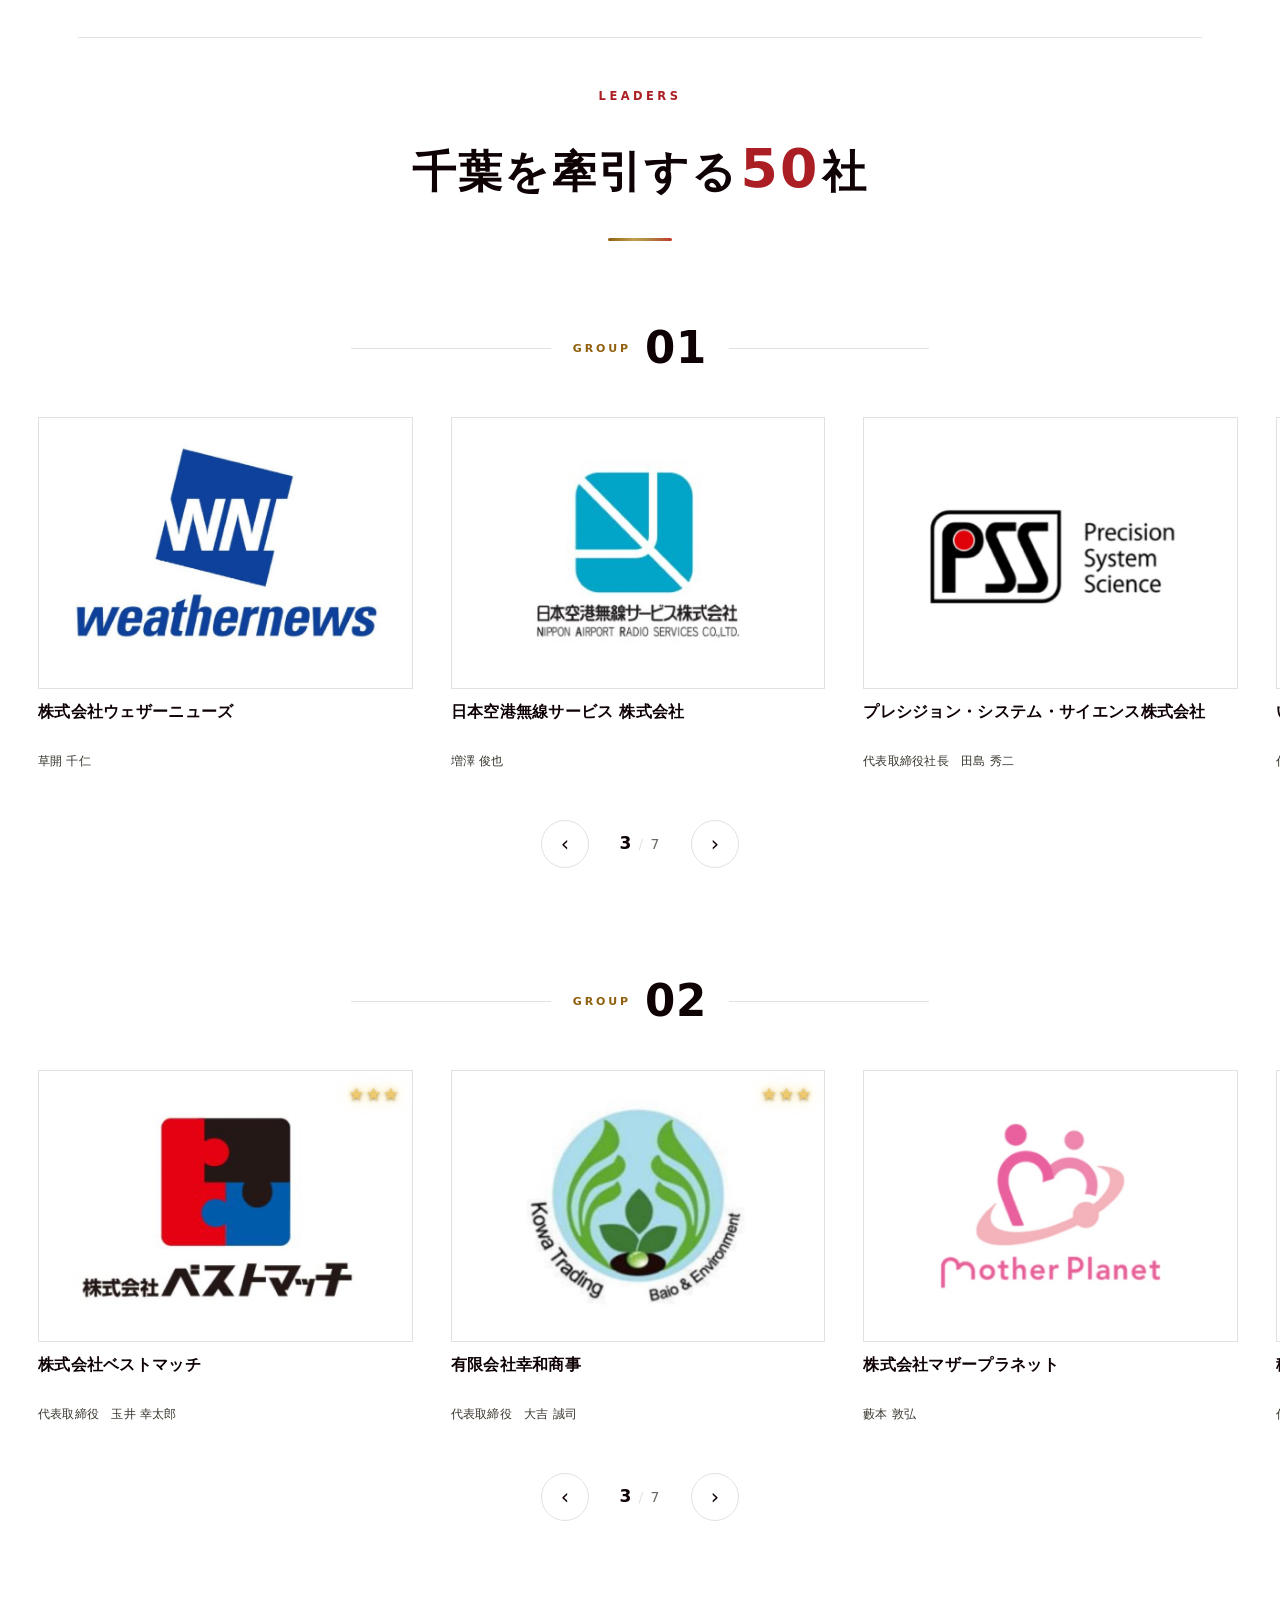
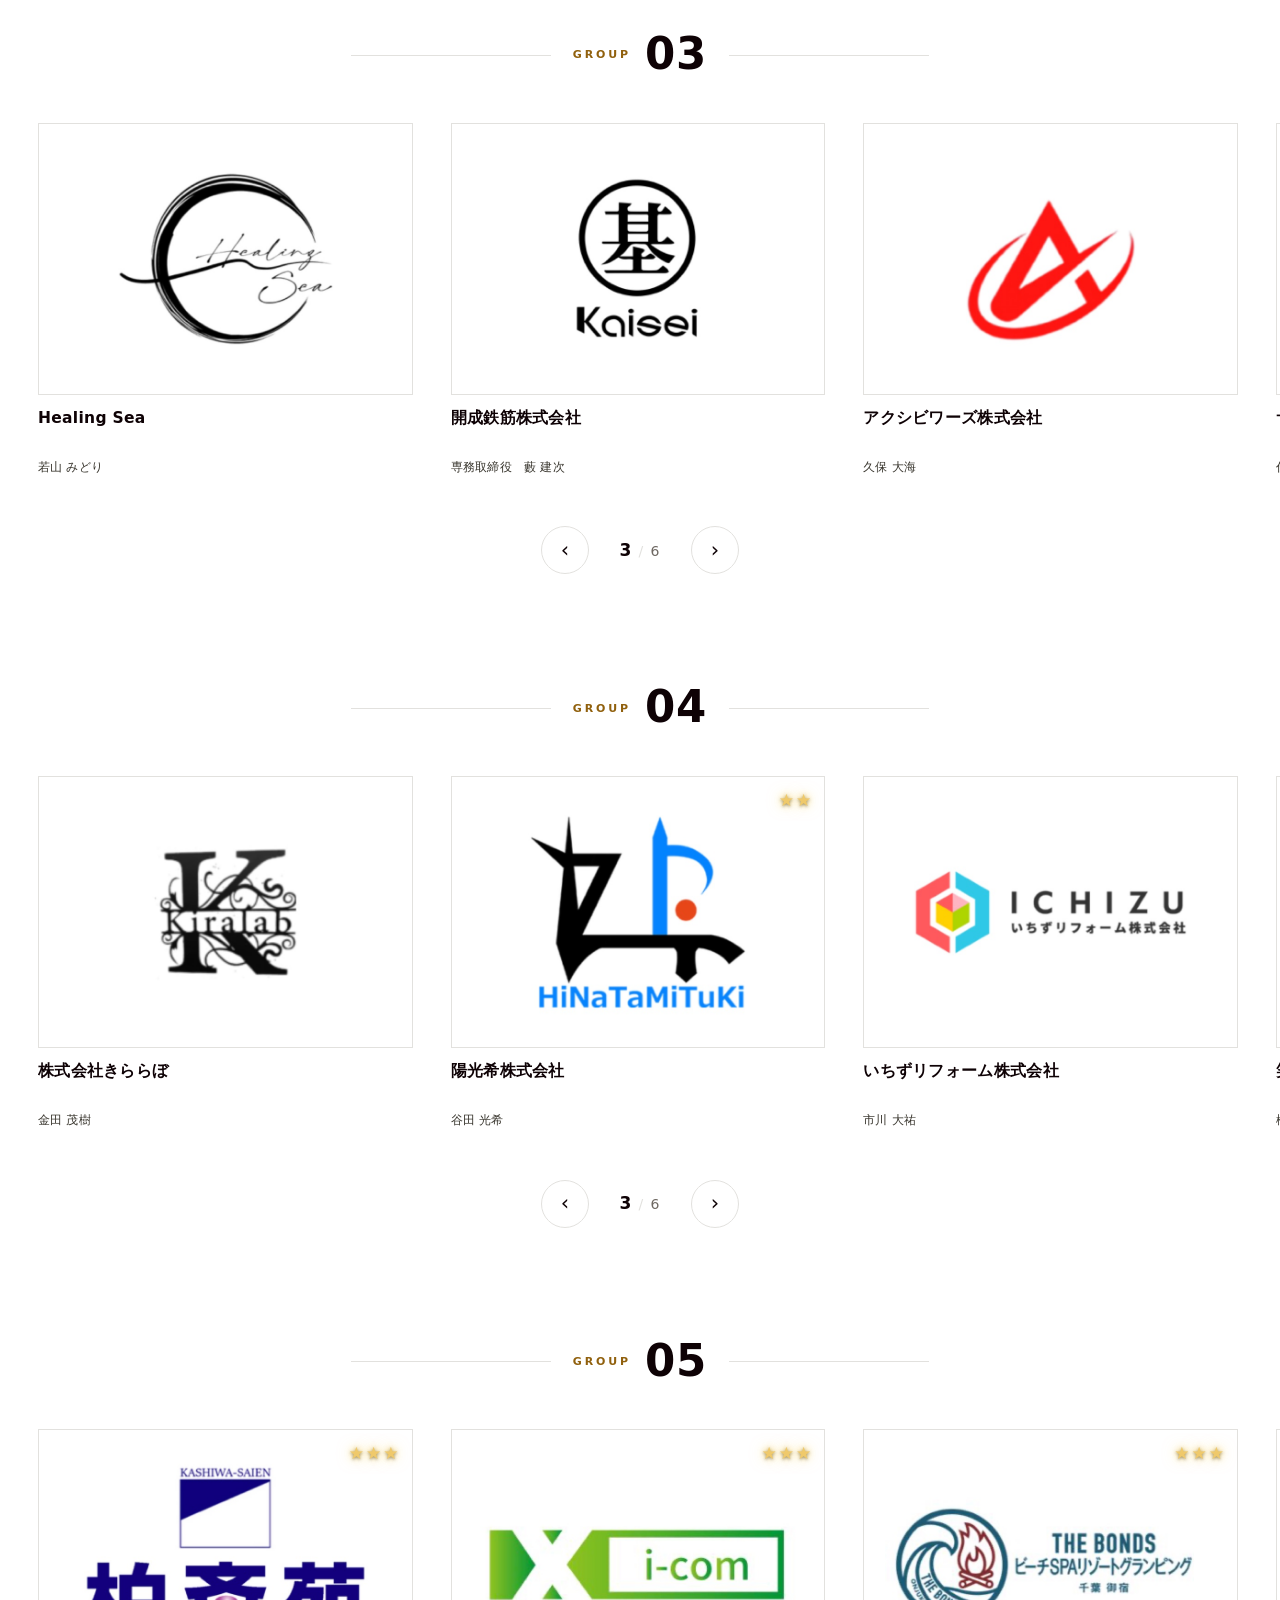
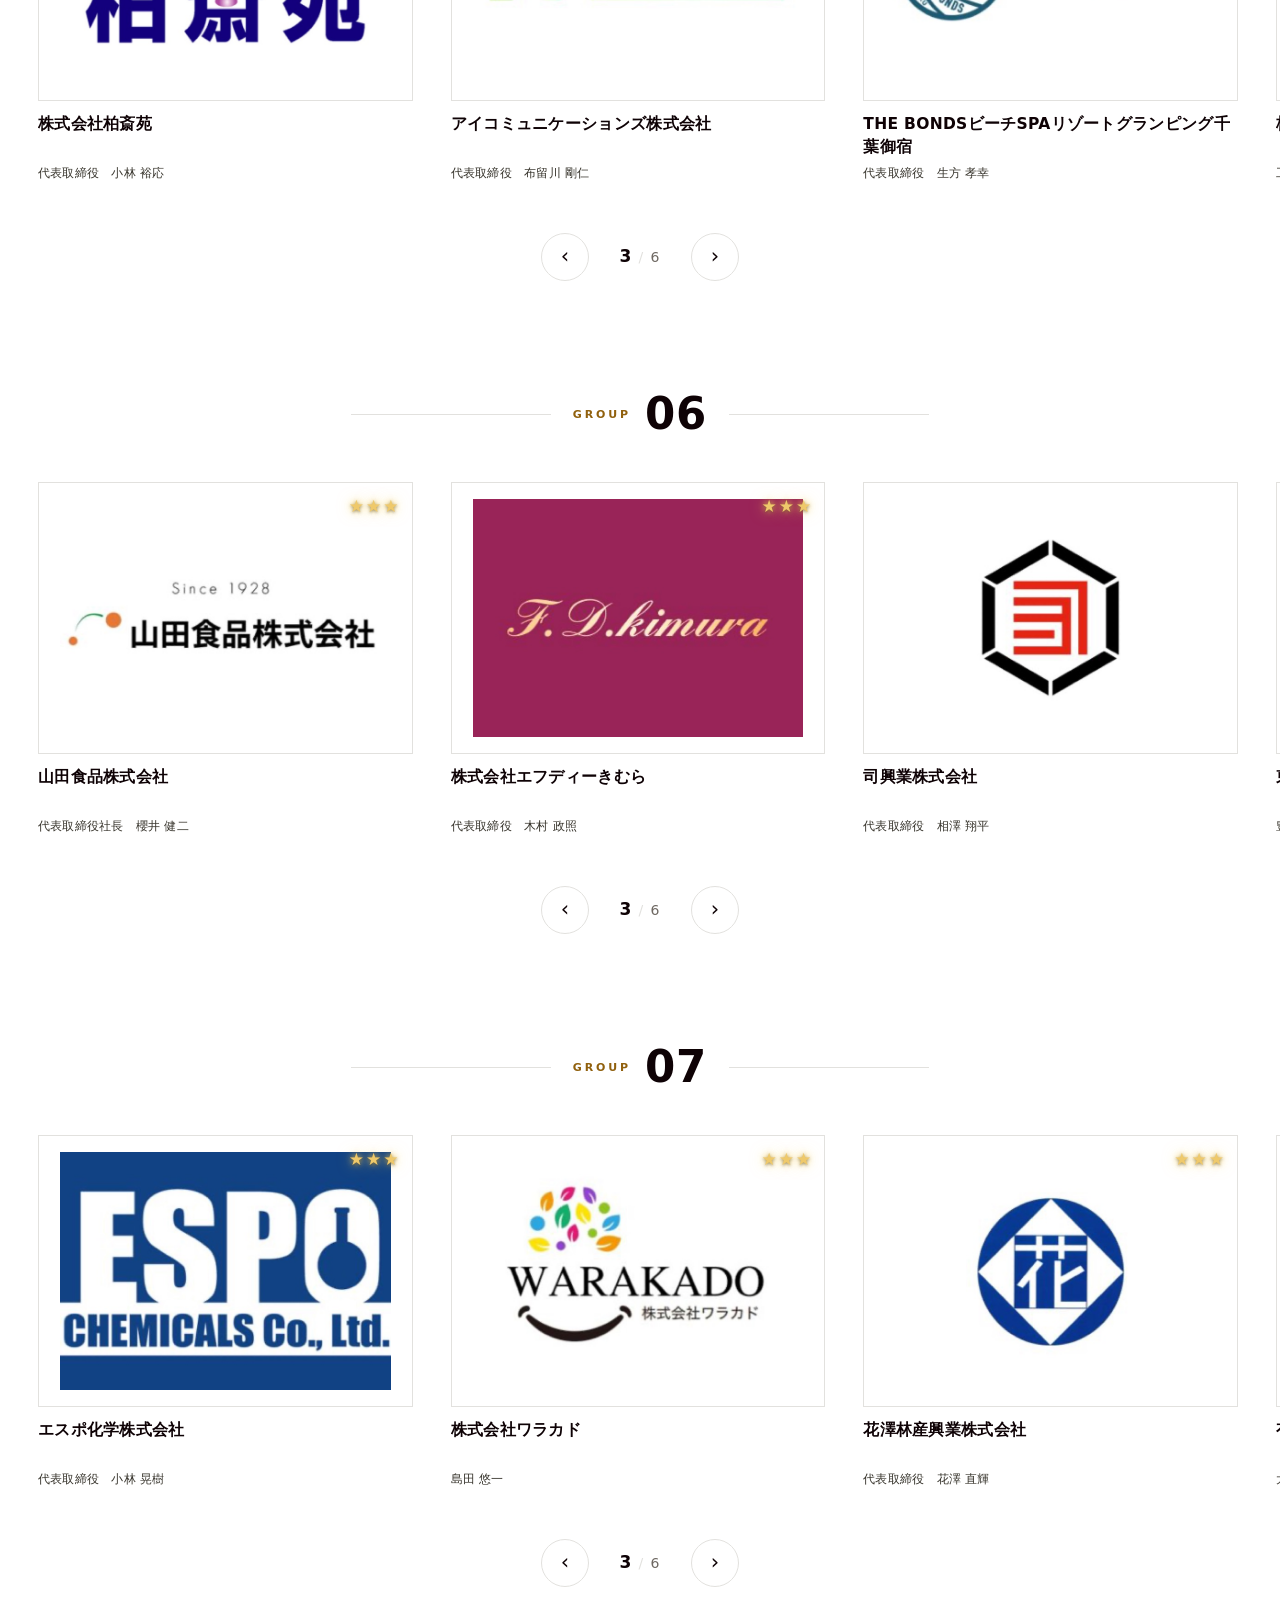
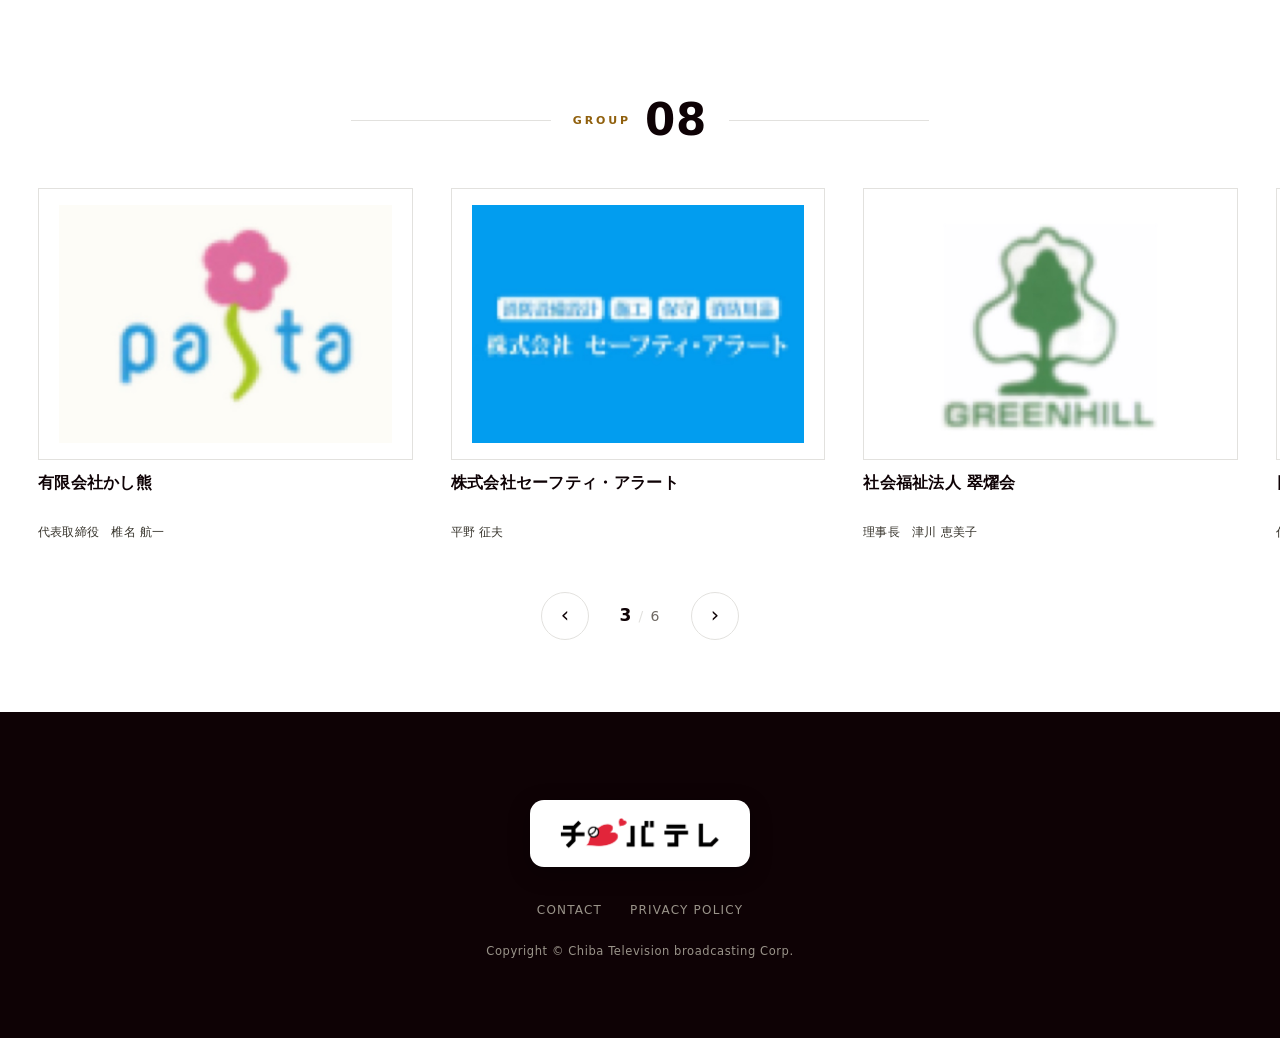
==== commit 6bc827d8: "SP対応: ハンバーガーメニュー・地図非表示・PREV/NEXT縦積み・余白最適化 - ヘッダー: SPでハンバーガーメニュー（ドロップダウン）を追加。   641px以上は従来の横並びナビに戻す。開" ====
--- a/index.html
+++ b/index.html
@@ -16,11 +16,12 @@
 <header class="l-header">
   <div class="l-container l-header__inner">
     <img class="l-header__logo" src="assets/logo.png" alt="クローズアップ千葉50 ― 千葉を牽引するものたち" onclick="goHome()">
-    <nav class="l-nav">
+    <nav class="l-nav" id="gnav">
       <a onclick="goSection('#concept')">CONCEPT</a>
       <a onclick="goSection('#leaders')">LEADERS</a>
       <a class="l-nav__cta" href="contact.html">CONTACT</a>
     </nav>
+    <button class="l-nav__toggle" type="button" aria-label="メニュー" aria-controls="gnav" aria-expanded="false"><span></span><span></span><span></span></button>
   </div>
 </header>
 
@@ -78,5 +79,6 @@
 
 <script src="js/data.js"></script>
 <script src="js/main.js"></script>
+<script src="js/nav.js"></script>
 </body>
 </html>
--- a/css/common.css
+++ b/css/common.css
@@ -16,14 +16,18 @@
 .l-header{position:sticky;top:0;z-index:40;background:rgba(255,255,255,.9);-webkit-backdrop-filter:blur(8px);backdrop-filter:blur(8px);border-bottom:1px solid var(--line);}
 .l-header__inner{display:flex;align-items:center;justify-content:space-between;height:4.125rem;gap:1rem;max-width:none;padding:0 clamp(1.25rem,4vw,3rem);}
 .l-header__logo{height:3rem;width:auto;cursor:pointer;}
-.l-nav{display:flex;align-items:center;gap:.875rem;font-size:.75rem;letter-spacing:.14em;color:var(--ink);font-weight:600;}
-.l-nav a{cursor:pointer;position:relative;white-space:nowrap;transition:color .15s;}
-.l-nav a:not(.l-nav__cta){padding:.375rem .0625rem;display:none;}
-.l-nav a:not(.l-nav__cta)::after{content:"";position:absolute;left:0;bottom:0;width:0;height:1px;background:var(--mag);transition:width .25s ease;}
-.l-nav a:not(.l-nav__cta):hover{color:var(--mag-ink);}
-.l-nav a:not(.l-nav__cta):hover::after{width:100%;}
-.l-nav .l-nav__cta{color:var(--paper);background:var(--mag-ink);padding:.6875rem 1.375rem;border-radius:var(--radius);letter-spacing:.12em;transition:background .15s;}
-.l-nav .l-nav__cta:hover{color:var(--paper);background:var(--ink);}
+/* ハンバーガーボタン（SPのみ表示） */
+.l-nav__toggle{display:flex;flex-direction:column;justify-content:center;gap:5px;width:2.75rem;height:2.75rem;margin-right:-.5rem;padding:0;border:none;background:none;cursor:pointer;z-index:60;}
+.l-nav__toggle span{display:block;width:1.5rem;height:2px;margin:0 auto;background:var(--ink);border-radius:2px;transition:transform .25s ease,opacity .2s ease;}
+.l-header.is-menu-open .l-nav__toggle span:nth-child(1){transform:translateY(7px) rotate(45deg);}
+.l-header.is-menu-open .l-nav__toggle span:nth-child(2){opacity:0;}
+.l-header.is-menu-open .l-nav__toggle span:nth-child(3){transform:translateY(-7px) rotate(-45deg);}
+/* ナビ（SP＝ヘッダー下に開くドロップダウン） */
+.l-nav{position:absolute;top:100%;left:0;right:0;display:flex;flex-direction:column;align-items:stretch;background:rgba(255,255,255,.98);-webkit-backdrop-filter:blur(10px);backdrop-filter:blur(10px);border-bottom:1px solid var(--line);box-shadow:0 14px 26px rgba(0,0,0,.07);padding:.375rem 0;font-size:.8125rem;letter-spacing:.14em;color:var(--ink);font-weight:600;opacity:0;visibility:hidden;transform:translateY(-.625rem);transition:opacity .22s ease,transform .22s ease,visibility .22s;}
+.l-header.is-menu-open .l-nav{opacity:1;visibility:visible;transform:none;}
+.l-nav a{display:block;padding:.9375rem clamp(1.25rem,5vw,3rem);cursor:pointer;position:relative;white-space:nowrap;transition:color .15s,background .15s;}
+.l-nav a:not(.l-nav__cta):hover,.l-nav a:not(.l-nav__cta):active{color:var(--mag-ink);background:var(--paper-shade);}
+.l-nav .l-nav__cta{color:var(--mag-ink);font-weight:700;}
 
 /* --- フッター --- */
 .l-footer{background:var(--ink);color:var(--on-dark);padding:5.5rem 0 4.75rem;}
@@ -45,8 +49,15 @@
 /* 641px〜：ヘッダーの余白・ナビをPC相当に */
 @media(min-width:641px){
   .l-container{padding:0 1.75rem;}
-  .l-nav{gap:1.875rem;font-size:.8125rem;}
-  .l-nav a:not(.l-nav__cta){display:block;}
+  .l-nav__toggle{display:none;}
+  /* ナビを横並びバーに戻す */
+  .l-nav{position:static;flex-direction:row;align-items:center;gap:1.875rem;background:none;-webkit-backdrop-filter:none;backdrop-filter:none;border:none;box-shadow:none;padding:0;opacity:1;visibility:visible;transform:none;}
+  .l-nav a{padding:.375rem .0625rem;}
+  .l-nav a:not(.l-nav__cta)::after{content:"";position:absolute;left:0;bottom:0;width:0;height:1px;background:var(--mag);transition:width .25s ease;}
+  .l-nav a:not(.l-nav__cta):hover{color:var(--mag-ink);background:none;}
+  .l-nav a:not(.l-nav__cta):hover::after{width:100%;}
+  .l-nav .l-nav__cta{color:var(--paper);background:var(--mag-ink);padding:.6875rem 1.375rem;border-radius:var(--radius);letter-spacing:.12em;transition:background .15s;}
+  .l-nav .l-nav__cta:hover{color:var(--paper);background:var(--ink);}
 }
 /* 768px〜：固定ロゴバッジを少し大きく */
 @media(min-width:768px){
--- a/css/page.css
+++ b/css/page.css
@@ -32,7 +32,8 @@
 
 /* --- 千葉県シルエットの背景（トップのみ・CONCEPT到達でスライドイン） --- */
 #home{position:relative;}
-#home::before{content:"";position:fixed;z-index:-1;top:8.125rem;right:-3.75rem;width:min(48vw,37.5rem);height:80vh;background:url(../assets/chiba.svg) center right/contain no-repeat;opacity:0;transform:translateX(4.375rem);transition:opacity .9s ease,transform 1.4s cubic-bezier(.16,1,.3,1);pointer-events:none;}
+/* SPでは本文と重なり読みにくいため非表示。641px以上で表示（下の@mediaで復帰） */
+#home::before{content:"";display:none;position:fixed;z-index:-1;top:8.125rem;right:-3.75rem;width:min(48vw,37.5rem);height:80vh;background:url(../assets/chiba.svg) center right/contain no-repeat;opacity:0;transform:translateX(4.375rem);transition:opacity .9s ease,transform 1.4s cubic-bezier(.16,1,.3,1);pointer-events:none;}
 #home.is-map-on::before{opacity:.34;transform:translateX(0);}
 
 /* --- コンセプト --- */
@@ -54,8 +55,8 @@
 
 /* --- グループ（縦積み）＋各グループ内は自動カルーセル --- */
 #groups{padding-bottom:4.5rem;margin-left:calc(50% - 50vw);margin-right:calc(50% - 50vw);}
-.p-group{margin-top:7rem;}
-.p-group:first-child{margin-top:4rem;}
+.p-group{margin-top:4.5rem;}
+.p-group:first-child{margin-top:2.5rem;}
 .p-group__head{display:flex;justify-content:center;align-items:center;gap:.875rem;margin-bottom:1.875rem;}
 .p-group__head::before,.p-group__head::after{content:"";height:1px;background:var(--line);width:min(20vw,12.5rem);margin-inline:.5rem;flex:none;}
 .p-group__label{font-size:.6875rem;letter-spacing:.26em;color:var(--gold-ink);font-weight:700;}
@@ -114,7 +115,7 @@
 .p-form__row{margin-bottom:1.375rem;}
 .p-form__row label{display:block;font-size:.78125rem;font-weight:700;letter-spacing:.04em;color:var(--ink);margin-bottom:.5625rem;}
 .p-form__required{font-size:.625rem;color:var(--paper);background:var(--mag);padding:2px .4375rem;border-radius:var(--radius);margin-left:.375rem;font-weight:700;letter-spacing:.06em;}
-.p-form__row input,.p-form__row textarea{width:100%;border:1px solid var(--line);border-radius:var(--radius);padding:.75rem .875rem;font-family:var(--sans);font-size:.90625rem;color:var(--ink);background:var(--paper);transition:border-color .15s;}
+.p-form__row input,.p-form__row textarea{width:100%;border:1px solid var(--line);border-radius:var(--radius);padding:.75rem .875rem;font-family:var(--sans);font-size:1rem;color:var(--ink);background:var(--paper);transition:border-color .15s;}
 .p-form__row input::placeholder{color:#B5B1A9;}
 .p-form__row input:focus,.p-form__row textarea:focus{outline:none;border-color:var(--mag);}
 .p-form__row textarea{resize:vertical;line-height:1.7;}
@@ -153,10 +154,10 @@
 .p-article__data-prof{font-size:.875rem;line-height:2.1;color:var(--text);margin-top:1.625rem;}
 .p-article__data-url{margin-top:1.625rem;font-size:.875rem;letter-spacing:.02em;}
 .p-article__info .c-link{color:var(--mag-ink);font-weight:500;}
-.p-article__nav{max-width:45rem;margin:3.125rem auto 4.5rem;display:flex;border-top:1px solid var(--line);}
-.p-article__nav button{flex:1;background:none;border:none;cursor:pointer;font-family:var(--sans);padding:1.5rem 1.25rem;color:var(--ink);text-align:left;transition:background .15s;}
+.p-article__nav{max-width:45rem;margin:3.125rem auto 4.5rem;display:flex;flex-direction:column;border-top:1px solid var(--line);}
+.p-article__nav button{flex:1;background:none;border:none;cursor:pointer;font-family:var(--sans);padding:1.25rem .25rem;color:var(--ink);text-align:left;transition:background .15s;}
 .p-article__nav button:hover{background:var(--card);}
-.p-article__nav button.p-article__nav-next{text-align:right;border-left:1px solid var(--line);}
+.p-article__nav button.p-article__nav-next{text-align:left;border-top:1px solid var(--line);}
 .p-article__nav .p-article__nav-dir{font-size:.65625rem;letter-spacing:.2em;color:var(--gold-ink);font-weight:700;}
 .p-article__nav .p-article__nav-title{font-family:var(--serif);font-weight:500;font-size:.875rem;margin-top:.5rem;color:var(--ink);display:block;overflow:hidden;text-overflow:ellipsis;white-space:nowrap;}
 
@@ -164,6 +165,9 @@
 
 /* tab: 641px〜（カルーセル3枚・PC寄りの余白へ） */
 @media(min-width:641px){
+  #home::before{display:block;}                        /* 千葉地図の背景を復帰 */
+  .p-group{margin-top:7rem;}                            /* グループ間隔をPC向けに広く戻す */
+  .p-group:first-child{margin-top:4rem;}
   .p-concept{min-height:100vh;padding:7.5rem 0;}
   .p-concept__body{max-width:45rem;}
   .p-concept__body p,.p-article__body p{font-size:1.03125rem;}
@@ -174,6 +178,12 @@
   .p-card:hover .p-card__caption{opacity:1;transform:none;}
   .p-page__info{grid-template-columns:7.5rem 1fr;}
   .p-article__hero-caption{padding:6.25rem 3.25rem 2.625rem;}
+  /* PREV/NEXT を横並びに戻す */
+  .p-article__nav{flex-direction:row;}
+  .p-article__nav button{padding:1.5rem 1.25rem;}
+  .p-article__nav button.p-article__nav-next{text-align:right;border-top:none;border-left:1px solid var(--line);}
+  /* フォーム入力はSPでは16pxにして、iOSのフォーカス時ズームを防ぐ */
+  .p-form__row input,.p-form__row textarea{font-size:.90625rem;}
 }
 
 /* tab広〜: 901px〜（カルーセル3枚・余白広め） */
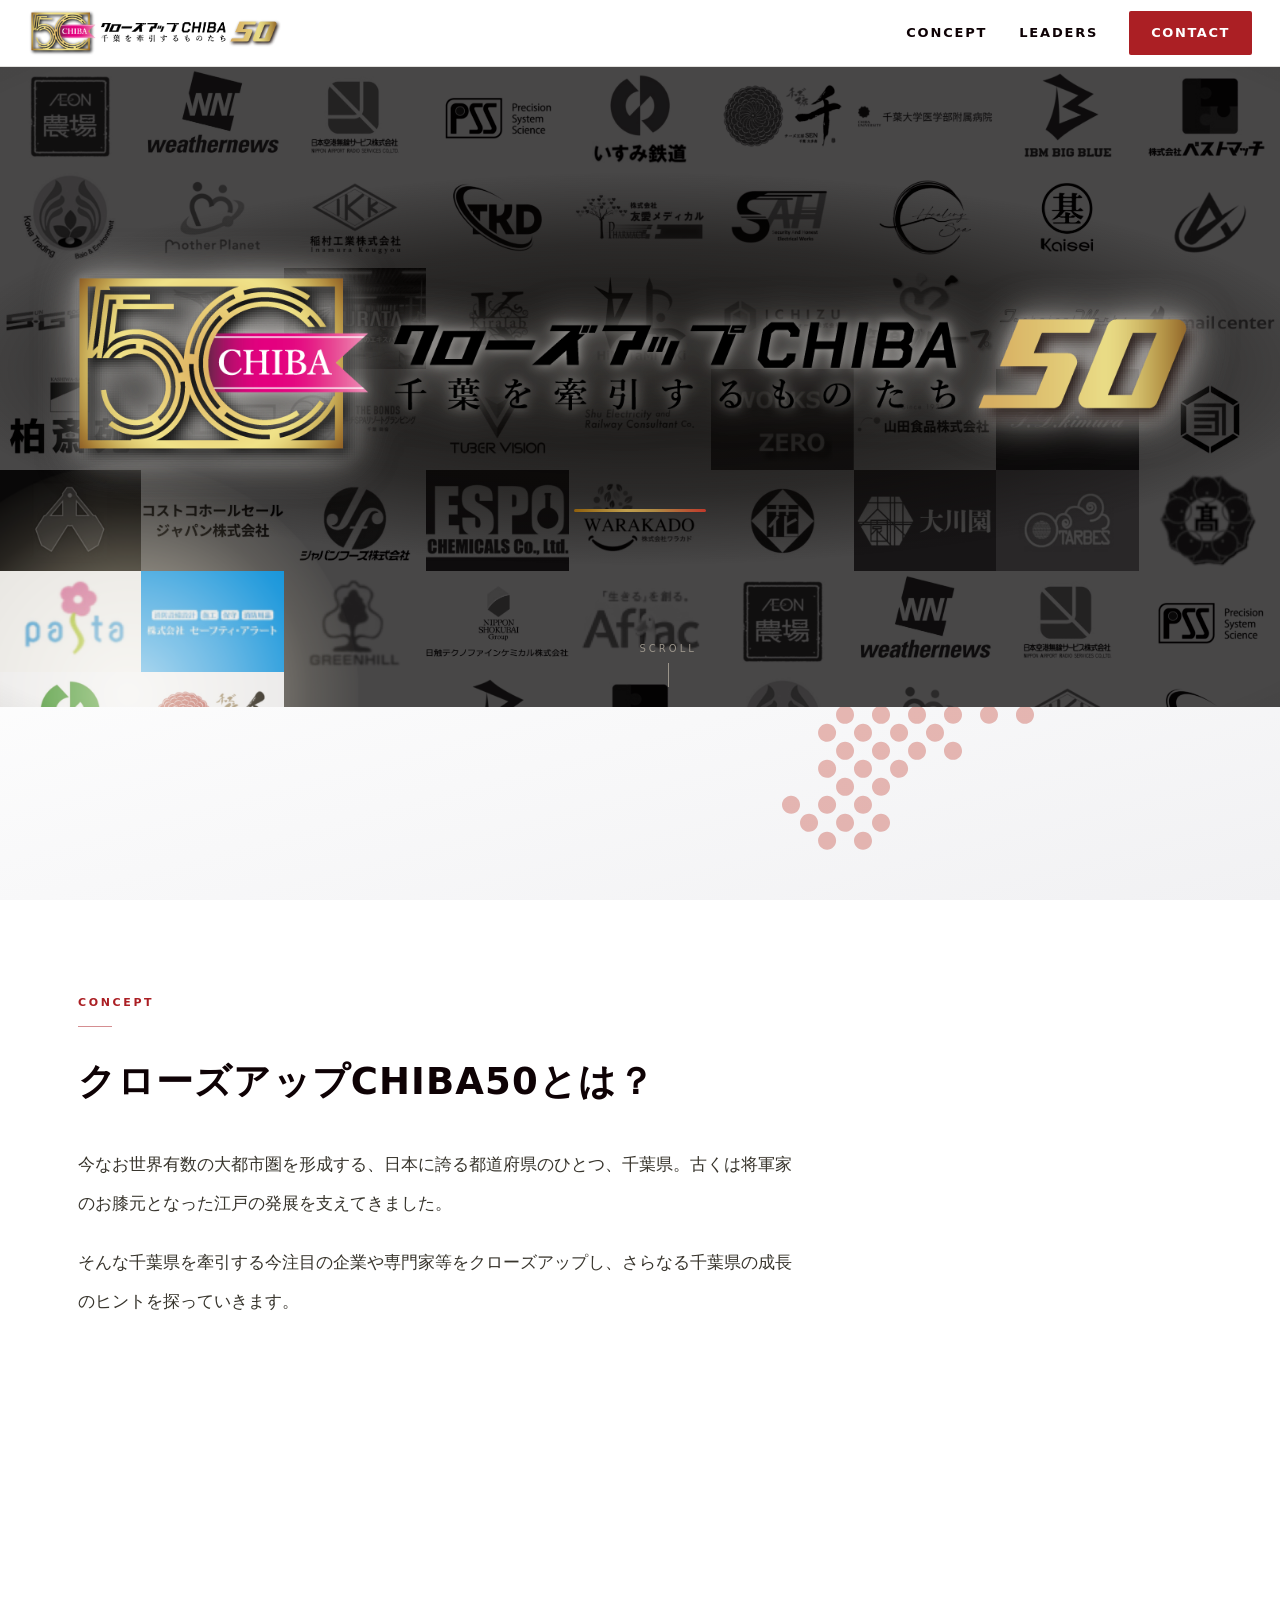
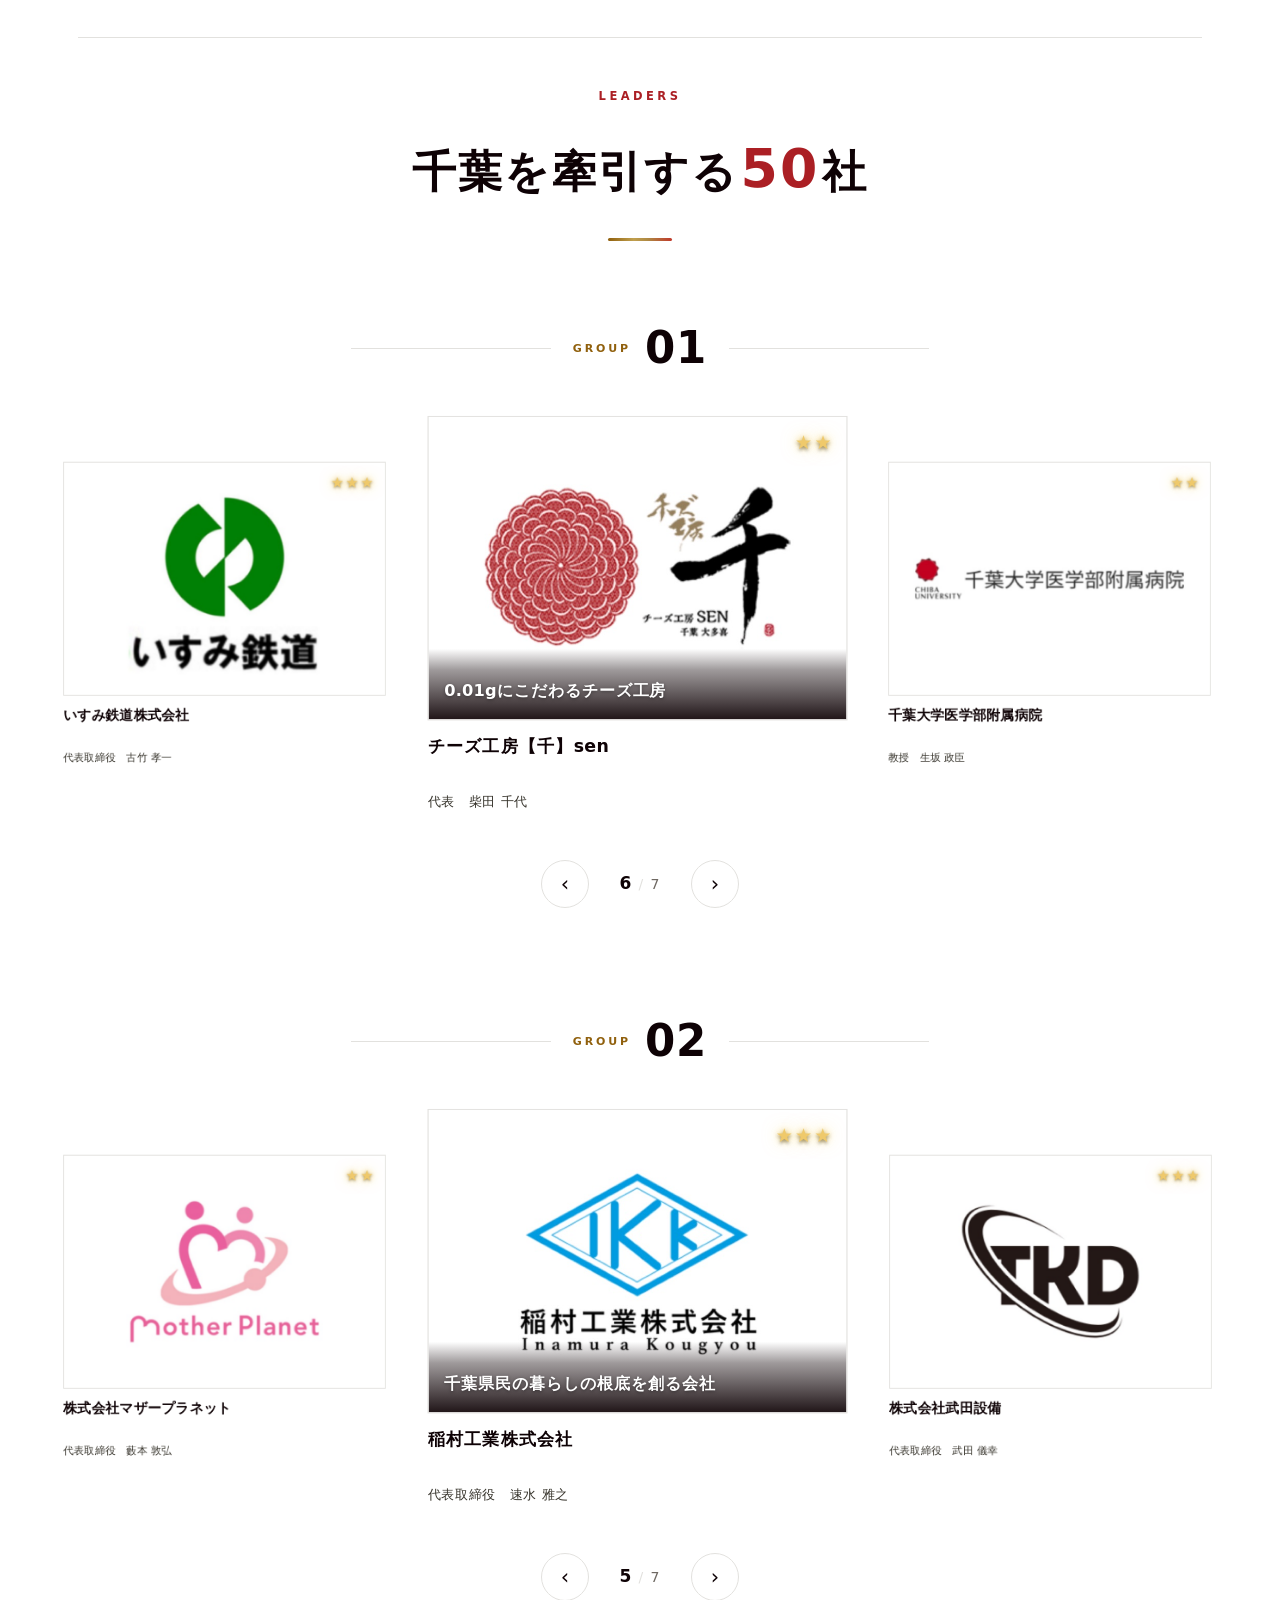
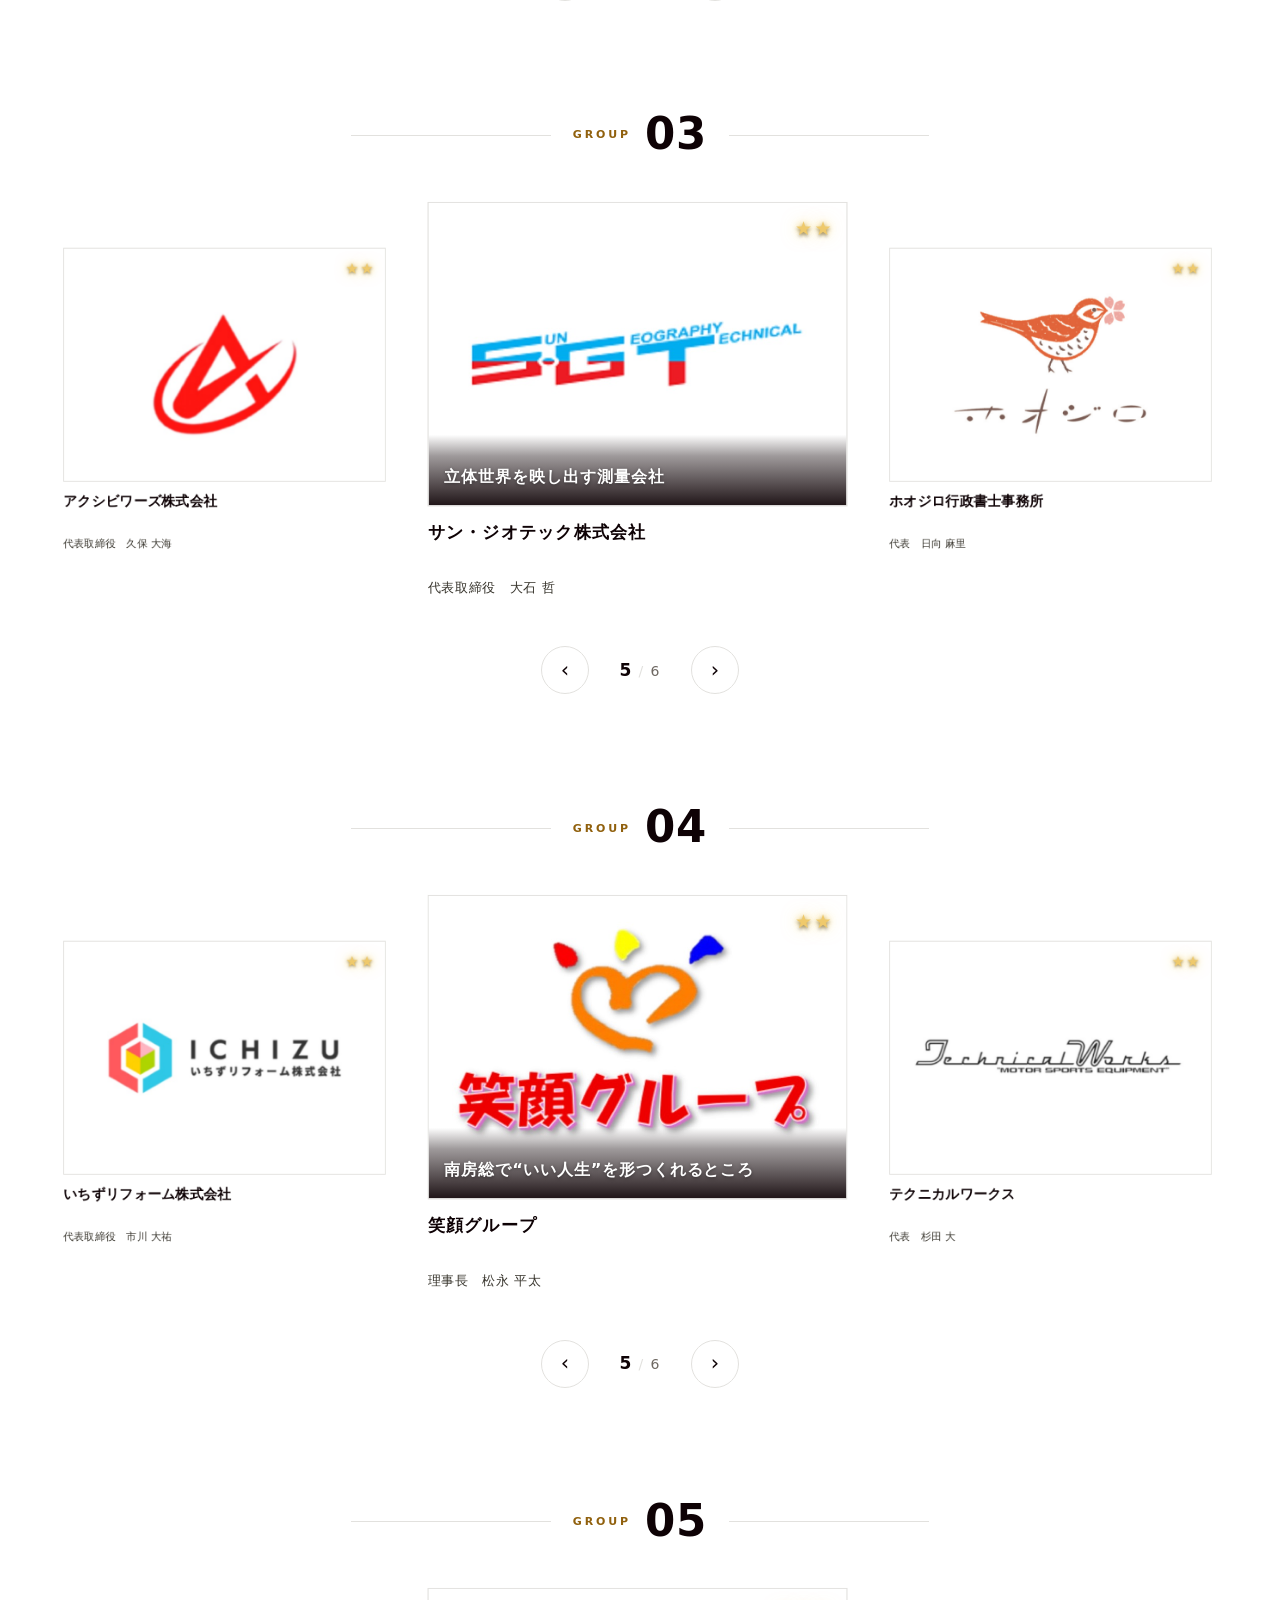
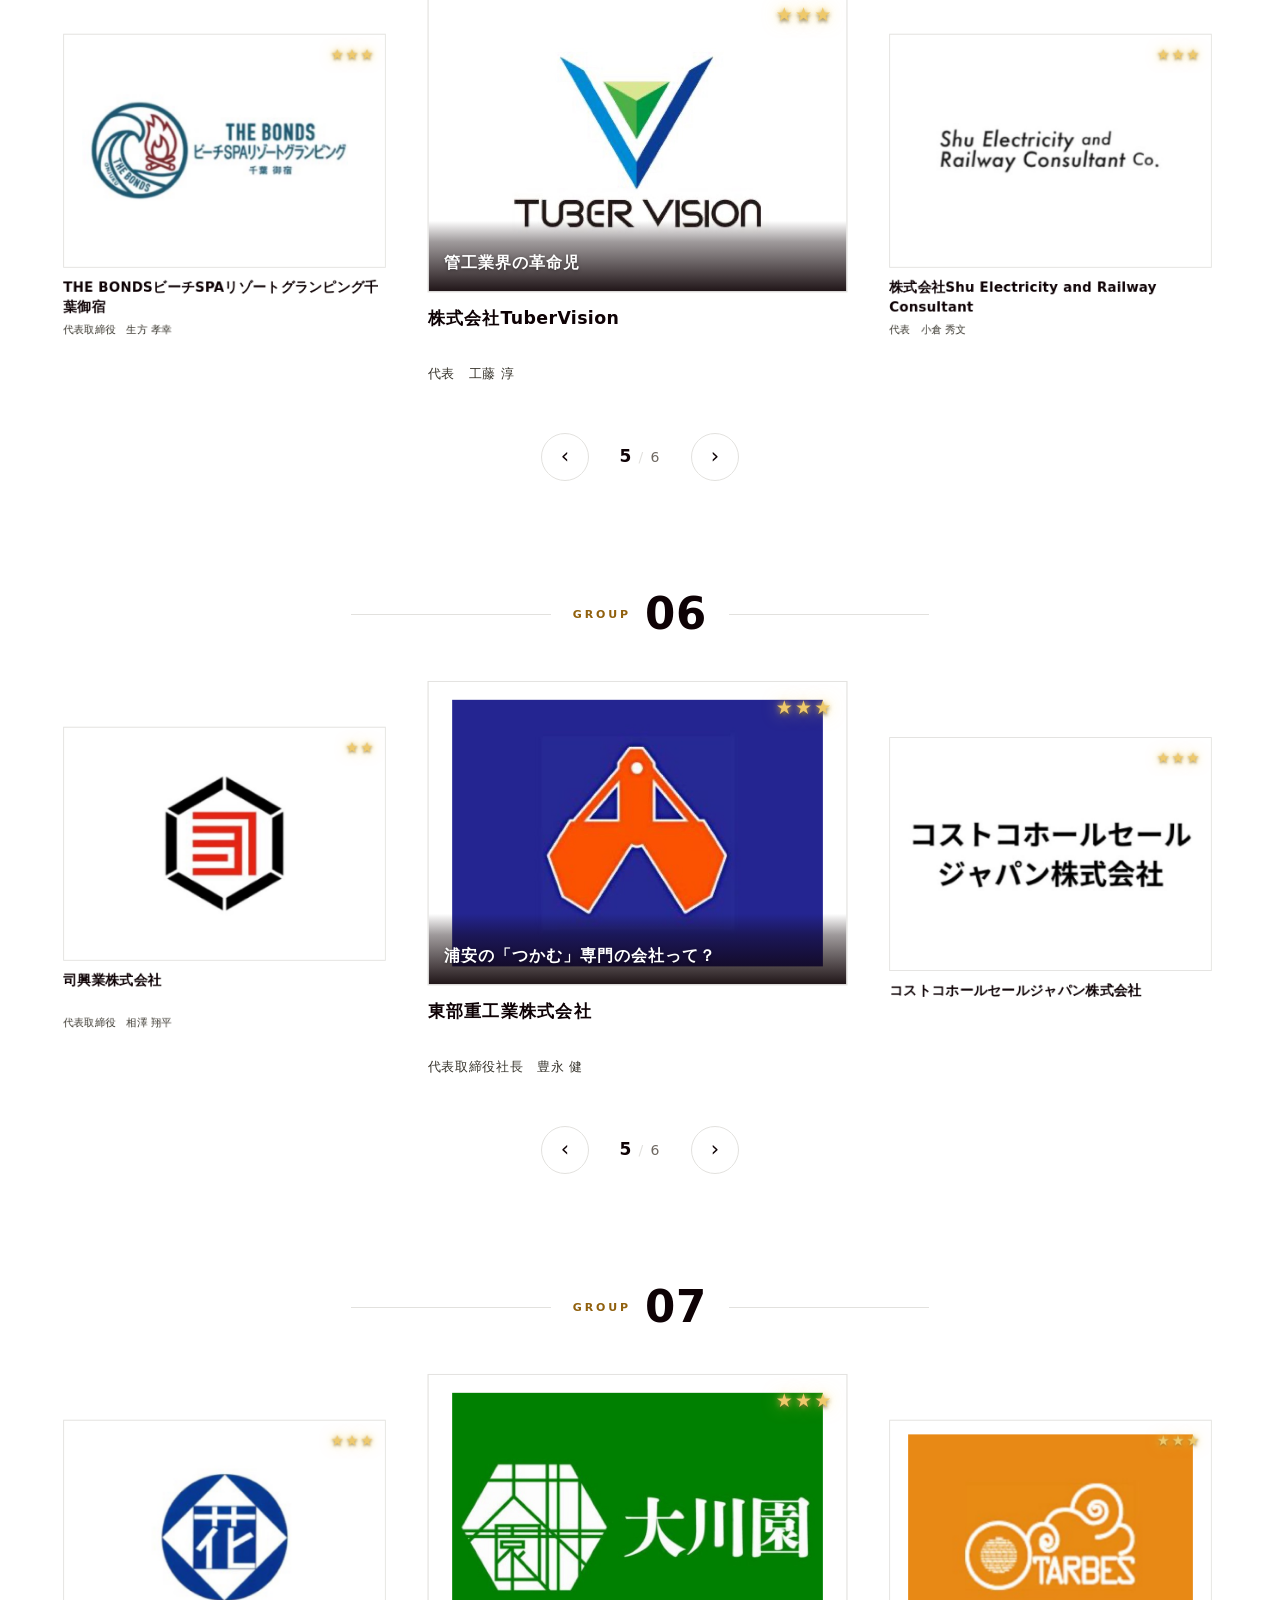
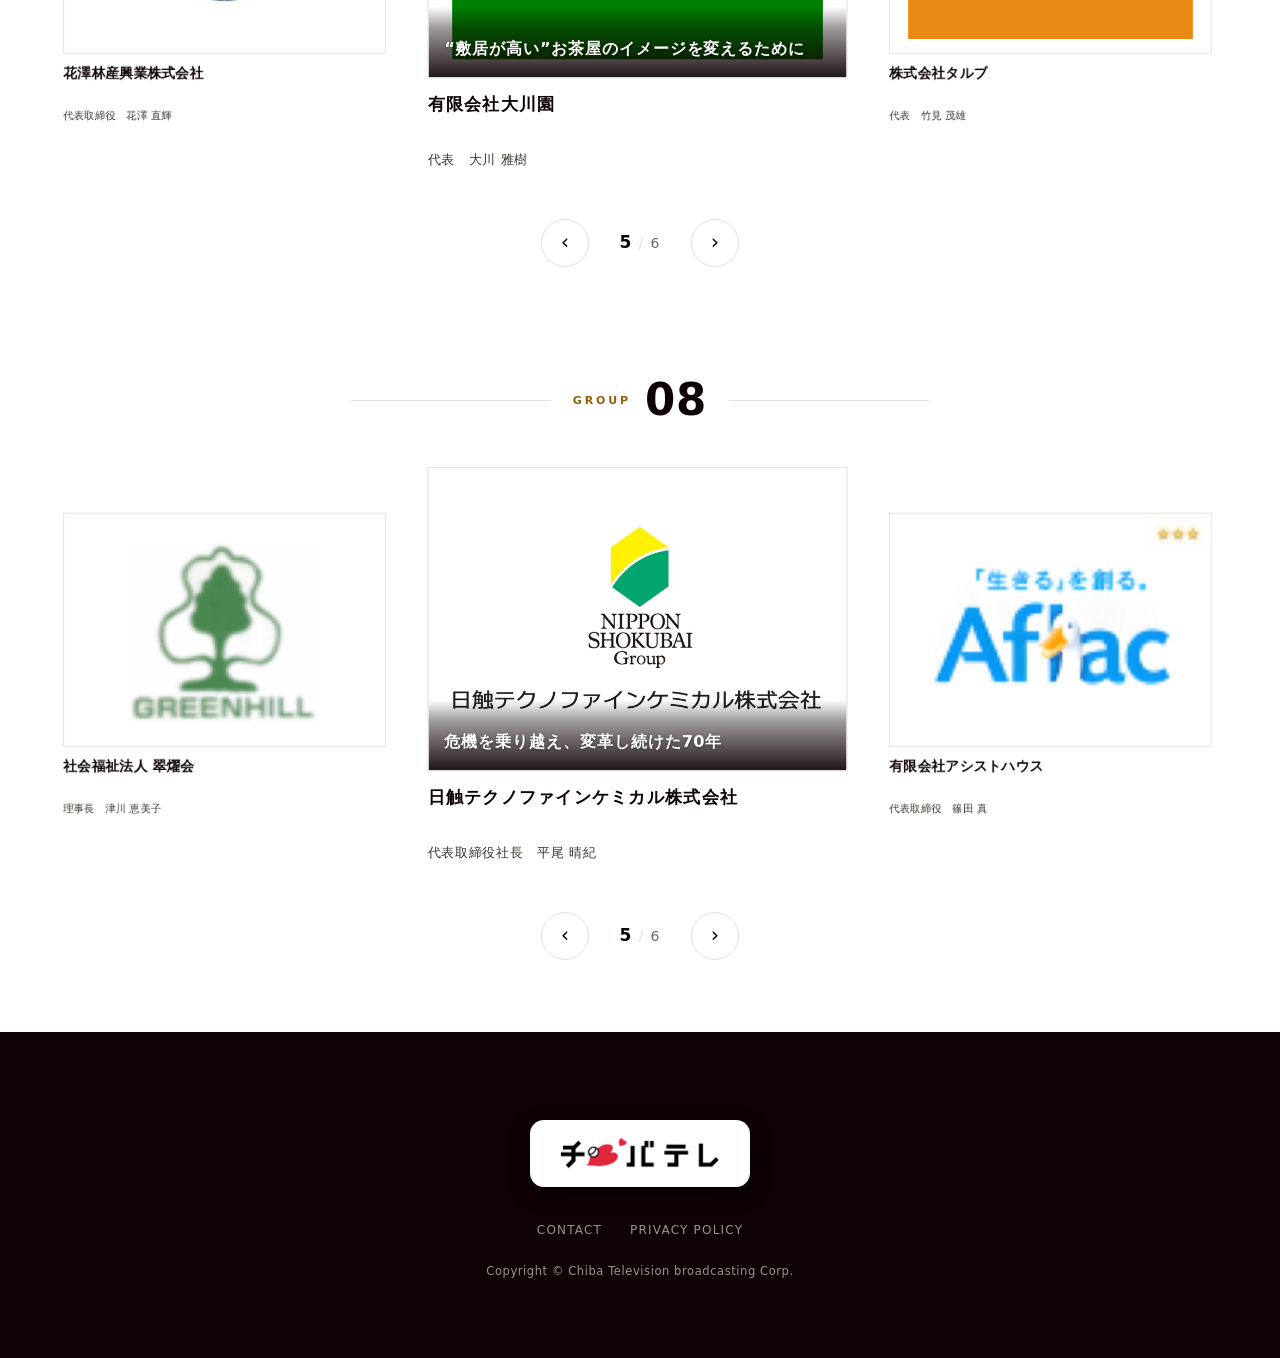
==== commit 245037da: "フッターのチバテレロゴを公式サイトへのリンクに（3ページ） span→a（https://www.chiba-tv.com/ 別タブ）。ホバーで軽く浮く演出を追加。  Co-Authored-By: " ====
--- a/index.html
+++ b/index.html
@@ -64,7 +64,7 @@
 <!-- フッターは #home / #detail の外に置き、一覧でも記事でも常に表示する -->
 <footer class="l-footer">
   <div class="l-container l-footer__inner">
-    <span class="l-footer__plate"><img class="l-footer__logo" src="assets/footer_logo.png" alt="チバテレ 千葉テレビ放送"></span>
+    <a class="l-footer__plate" href="https://www.chiba-tv.com/" target="_blank" rel="noopener" aria-label="チバテレ 千葉テレビ放送 公式サイト"><img class="l-footer__logo" src="assets/footer_logo.png" alt="チバテレ 千葉テレビ放送"></a>
     <div class="l-footer__links">
       <a href="contact.html">CONTACT</a>
       <a href="policy.html">PRIVACY POLICY</a>
--- a/css/common.css
+++ b/css/common.css
@@ -4,67 +4,352 @@
    ※メディアクエリは min-width（モバイルファースト） */
 
 /* --- ベース / リセット --- */
-*{box-sizing:border-box;margin:0;padding:0;}
-html{scroll-behavior:smooth;}
-body{background:linear-gradient(165deg,var(--paper) 0%,var(--paper) 46%,var(--paper-shade) 100%);background-attachment:fixed;color:var(--ink);font-family:var(--sans);line-height:1.75;-webkit-font-smoothing:antialiased;text-rendering:optimizeLegibility;}
-.u-serif{font-family:var(--serif);}
-a{color:inherit;text-decoration:none;}
-img,svg{display:block;}
-.l-container{max-width:73.75rem;margin:0 auto;padding:0 1.125rem;}
+* {
+  box-sizing: border-box;
+  margin: 0;
+  padding: 0;
+}
+html {
+  scroll-behavior: smooth;
+}
+body {
+  background: linear-gradient(
+    165deg,
+    var(--paper) 0%,
+    var(--paper) 46%,
+    var(--paper-shade) 100%
+  );
+  background-attachment: fixed;
+  color: var(--ink);
+  font-family: var(--sans);
+  line-height: 1.75;
+  -webkit-font-smoothing: antialiased;
+  text-rendering: optimizeLegibility;
+}
+.u-serif {
+  font-family: var(--serif);
+}
+a {
+  color: inherit;
+  text-decoration: none;
+}
+img,
+svg {
+  display: block;
+}
+.l-container {
+  max-width: 73.75rem;
+  margin: 0 auto;
+  padding: 0 1.125rem;
+}
 
 /* --- ヘッダー --- */
-.l-header{position:sticky;top:0;z-index:40;background:rgba(255,255,255,.9);-webkit-backdrop-filter:blur(8px);backdrop-filter:blur(8px);border-bottom:1px solid var(--line);}
-.l-header__inner{display:flex;align-items:center;justify-content:space-between;height:4.125rem;gap:1rem;max-width:none;padding:0 clamp(1.25rem,4vw,3rem);}
-.l-header__logo{height:3rem;width:auto;cursor:pointer;}
+.l-header {
+  position: -webkit-sticky;
+  position: sticky;
+  top: 0;
+  z-index: 40;
+  background: rgba(255, 255, 255, 0.9);
+  -webkit-backdrop-filter: blur(8px);
+  backdrop-filter: blur(8px);
+  border-bottom: 1px solid var(--line);
+}
+.l-header__inner {
+  display: flex;
+  align-items: center;
+  justify-content: space-between;
+  height: 4.125rem;
+  gap: 1rem;
+  max-width: none;
+  padding: 0 clamp(1.25rem, 4vw, 3rem);
+}
+.l-header__logo {
+  height: 2.5rem;
+  width: auto;
+  cursor: pointer;
+}
 /* ハンバーガーボタン（SPのみ表示） */
-.l-nav__toggle{display:flex;flex-direction:column;justify-content:center;gap:5px;width:2.75rem;height:2.75rem;margin-right:-.5rem;padding:0;border:none;background:none;cursor:pointer;z-index:60;}
-.l-nav__toggle span{display:block;width:1.5rem;height:2px;margin:0 auto;background:var(--ink);border-radius:2px;transition:transform .25s ease,opacity .2s ease;}
-.l-header.is-menu-open .l-nav__toggle span:nth-child(1){transform:translateY(7px) rotate(45deg);}
-.l-header.is-menu-open .l-nav__toggle span:nth-child(2){opacity:0;}
-.l-header.is-menu-open .l-nav__toggle span:nth-child(3){transform:translateY(-7px) rotate(-45deg);}
+.l-nav__toggle {
+  display: flex;
+  flex-direction: column;
+  justify-content: center;
+  gap: 5px;
+  width: 2.75rem;
+  height: 2.75rem;
+  margin-right: -0.5rem;
+  padding: 0;
+  border: none;
+  background: none;
+  cursor: pointer;
+  z-index: 60;
+}
+.l-nav__toggle span {
+  display: block;
+  width: 1.5rem;
+  height: 2px;
+  margin: 0 auto;
+  background: var(--ink);
+  border-radius: 2px;
+  transition:
+    transform 0.25s ease,
+    opacity 0.2s ease;
+}
+.l-header.is-menu-open .l-nav__toggle span:nth-child(1) {
+  transform: translateY(7px) rotate(45deg);
+}
+.l-header.is-menu-open .l-nav__toggle span:nth-child(2) {
+  opacity: 0;
+}
+.l-header.is-menu-open .l-nav__toggle span:nth-child(3) {
+  transform: translateY(-7px) rotate(-45deg);
+}
 /* ナビ（SP＝ヘッダー下に開くドロップダウン） */
-.l-nav{position:absolute;top:100%;left:0;right:0;display:flex;flex-direction:column;align-items:stretch;background:rgba(255,255,255,.98);-webkit-backdrop-filter:blur(10px);backdrop-filter:blur(10px);border-bottom:1px solid var(--line);box-shadow:0 14px 26px rgba(0,0,0,.07);padding:.375rem 0;font-size:.8125rem;letter-spacing:.14em;color:var(--ink);font-weight:600;opacity:0;visibility:hidden;transform:translateY(-.625rem);transition:opacity .22s ease,transform .22s ease,visibility .22s;}
-.l-header.is-menu-open .l-nav{opacity:1;visibility:visible;transform:none;}
-.l-nav a{display:block;padding:.9375rem clamp(1.25rem,5vw,3rem);cursor:pointer;position:relative;white-space:nowrap;transition:color .15s,background .15s;}
-.l-nav a:not(.l-nav__cta):hover,.l-nav a:not(.l-nav__cta):active{color:var(--mag-ink);background:var(--paper-shade);}
-.l-nav .l-nav__cta{color:var(--mag-ink);font-weight:700;}
+.l-nav {
+  position: absolute;
+  top: 100%;
+  left: 0;
+  right: 0;
+  display: flex;
+  flex-direction: column;
+  align-items: stretch;
+  background: rgba(255, 255, 255, 0.98);
+  -webkit-backdrop-filter: blur(10px);
+  backdrop-filter: blur(10px);
+  border-bottom: 1px solid var(--line);
+  box-shadow: 0 14px 26px rgba(0, 0, 0, 0.07);
+  padding: 0.375rem 0;
+  font-size: 0.8125rem;
+  letter-spacing: 0.14em;
+  color: var(--ink);
+  font-weight: 600;
+  opacity: 0;
+  visibility: hidden;
+  transform: translateY(-0.625rem);
+  transition:
+    opacity 0.22s ease,
+    transform 0.22s ease,
+    visibility 0.22s;
+}
+.l-header.is-menu-open .l-nav {
+  opacity: 1;
+  visibility: visible;
+  transform: none;
+}
+.l-nav a {
+  display: block;
+  padding: 0.9375rem clamp(1.25rem, 5vw, 3rem);
+  cursor: pointer;
+  position: relative;
+  white-space: nowrap;
+  transition:
+    color 0.15s,
+    background 0.15s;
+}
+.l-nav a:not(.l-nav__cta):hover,
+.l-nav a:not(.l-nav__cta):active {
+  color: var(--mag-ink);
+  background: var(--paper-shade);
+}
+.l-nav .l-nav__cta {
+  color: var(--mag-ink);
+  font-weight: 700;
+}
 
 /* --- フッター --- */
-.l-footer{background:var(--ink);color:var(--on-dark);padding:5.5rem 0 4.75rem;}
-.l-footer__inner{text-align:center;}
-.l-footer__plate{display:inline-block;background:var(--paper);border-radius:.875rem;padding:1rem 1.625rem;line-height:0;box-shadow:0 6px 22px rgba(0,0,0,.3);}
-.l-footer__logo{width:clamp(7.5rem,22vw,10.5rem);height:auto;display:block;}
-.l-footer__links{margin-top:1.5rem;display:flex;justify-content:center;align-items:center;gap:1.75rem;font-size:.75rem;letter-spacing:.1em;}
-.l-footer__links a{cursor:pointer;color:var(--on-dark-muted);transition:color .15s;}
-.l-footer__links a:hover{color:var(--paper);}
-.l-footer__copyright{margin-top:1.25rem;font-size:.71875rem;letter-spacing:.05em;color:var(--on-dark-muted);}
-.l-footer__note{margin-top:.75rem;font-size:.625rem;letter-spacing:.04em;color:var(--on-dark-faint);}
+.l-footer {
+  background: var(--ink);
+  color: var(--on-dark);
+  padding: 5.5rem 0 4.75rem;
+}
+.l-footer__inner {
+  text-align: center;
+}
+.l-footer__plate {
+  display: inline-block;
+  background: var(--paper);
+  border-radius: 0.875rem;
+  padding: 1rem 1.625rem;
+  line-height: 0;
+  box-shadow: 0 6px 22px rgba(0, 0, 0, 0.3);
+  cursor: pointer;
+  transition:
+    transform 0.2s ease,
+    box-shadow 0.2s ease;
+}
+.l-footer__plate:hover {
+  transform: translateY(-2px);
+  box-shadow: 0 12px 28px rgba(0, 0, 0, 0.4);
+}
+.l-footer__logo {
+  width: clamp(7.5rem, 22vw, 10.5rem);
+  height: auto;
+  display: block;
+}
+.l-footer__links {
+  margin-top: 1.5rem;
+  display: flex;
+  justify-content: center;
+  align-items: center;
+  gap: 1.75rem;
+  font-size: 0.75rem;
+  letter-spacing: 0.1em;
+}
+.l-footer__links a {
+  cursor: pointer;
+  color: var(--on-dark-muted);
+  transition: color 0.15s;
+}
+.l-footer__links a:hover {
+  color: var(--paper);
+}
+.l-footer__copyright {
+  margin-top: 1.25rem;
+  font-size: 0.71875rem;
+  letter-spacing: 0.05em;
+  color: var(--on-dark-muted);
+}
+.l-footer__note {
+  margin-top: 0.75rem;
+  font-size: 0.625rem;
+  letter-spacing: 0.04em;
+  color: var(--on-dark-faint);
+}
 
 /* --- チバテレ固定ロゴバッジ（常時表示） --- */
-.c-tv-badge{position:fixed;right:.875rem;bottom:.75rem;z-index:35;line-height:0;opacity:.45;transition:opacity .2s ease;}
-.c-tv-badge img{height:1.125rem;width:auto;display:block;}
-.c-tv-badge:hover{opacity:.85;}
+.c-tv-badge {
+  position: fixed;
+  left: 82%;
+  top: 88%;
+  transform: translate(-50%, -50%);
+  z-index: -1;
+  line-height: 0;
+  opacity: 0.6;
+  pointer-events: none;
+}
+.c-tv-badge img {
+  height: 2rem;
+  width: auto;
+  display: block;
+}
+/* 記事詳細（single page）では背景バッジを非表示 */
+body.is-detail .c-tv-badge {
+  display: none;
+}
 
 /* --- レスポンシブ（モバイルファースト＝min-width） --- */
 /* 641px〜：ヘッダーの余白・ナビをPC相当に */
-@media(min-width:641px){
-  .l-container{padding:0 1.75rem;}
-  .l-nav__toggle{display:none;}
+@media (min-width: 641px) {
+  .l-container {
+    padding: 0 1.75rem;
+  }
+  .l-header__logo {
+    height: 3rem;
+  }
+  .l-nav__toggle {
+    display: none;
+  }
   /* ナビを横並びバーに戻す */
-  .l-nav{position:static;flex-direction:row;align-items:center;gap:1.875rem;background:none;-webkit-backdrop-filter:none;backdrop-filter:none;border:none;box-shadow:none;padding:0;opacity:1;visibility:visible;transform:none;}
-  .l-nav a{padding:.375rem .0625rem;}
-  .l-nav a:not(.l-nav__cta)::after{content:"";position:absolute;left:0;bottom:0;width:0;height:1px;background:var(--mag);transition:width .25s ease;}
-  .l-nav a:not(.l-nav__cta):hover{color:var(--mag-ink);background:none;}
-  .l-nav a:not(.l-nav__cta):hover::after{width:100%;}
-  .l-nav .l-nav__cta{color:var(--paper);background:var(--mag-ink);padding:.6875rem 1.375rem;border-radius:var(--radius);letter-spacing:.12em;transition:background .15s;}
-  .l-nav .l-nav__cta:hover{color:var(--paper);background:var(--ink);}
-}
-/* 768px〜：固定ロゴバッジを少し大きく */
-@media(min-width:768px){
-  .c-tv-badge{right:1.375rem;bottom:1.125rem;}
-  .c-tv-badge img{height:1.375rem;}
+  .l-nav {
+    position: static;
+    flex-direction: row;
+    align-items: center;
+    gap: 1.875rem;
+    background: none;
+    -webkit-backdrop-filter: none;
+    backdrop-filter: none;
+    border: none;
+    box-shadow: none;
+    padding: 0;
+    opacity: 1;
+    visibility: visible;
+    transform: none;
+  }
+  .l-nav a {
+    padding: 0.375rem 0.0625rem;
+  }
+  .l-nav a:not(.l-nav__cta)::after {
+    content: "";
+    position: absolute;
+    left: 0;
+    bottom: 0;
+    width: 0;
+    height: 1px;
+    background: var(--mag);
+    transition: width 0.25s ease;
+  }
+  .l-nav a:not(.l-nav__cta):hover {
+    color: var(--mag-ink);
+    background: none;
+  }
+  .l-nav a:not(.l-nav__cta):hover::after {
+    width: 100%;
+  }
+  .l-nav .l-nav__cta {
+    color: var(--paper);
+    background: var(--mag-ink);
+    padding: 0.6875rem 1.375rem;
+    border-radius: var(--radius);
+    letter-spacing: 0.12em;
+    transition: background 0.15s;
+  }
+  .l-nav .l-nav__cta:hover {
+    color: var(--paper);
+    background: var(--ink);
+  }
+}
+/* 641px〜（タブレット/PC）：バッジは指定位置・大きめに */
+@media (min-width: 641px) {
+  .c-tv-badge {
+    left: 87%;
+    top: 40%;
+  }
+  .c-tv-badge img {
+    height: 5rem;
+  }
 }
 
 /* --- 共通キーフレーム --- */
-@keyframes fu{from{opacity:0;transform:translateY(10px);}to{opacity:1;transform:translateY(0);}}
-@keyframes sc{0%,100%{opacity:.3;transform:scaleY(.5);transform-origin:top;}50%{opacity:1;transform:scaleY(1);}}
+@-webkit-keyframes fu {
+  from {
+    opacity: 0;
+    transform: translateY(10px);
+  }
+  to {
+    opacity: 1;
+    transform: translateY(0);
+  }
+}
+@keyframes fu {
+  from {
+    opacity: 0;
+    transform: translateY(10px);
+  }
+  to {
+    opacity: 1;
+    transform: translateY(0);
+  }
+}
+@-webkit-keyframes sc {
+  0%,
+  100% {
+    opacity: 0.3;
+    transform: scaleY(0.5);
+    transform-origin: top;
+  }
+  50% {
+    opacity: 1;
+    transform: scaleY(1);
+  }
+}
+@keyframes sc {
+  0%,
+  100% {
+    opacity: 0.3;
+    transform: scaleY(0.5);
+    transform-origin: top;
+  }
+  50% {
+    opacity: 1;
+    transform: scaleY(1);
+  }
+}
--- a/css/page.css
+++ b/css/page.css
@@ -11,7 +11,10 @@
 
 /* --- ヒーロー --- */
 .p-hero{position:relative;min-height:min(82vh,40rem);overflow:hidden;background:var(--ink);display:flex;isolation:isolate;}
-.p-hero__wall{position:absolute;inset:-1px;display:grid;grid-template-columns:repeat(auto-fill,minmax(8.75rem,1fr));grid-auto-rows:6.3125rem;align-content:start;opacity:.9;}
+/* SP：ヒーロー背景を5列で敷き詰める。行高は列幅×通常比(101/140)で全行を等しく固定
+   （aspect-ratio+自動行だとロゴ名テキストのタイルだけ背が伸びて行がズレるため vw で固定）。
+   1列=約20vw → 行高=20vw×101/140≒14.4vw。641px以上は自動レイアウトに戻す。 */
+.p-hero__wall{position:absolute;inset:-1px;display:grid;grid-template-columns:repeat(5,1fr);grid-auto-rows:14.4vw;align-content:start;opacity:.9;overflow:hidden;}
 .p-hero__mark{position:relative;display:flex;align-items:center;justify-content:center;padding:0;overflow:hidden;transition:box-shadow .5s;}
 .p-hero__mark img{position:absolute;inset:0;width:100%;height:100%;object-fit:cover;filter:grayscale(1) brightness(.32) contrast(1.05);transition:filter .5s ease;}
 .p-hero__mark span{font-family:var(--serif);font-size:.6875rem;letter-spacing:.05em;color:rgba(206,187,142,.6);text-align:center;line-height:1.25;transition:color .5s;}
@@ -22,7 +25,7 @@
 .p-hero__vignette{position:absolute;inset:0;pointer-events:none;background:radial-gradient(135% 125% at 50% 50%,transparent 52%,rgba(8,6,4,.6) 100%);}
 .p-hero__content{position:relative;margin:auto;text-align:center;padding:4rem 1.375rem;z-index:1;}
 .p-hero__content::before{content:"";position:absolute;inset:-10% -16%;z-index:-1;pointer-events:none;background:radial-gradient(62% 60% at 50% 46%,rgba(10,8,6,.82) 0%,rgba(10,8,6,.45) 46%,transparent 72%);}
-.p-hero__logo{width:min(75rem,80vw);height:auto;margin:0 auto;opacity:0;animation:fu 1s .2s forwards;filter:drop-shadow(0 0 1.25rem rgba(247,246,242,.5)) drop-shadow(0 0 .375rem rgba(247,246,242,.55));}
+.p-hero__logo{width:min(75rem,90vw);height:auto;margin:0 auto;opacity:0;animation:fu 1s .2s forwards;filter:drop-shadow(0 0 1.25rem rgba(247,246,242,.5)) drop-shadow(0 0 .375rem rgba(247,246,242,.55));}
 .p-hero__prism{height:3px;width:8.25rem;margin:1.875rem auto 0;background:var(--prism);border-radius:3px;opacity:0;animation:fu .9s .46s forwards;}
 .p-hero__scroll{position:absolute;bottom:1.25rem;left:50%;transform:translateX(-50%);font-size:.625rem;letter-spacing:.3em;color:var(--on-dark-muted);display:flex;flex-direction:column;align-items:center;gap:.375rem;z-index:2;opacity:0;animation:fu 1s .9s forwards;}
 .p-hero__scroll::after{content:"";width:1px;height:1.5rem;background:var(--on-dark-muted);animation:sc 1.8s ease-in-out infinite;}
@@ -32,9 +35,9 @@
 
 /* --- 千葉県シルエットの背景（トップのみ・CONCEPT到達でスライドイン） --- */
 #home{position:relative;}
-/* SPでは本文と重なり読みにくいため非表示。641px以上で表示（下の@mediaで復帰） */
-#home::before{content:"";display:none;position:fixed;z-index:-1;top:8.125rem;right:-3.75rem;width:min(48vw,37.5rem);height:80vh;background:url(../assets/chiba.svg) center right/contain no-repeat;opacity:0;transform:translateX(4.375rem);transition:opacity .9s ease,transform 1.4s cubic-bezier(.16,1,.3,1);pointer-events:none;}
-#home.is-map-on::before{opacity:.34;transform:translateX(0);}
+/* 千葉県地図の背景。SPは小さめ・薄めで表示、641px以上で通常サイズ */
+#home::before{content:"";display:block;position:fixed;z-index:-1;top:7rem;right:-2.5rem;width:min(58vw,20rem);height:70vh;background:url(../assets/chiba.svg) center right/contain no-repeat;opacity:0;transform:translateX(4.375rem);transition:opacity .9s ease,transform 1.4s cubic-bezier(.16,1,.3,1);pointer-events:none;}
+#home.is-map-on::before{opacity:.16;transform:translateX(0);}
 
 /* --- コンセプト --- */
 .p-concept{min-height:0;padding:4.5rem 0 2.5rem;display:flex;flex-direction:column;justify-content:center;}
@@ -73,8 +76,8 @@
 .p-group__count{font-family:var(--sans);font-size:.875rem;letter-spacing:.08em;color:var(--muted);min-width:3.375rem;text-align:center;}
 .p-group__count b{color:var(--ink);font-weight:700;font-size:1.0625rem;}
 .p-group__count i{font-style:normal;margin:0 .375rem;color:var(--line);}
-.p-group__track{display:flex;gap:.875rem;will-change:transform;align-items:center;}
-.p-group__track .p-card{position:relative;flex:0 0 84%;}
+.p-group__track{position:relative;display:flex;gap:.875rem;will-change:transform;align-items:center;}
+.p-group__track .p-card{position:relative;flex:0 0 80%;}
 
 /* --- 企業カード --- */
 .p-card{cursor:pointer;color:inherit;}
@@ -133,14 +136,15 @@
 .p-article__back{font-size:.75rem;color:var(--muted);letter-spacing:.06em;display:inline-flex;align-items:center;gap:.4375rem;cursor:pointer;background:none;border:none;font-family:var(--sans);transition:color .15s;}
 .p-article__back:hover{color:var(--ink);}
 .p-article__back span{color:var(--mag-ink);font-size:.875rem;}
-.p-article__hero{max-width:56.25rem;margin:1.625rem auto 0;aspect-ratio:3/2;overflow:hidden;background:var(--tile);position:relative;}
-.p-article__hero svg{width:100%;height:100%;filter:grayscale(1) contrast(.96);}
-.p-article__hero img{width:100%;height:100%;object-fit:cover;}
-.p-article__hero-caption{position:absolute;left:0;right:0;bottom:0;padding:3.25rem 1.25rem 1.25rem;background:linear-gradient(transparent 0%,rgba(6,2,3,.32) 42%,rgba(6,2,3,.86) 100%);color:var(--paper);}
-.p-article__hero-caption .p-article__stars{color:var(--gold-lt);font-size:1.125rem;letter-spacing:5px;margin-bottom:.75rem;text-shadow:0 0 .5rem rgba(247,206,90,.95),0 0 1.125rem rgba(247,206,90,.6),0 1px .25rem rgba(0,0,0,.45);}
-.p-article__hero-caption .p-article__corp{font-size:.71875rem;letter-spacing:.18em;color:rgba(255,255,255,.82);font-weight:600;margin-bottom:1rem;}
-.p-article__hero-caption .p-article__title{font-family:var(--serif);font-weight:600;font-size:clamp(1.3125rem,2.8vw,2.125rem);line-height:1.55;letter-spacing:.07em;color:var(--paper);text-shadow:0 1px 1.5rem rgba(0,0,0,.45);}
-.p-article__hero-caption .p-article__person{font-size:.78125rem;letter-spacing:.08em;color:rgba(255,255,255,.72);margin-top:1rem;}
+/* SP：画像に重ねず、テキストは画像の下に濃色で配置（641px以上は重ねる） */
+.p-article__hero{max-width:56.25rem;margin:1.625rem auto 0;position:relative;}
+.p-article__hero img,.p-article__hero svg{width:100%;height:auto;aspect-ratio:3/2;object-fit:cover;display:block;}
+.p-article__hero svg{filter:grayscale(1) contrast(.96);}
+.p-article__hero-caption{padding:1.25rem .125rem 0;color:var(--ink);}
+.p-article__hero-caption .p-article__stars{color:var(--gold-lt);font-size:1.0625rem;letter-spacing:4px;margin-bottom:.5rem;text-shadow:0 0 .5rem rgba(247,206,90,.5);}
+.p-article__hero-caption .p-article__corp{font-size:.6875rem;letter-spacing:.16em;color:var(--mag-ink);font-weight:700;margin-bottom:.625rem;}
+.p-article__hero-caption .p-article__title{font-family:var(--serif);font-weight:700;font-size:clamp(1.375rem,5.6vw,1.75rem);line-height:1.5;letter-spacing:.04em;color:var(--ink);}
+.p-article__hero-caption .p-article__person{font-size:.78125rem;letter-spacing:.06em;color:var(--muted);margin-top:.75rem;}
 .p-article__body{max-width:45rem;margin:3.375rem auto 0;}
 .p-article__body h3{font-family:var(--serif);font-weight:700;font-size:1.28125rem;letter-spacing:.03em;line-height:1.5;margin:3.25rem 0 1.125rem;padding-left:1rem;border-left:3px solid var(--mag);}
 .p-article__body p{font-family:var(--serif);font-size:1.03125rem;line-height:2.25;color:var(--text);margin-bottom:1.375rem;}
@@ -154,10 +158,10 @@
 .p-article__data-prof{font-size:.875rem;line-height:2.1;color:var(--text);margin-top:1.625rem;}
 .p-article__data-url{margin-top:1.625rem;font-size:.875rem;letter-spacing:.02em;}
 .p-article__info .c-link{color:var(--mag-ink);font-weight:500;}
-.p-article__nav{max-width:45rem;margin:3.125rem auto 4.5rem;display:flex;flex-direction:column;border-top:1px solid var(--line);}
-.p-article__nav button{flex:1;background:none;border:none;cursor:pointer;font-family:var(--sans);padding:1.25rem .25rem;color:var(--ink);text-align:left;transition:background .15s;}
+.p-article__nav{max-width:45rem;margin:3.125rem auto 4.5rem;display:flex;border-top:1px solid var(--line);}
+.p-article__nav button{flex:1;min-width:0;background:none;border:none;cursor:pointer;font-family:var(--sans);padding:1.25rem .875rem;color:var(--ink);text-align:left;transition:background .15s;}
 .p-article__nav button:hover{background:var(--card);}
-.p-article__nav button.p-article__nav-next{text-align:left;border-top:1px solid var(--line);}
+.p-article__nav button.p-article__nav-next{text-align:right;border-left:1px solid var(--line);}
 .p-article__nav .p-article__nav-dir{font-size:.65625rem;letter-spacing:.2em;color:var(--gold-ink);font-weight:700;}
 .p-article__nav .p-article__nav-title{font-family:var(--serif);font-weight:500;font-size:.875rem;margin-top:.5rem;color:var(--ink);display:block;overflow:hidden;text-overflow:ellipsis;white-space:nowrap;}
 
@@ -165,37 +169,48 @@
 
 /* tab: 641px〜（カルーセル3枚・PC寄りの余白へ） */
 @media(min-width:641px){
-  #home::before{display:block;}                        /* 千葉地図の背景を復帰 */
+  /* 641px以上：ヒーロー背景は自動レイアウトに戻す */
+  .p-hero__wall{grid-template-columns:repeat(auto-fill,minmax(8.75rem,1fr));grid-auto-rows:6.3125rem;align-content:start;}
+  /* 641px以上は地図を通常サイズ・濃さに */
+  #home::before{top:8.125rem;right:-3.75rem;width:min(48vw,37.5rem);height:80vh;}
+  #home.is-map-on::before{opacity:.34;}
   .p-group{margin-top:7rem;}                            /* グループ間隔をPC向けに広く戻す */
   .p-group:first-child{margin-top:4rem;}
   .p-concept{min-height:100vh;padding:7.5rem 0;}
   .p-concept__body{max-width:45rem;}
   .p-concept__body p,.p-article__body p{font-size:1.03125rem;}
-  .p-group__view{padding:1rem 1.625rem;}
+  .p-group__view{padding:2.25rem 1.625rem;}
   .p-group__track{gap:1.625rem;}
-  .p-group__track .p-card{flex:0 0 calc((100% - 3.25rem)/3);}
+  /* 中央を少し拡大＋両隣を縮小して相対的に約1.3倍に。transformのみでレイアウトは不変＝重なり・ズレなし */
+  .p-group__track .p-card{flex:0 0 calc((100% - 3.25rem)/3);transform:scale(.86);transition:transform .5s cubic-bezier(.22,.61,.36,1);}
+  .p-group__track .p-card.is-center{transform:scale(1.12);z-index:3;}
   .p-card__caption{opacity:0;transform:translateY(.375rem);transition:opacity .3s ease,transform .3s ease,background .3s ease;}
   .p-card:hover .p-card__caption{opacity:1;transform:none;}
+  .p-group__track .p-card.is-center .p-card__caption{opacity:1;transform:none;} /* 中央は常にキャプション表示 */
   .p-page__info{grid-template-columns:7.5rem 1fr;}
-  .p-article__hero-caption{padding:6.25rem 3.25rem 2.625rem;}
-  /* PREV/NEXT を横並びに戻す */
-  .p-article__nav{flex-direction:row;}
+  /* 641px以上：ヒーロー画像にテキストを重ねる */
+  .p-article__hero{aspect-ratio:3/2;overflow:hidden;background:var(--tile);}
+  .p-article__hero img,.p-article__hero svg{height:100%;aspect-ratio:auto;}
+  .p-article__hero-caption{position:absolute;left:0;right:0;bottom:0;padding:6.25rem 3.25rem 2.625rem;background:linear-gradient(transparent 0%,rgba(6,2,3,.32) 42%,rgba(6,2,3,.86) 100%);color:var(--paper);}
+  .p-article__hero-caption .p-article__stars{margin-bottom:.75rem;letter-spacing:5px;font-size:1.125rem;text-shadow:0 0 .5rem rgba(247,206,90,.95),0 0 1.125rem rgba(247,206,90,.6),0 1px .25rem rgba(0,0,0,.45);}
+  .p-article__hero-caption .p-article__corp{color:rgba(255,255,255,.82);letter-spacing:.18em;margin-bottom:1rem;}
+  .p-article__hero-caption .p-article__title{color:var(--paper);font-weight:600;font-size:clamp(1.3125rem,2.8vw,2.125rem);letter-spacing:.07em;text-shadow:0 1px 1.5rem rgba(0,0,0,.45);}
+  .p-article__hero-caption .p-article__person{color:rgba(255,255,255,.72);margin-top:1rem;}
   .p-article__nav button{padding:1.5rem 1.25rem;}
-  .p-article__nav button.p-article__nav-next{text-align:right;border-top:none;border-left:1px solid var(--line);}
   /* フォーム入力はSPでは16pxにして、iOSのフォーカス時ズームを防ぐ */
   .p-form__row input,.p-form__row textarea{font-size:.90625rem;}
 }
 
 /* tab広〜: 901px〜（カルーセル3枚・余白広め） */
 @media(min-width:901px){
-  .p-group__view{padding:1rem 2.5rem;}
+  .p-group__view{padding:2.25rem 2.5rem;}
   .p-group__track{gap:2.375rem;}
   .p-group__track .p-card{flex:0 0 calc((100% - 4.75rem)/3);}
 }
 
 /* pc: 1281px〜（カルーセル5枚） */
 @media(min-width:1281px){
-  .p-group__view{padding:1.625rem 2.5rem;}
+  .p-group__view{padding:2.25rem 2.5rem;}
   .p-group__track{gap:1.875rem;}
   .p-group__track .p-card{flex:0 0 calc((100% - 7.5rem)/5);}
 }
